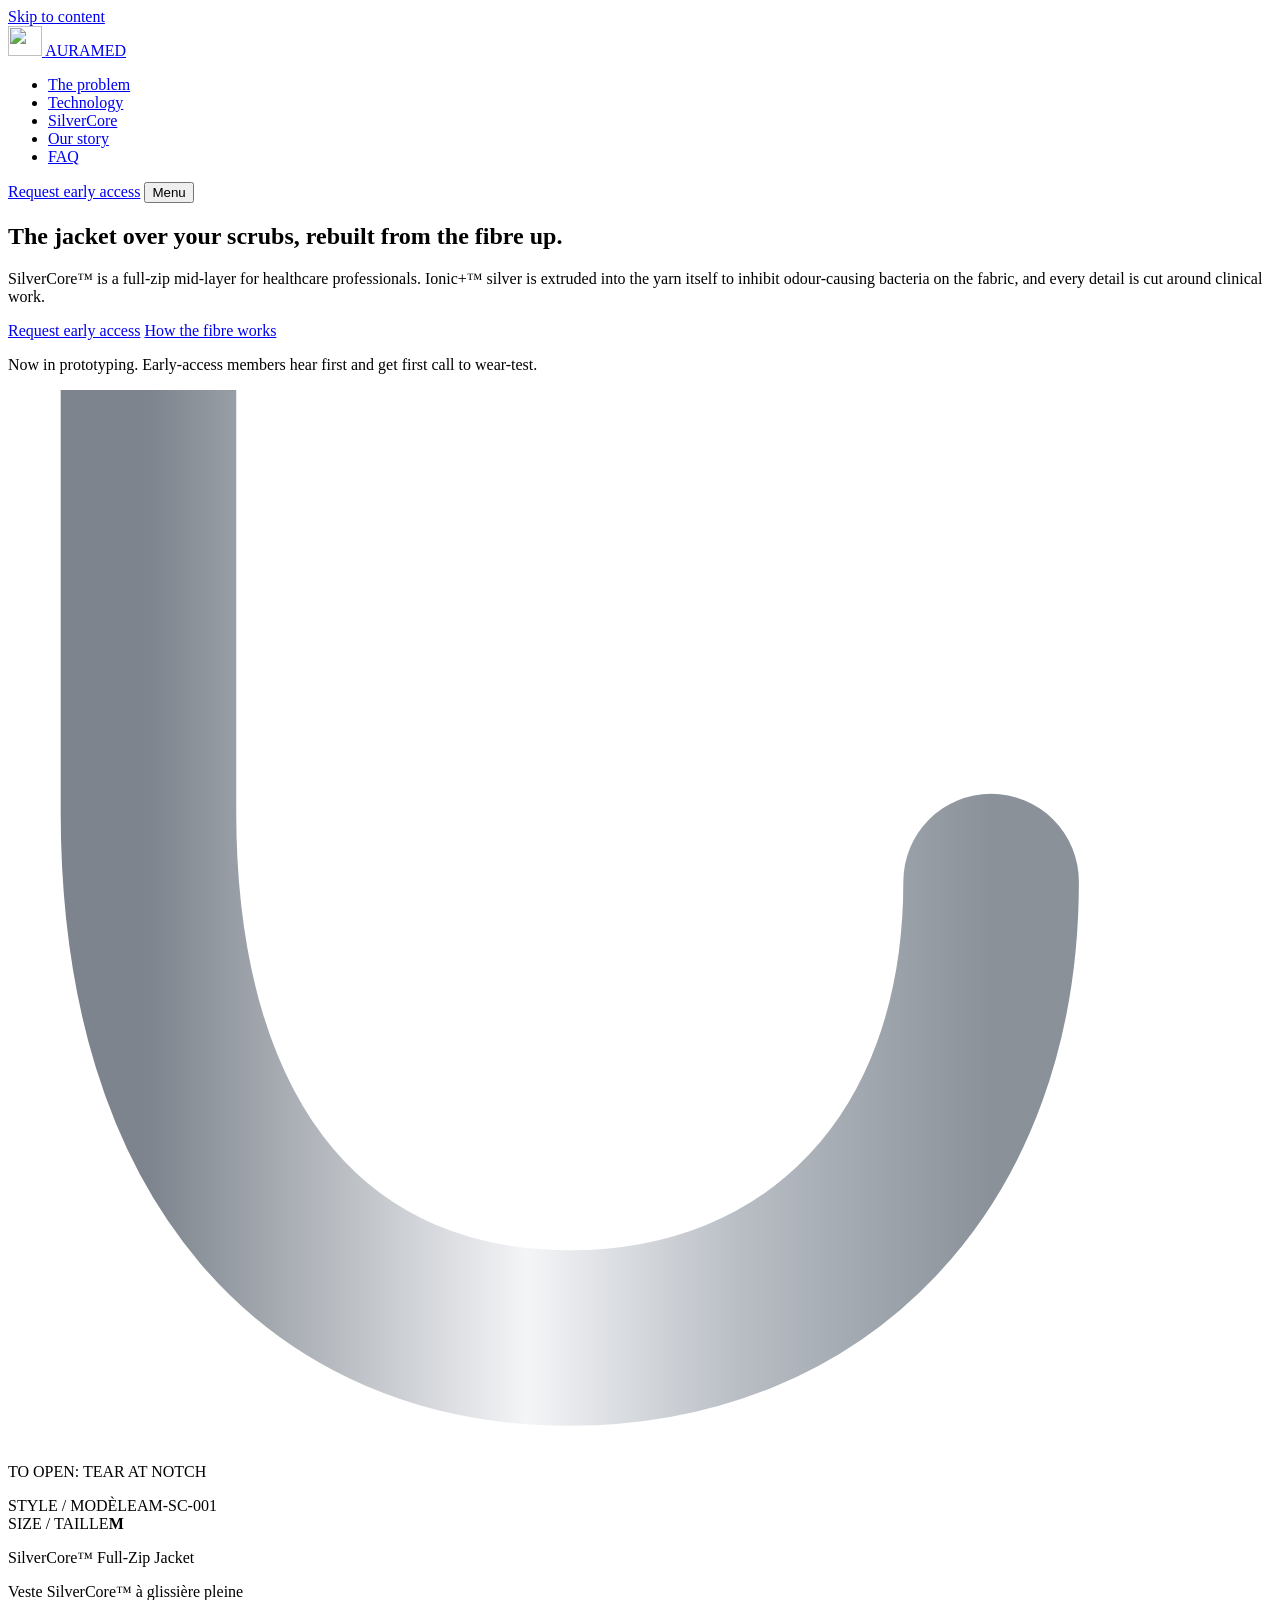
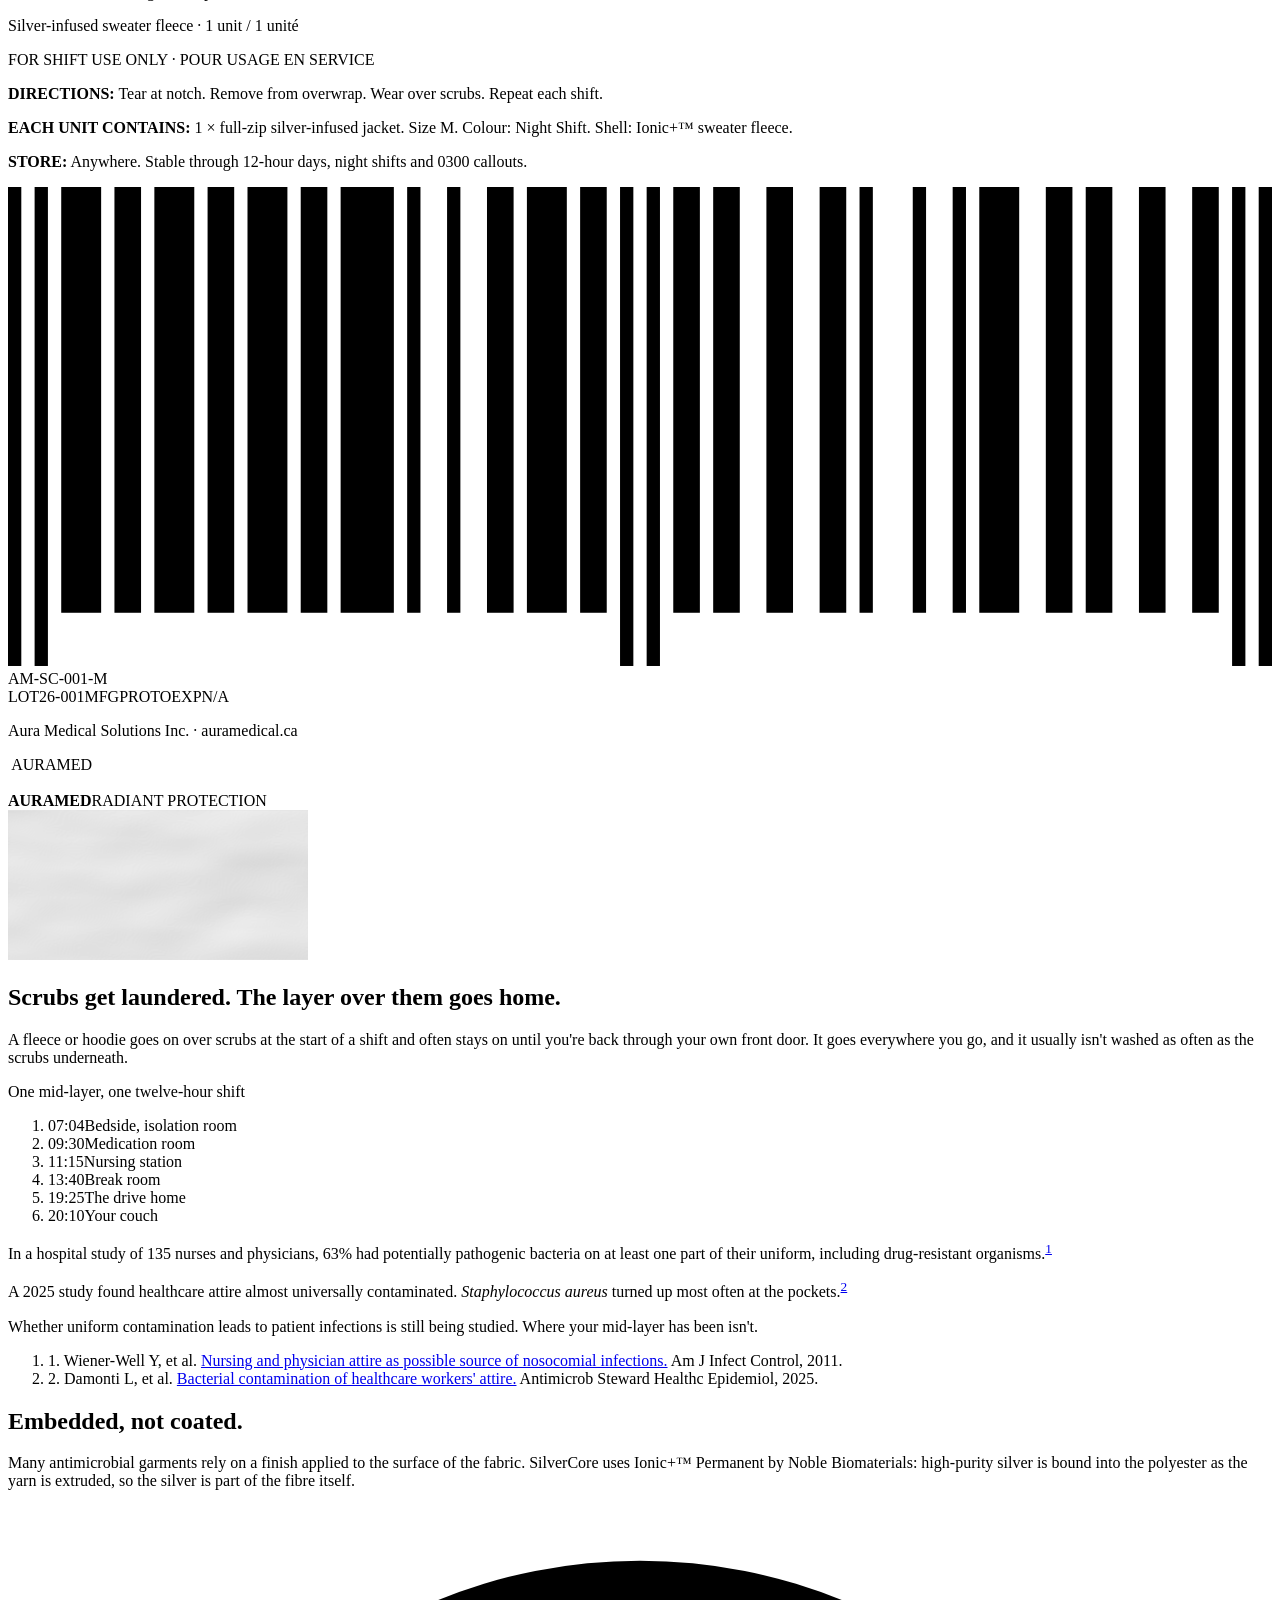
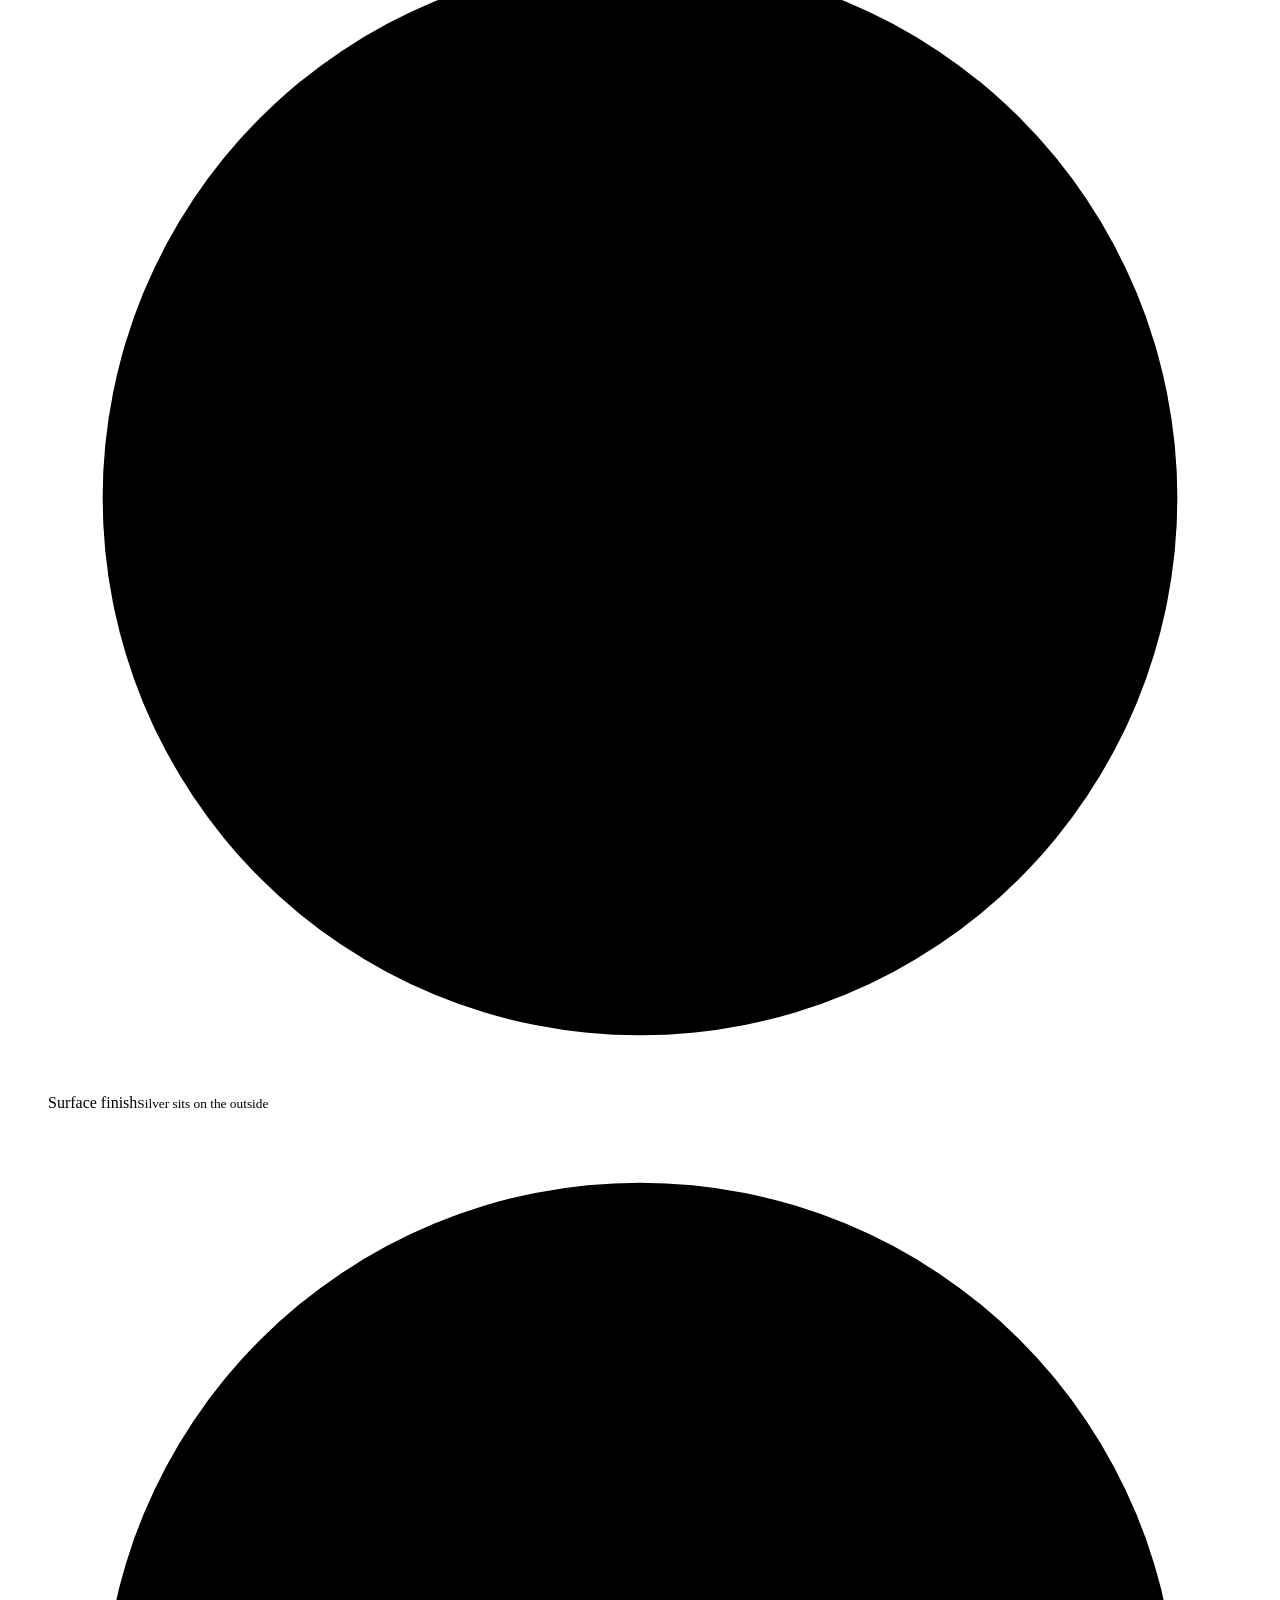
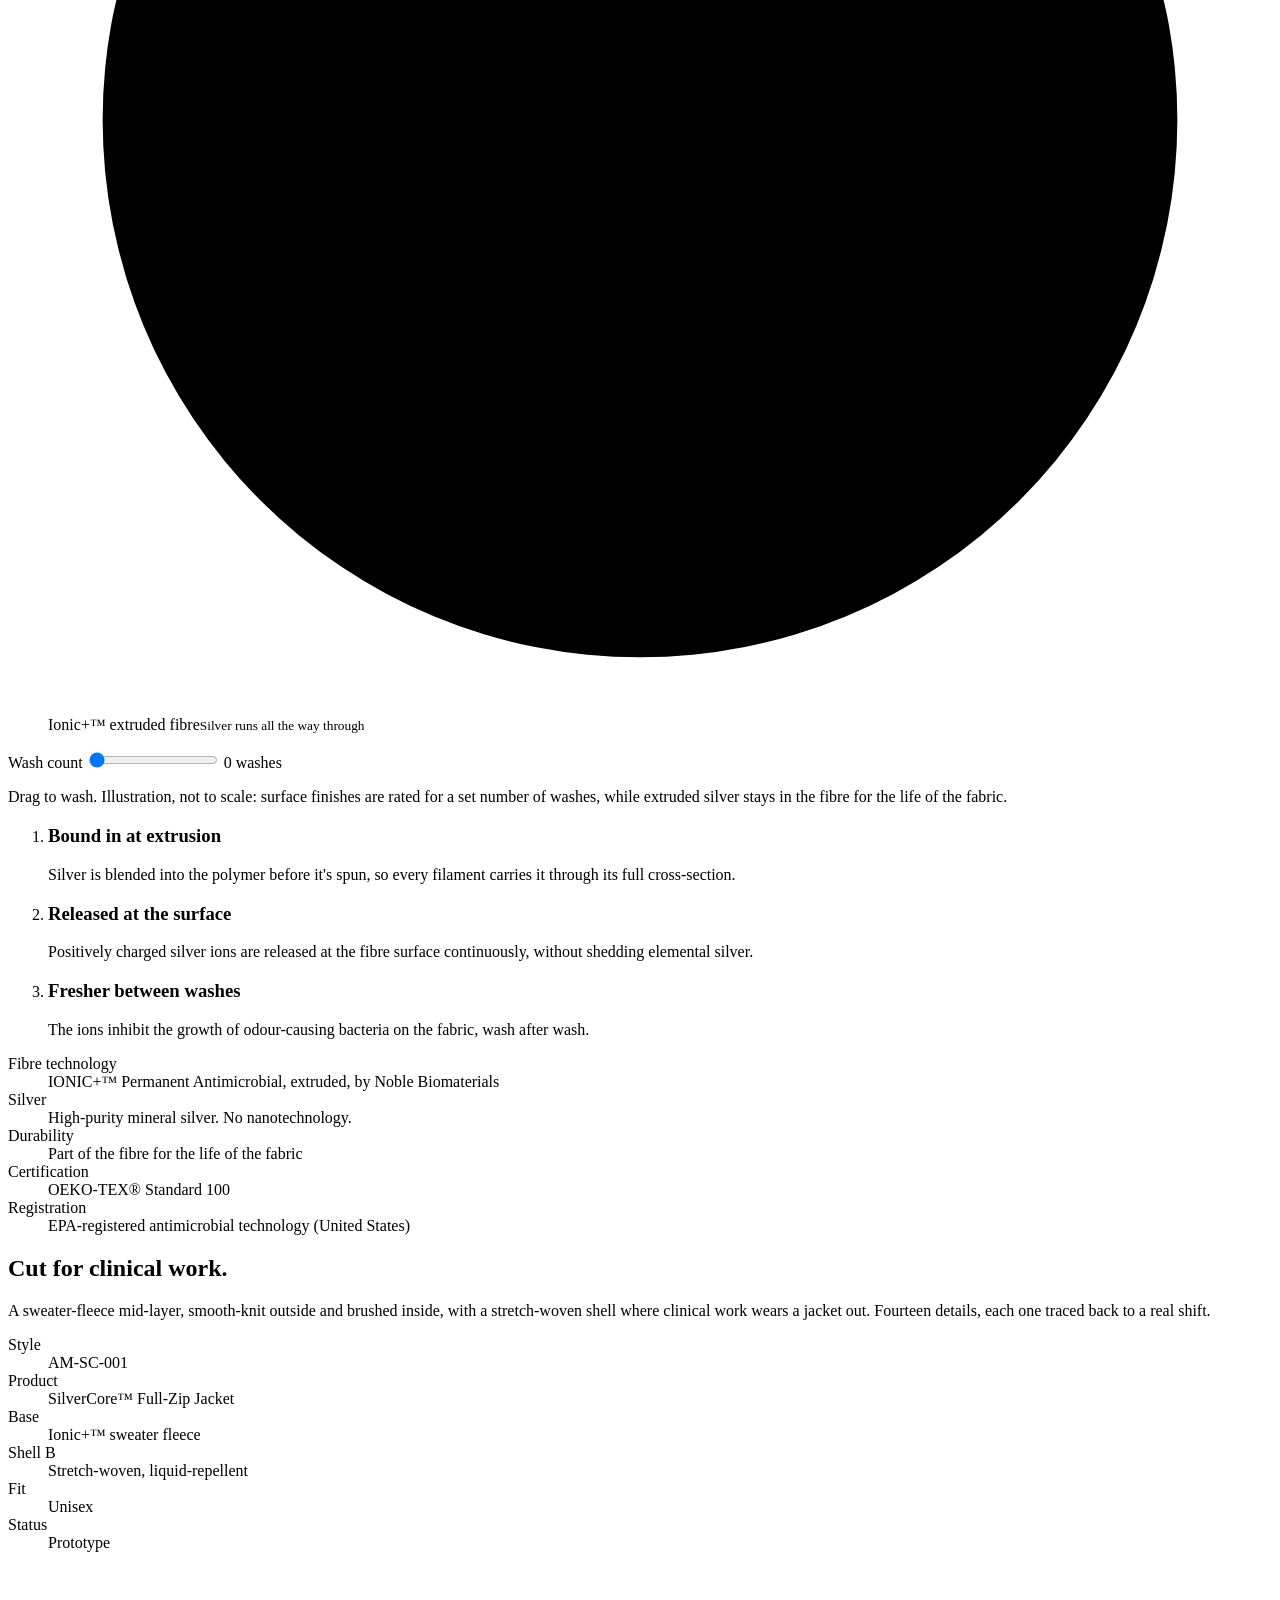
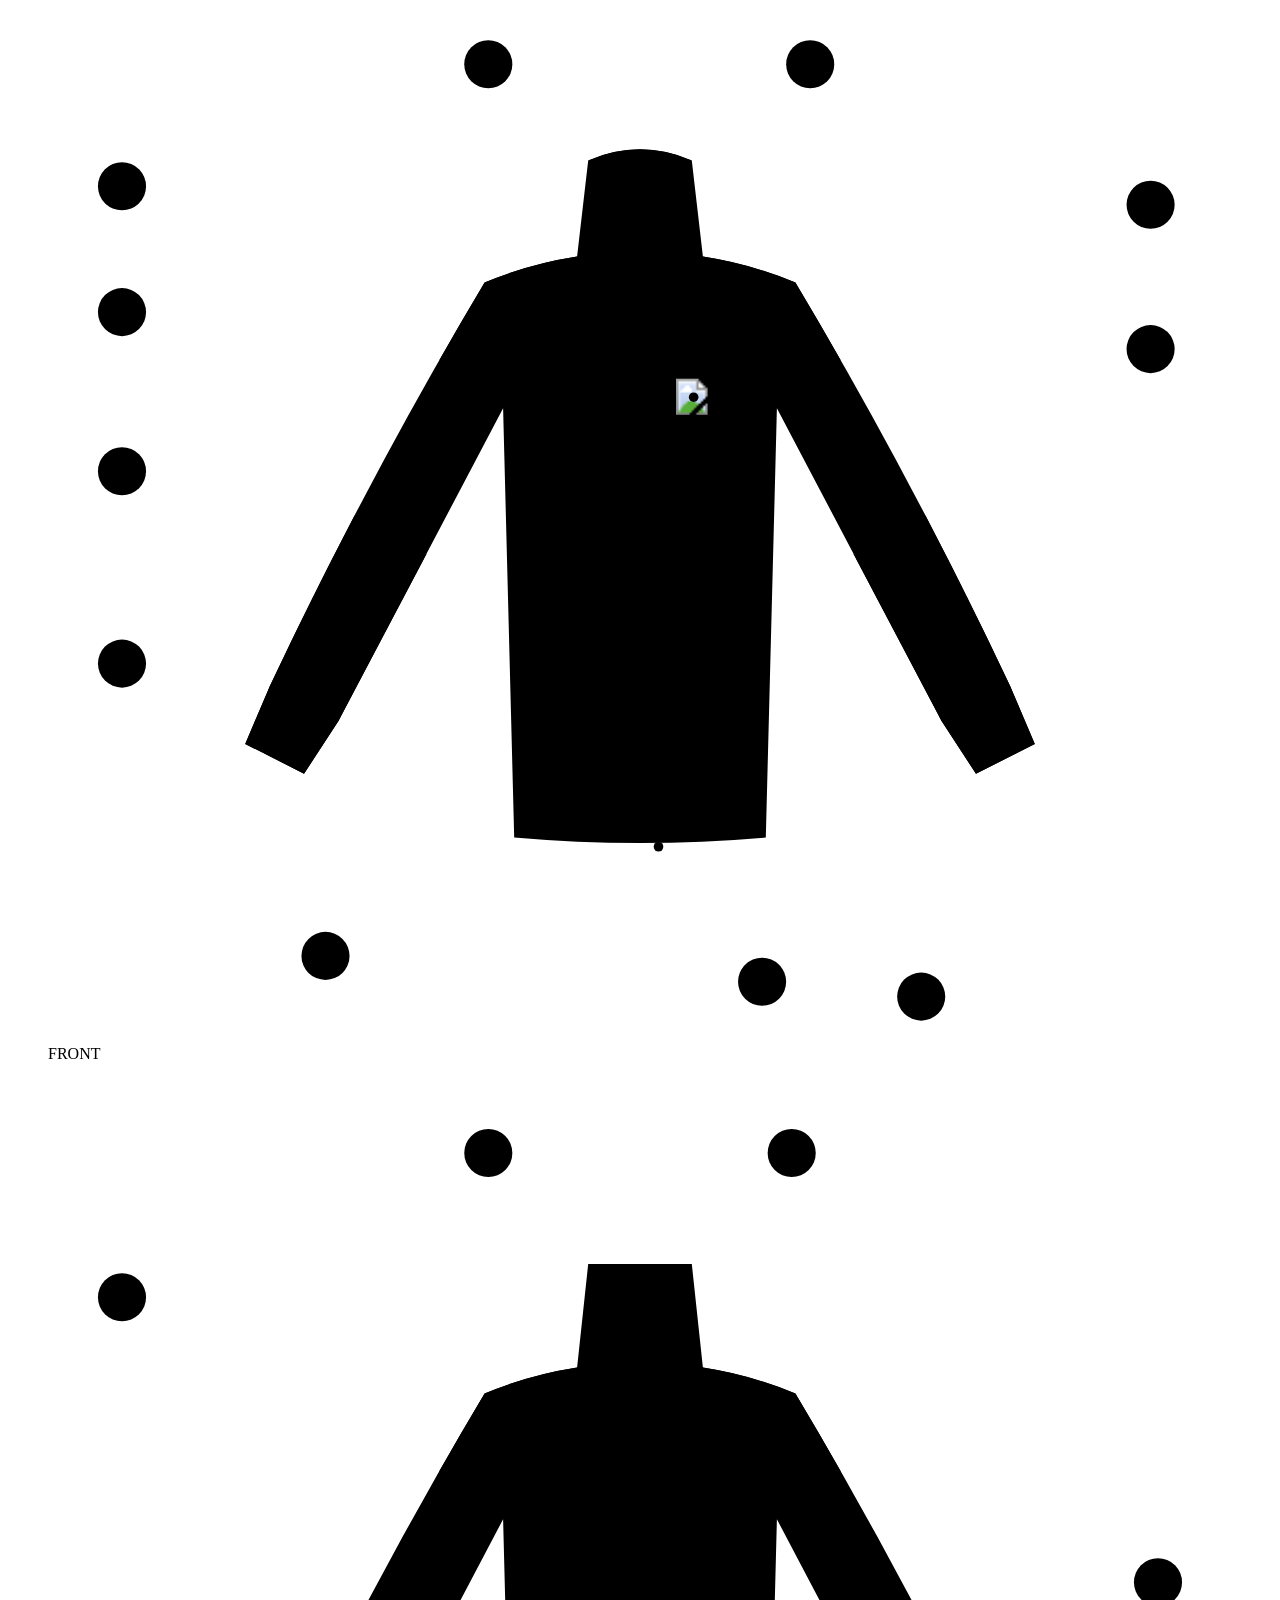
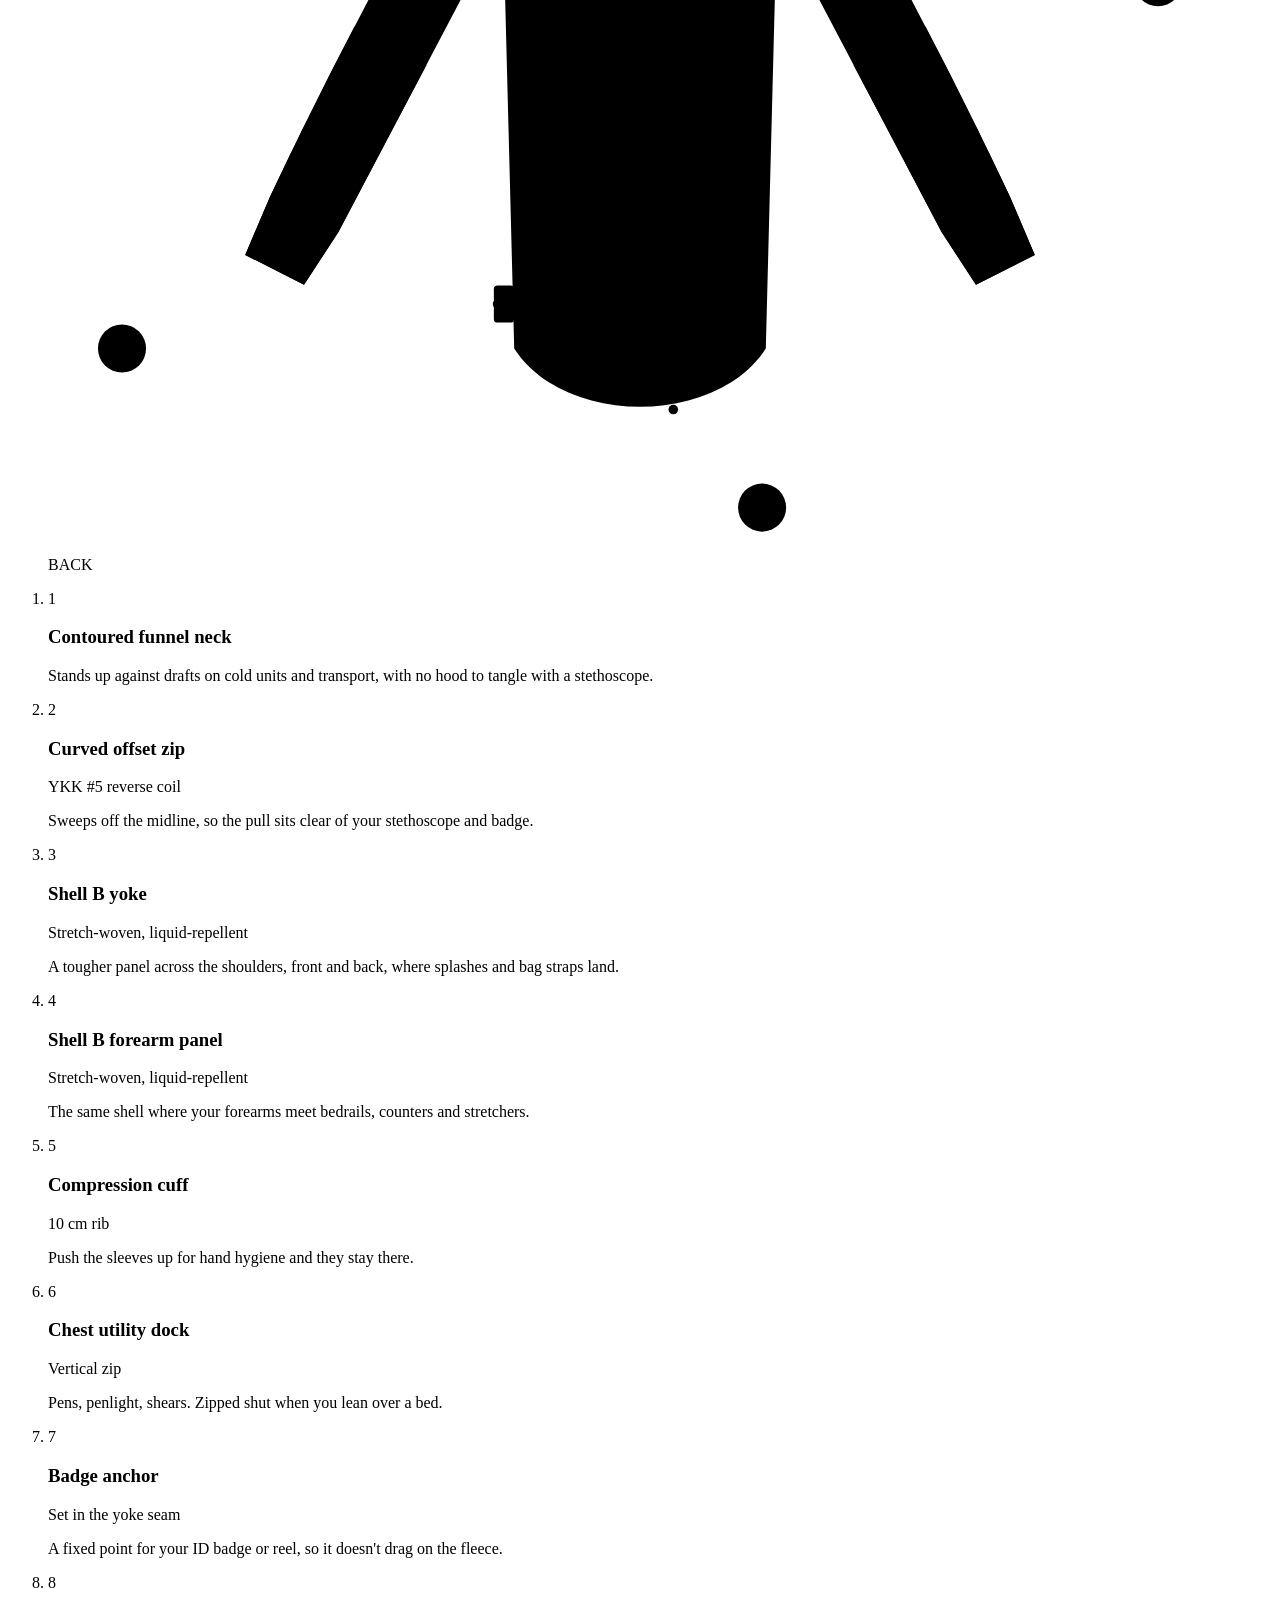
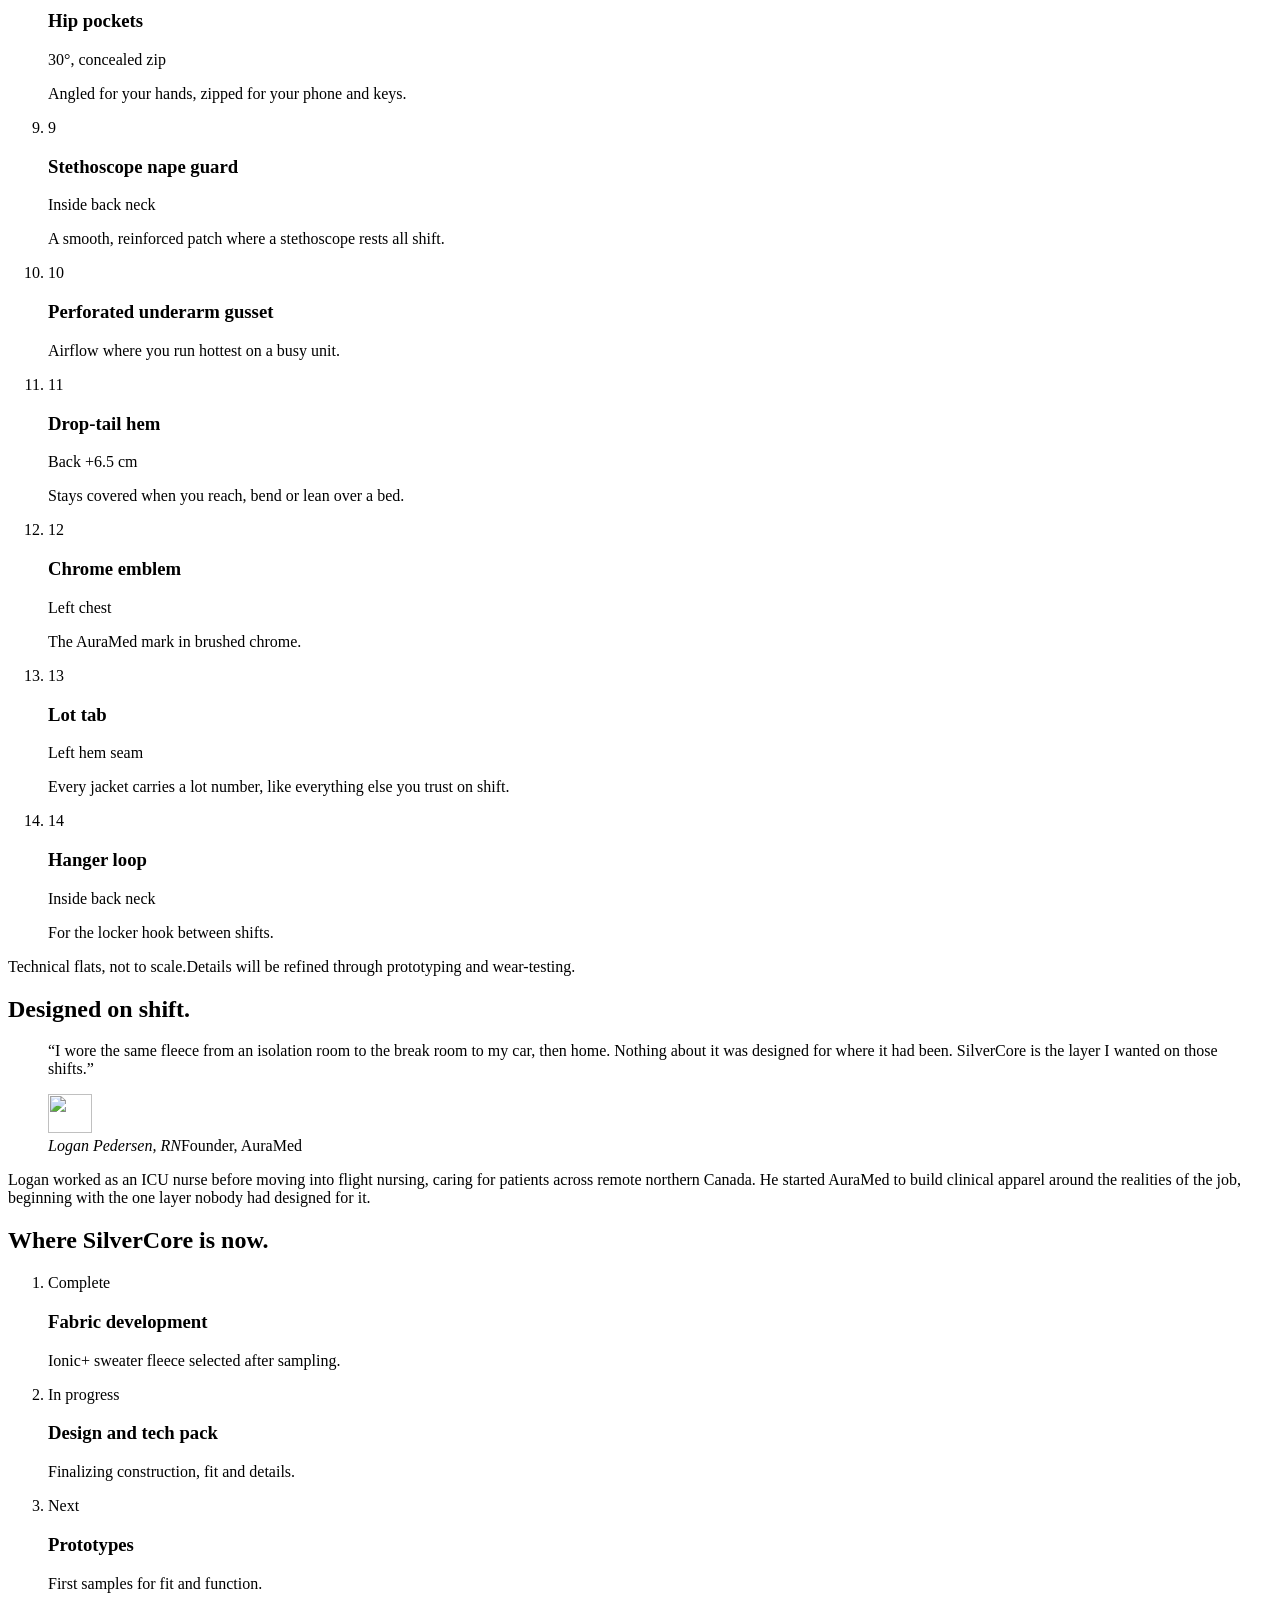
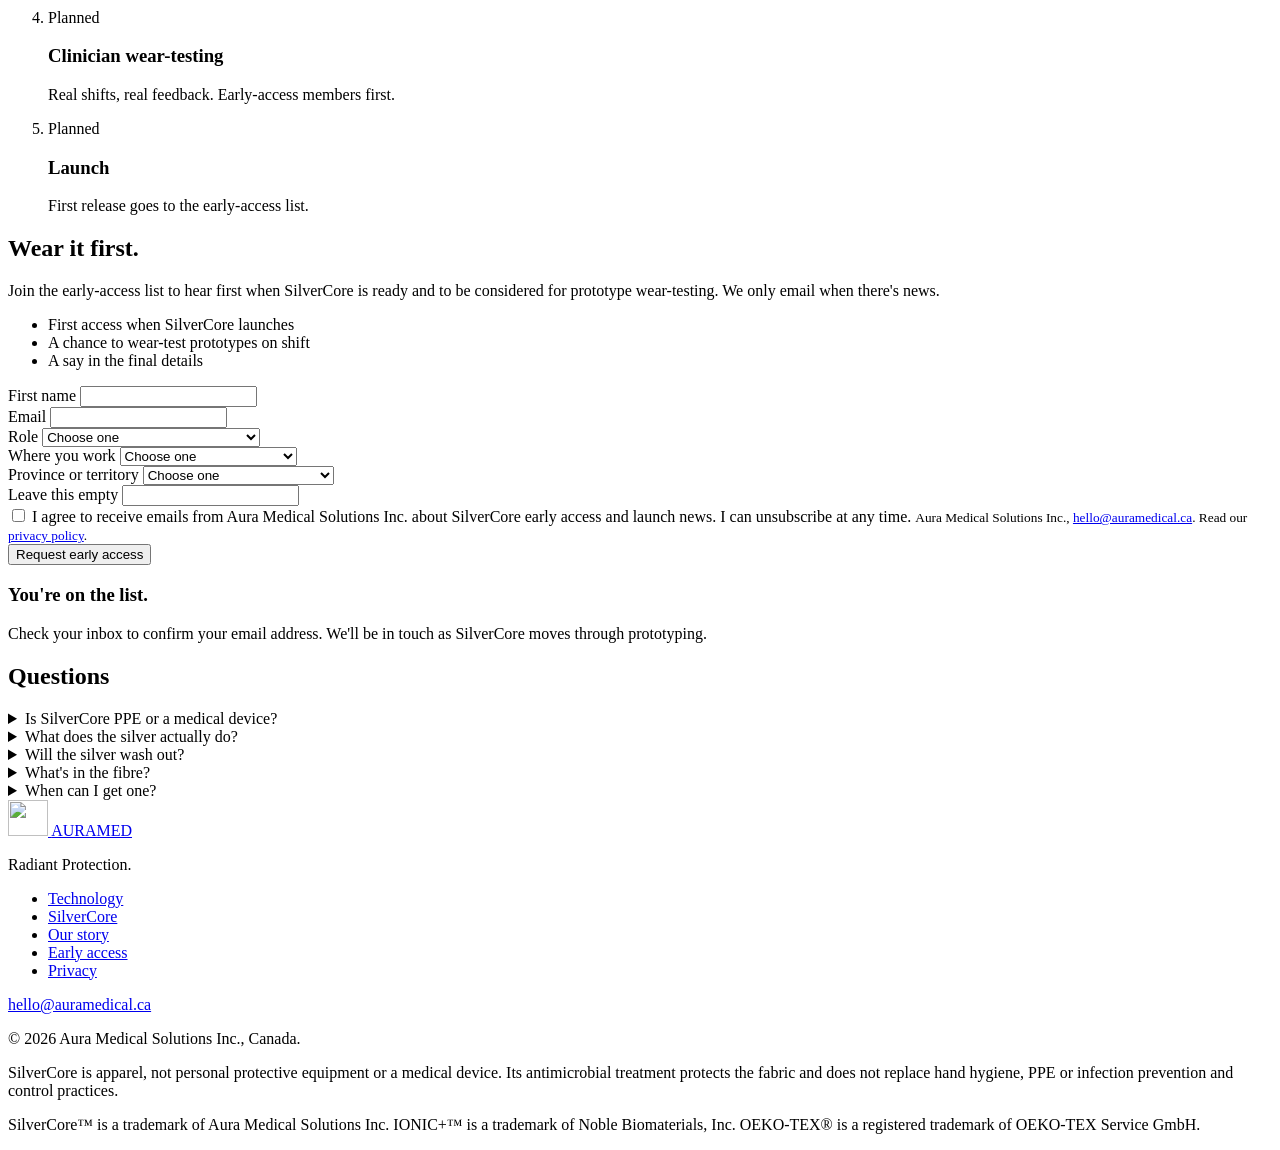
==== auramedical-site/index.html @ 03254296 "Add files via upload" ====
<!doctype html>
<html lang="en-CA">
<head>
  <meta charset="utf-8">
  <meta name="viewport" content="width=device-width, initial-scale=1">
  <title>SilverCore™ by AuraMed | The clinical mid-layer with silver in the fibre</title>
  <meta name="description" content="SilverCore™ is a full-zip mid-layer for healthcare professionals, with Ionic+™ silver extruded into the fibre. Join the early-access list.">
  <link rel="canonical" href="https://auramedical.ca/">
  <meta name="theme-color" content="#eff1f2">

  <meta property="og:type" content="website">
  <meta property="og:site_name" content="AuraMed">
  <meta property="og:title" content="SilverCore™ by AuraMed">
  <meta property="og:description" content="The jacket over your scrubs, rebuilt from the fibre up. Join the early-access list.">
  <meta property="og:url" content="https://auramedical.ca/">
  <meta property="og:image" content="https://auramedical.ca/assets/img/og-image.png">
  <meta property="og:image:width" content="1200">
  <meta property="og:image:height" content="630">
  <meta name="twitter:card" content="summary_large_image">

  <link rel="icon" type="image/png" sizes="32x32" href="/assets/img/favicon-32.png">
  <link rel="apple-touch-icon" href="/assets/img/apple-touch-icon.png">
  <link rel="preload" href="/assets/fonts/archivo-variable.woff2" as="font" type="font/woff2" crossorigin>
  <link rel="stylesheet" href="/assets/css/site.css">
  <script>document.documentElement.classList.add("js");</script>
  <script type="application/ld+json">
  {
    "@context": "https://schema.org",
    "@type": "Organization",
    "name": "AuraMed",
    "legalName": "Aura Medical Solutions Inc.",
    "url": "https://auramedical.ca/",
    "logo": "https://auramedical.ca/assets/img/icon-512.png",
    "email": "hello@auramedical.ca",
    "slogan": "Radiant Protection."
  }
  </script>
</head>
<body>
  <a class="skip" href="#main">Skip to content</a>

  <!-- Shared drawing definitions -->
  <svg width="0" height="0" style="position:absolute" aria-hidden="true" focusable="false">
    <defs>
      <radialGradient id="fibreCore" cx="0.38" cy="0.32" r="0.8">
        <stop offset="0" stop-color="#4d5679"/>
        <stop offset="0.7" stop-color="#2f375a"/>
        <stop offset="1" stop-color="#262d4c"/>
      </radialGradient>
      <radialGradient id="silverDot" cx="0.35" cy="0.3" r="0.75">
        <stop offset="0" stop-color="#ffffff"/>
        <stop offset="0.55" stop-color="#d4d8dc"/>
        <stop offset="1" stop-color="#8e959c"/>
      </radialGradient>
      <filter id="crinkle" x="0" y="0" width="100%" height="100%" color-interpolation-filters="sRGB">
        <feTurbulence type="fractalNoise" baseFrequency="0.0042 0.0085" numOctaves="3" seed="8" result="n"/>
        <feDiffuseLighting in="n" surfaceScale="3.2" lighting-color="#ffffff" diffuseConstant="1.05" result="l">
          <feDistantLight azimuth="235" elevation="58"/>
        </feDiffuseLighting>
      </filter>
    </defs>
  </svg>

  <header class="nav">
    <div class="wrap">
      <a class="brand" href="/" aria-label="AuraMed home">
        <img src="/assets/img/auramed-mark-sm.png" width="34" height="30" alt="">
        <span>AURAMED</span>
      </a>
      <ul class="nav-links" id="nav-links">
        <li><a href="#problem">The problem</a></li>
        <li><a href="#technology">Technology</a></li>
        <li><a href="#silvercore">SilverCore</a></li>
        <li><a href="#story">Our story</a></li>
        <li><a href="#faq">FAQ</a></li>
      </ul>
      <a class="btn btn-primary nav-cta" href="#early-access">Request early access</a>
      <button class="nav-toggle" type="button" aria-controls="nav-links" aria-expanded="false">
        <span></span><span class="visually-hidden">Menu</span>
      </button>
    </div>
  </header>

  <main id="main">

    <!-- Hero -->
    <section class="hero" aria-labelledby="hero-title">
      <div class="wrap">
        <div>
          <h1 class="display" id="hero-title">The jacket over your scrubs, rebuilt from the fibre&nbsp;up.</h1>
          <p class="lede">SilverCore<span class="tm">™</span> is a full-zip mid-layer for healthcare professionals. Ionic+<span class="tm">™</span> silver is extruded into the yarn itself to inhibit odour-causing bacteria on the fabric, and every detail is cut around clinical work.</p>
          <div class="hero-actions">
            <a class="btn btn-primary" href="#early-access">Request early access</a>
            <a class="btn btn-quiet" href="#technology">How the fibre works</a>
          </div>
          <p class="hero-note">Now in prototyping. Early-access members hear first and get first call to wear-test.</p>
        </div>

        <div class="pouch-stage">
          <div class="iv-hook" aria-hidden="true">
            <svg viewBox="0 0 36 30"><defs><linearGradient id="hookChrome" x1="0" x2="1"><stop offset="0" stop-color="#7d848d"/><stop offset=".45" stop-color="#f4f5f7"/><stop offset=".7" stop-color="#b9bec5"/><stop offset="1" stop-color="#8a9199"/></linearGradient></defs>
              <path d="M4 0 V12 C4 22 9 27 16 27 C23 27 28 22 28 14" fill="none" stroke="url(#hookChrome)" stroke-width="5" stroke-linecap="round"/></svg>
          </div>
          <div class="pouch-swing">
            <div class="pouch" role="img" aria-label="SilverCore Full-Zip Jacket in a silver foil overwrap pouch with a pharmaceutical-style label, hanging from an IV pole hook">
              <div class="pouch-crimp top"></div>
              <span class="pouch-slot"></span>
              <p class="pouch-tear" aria-hidden="true">TO OPEN: TEAR AT NOTCH</p>

              <div class="plabel" aria-hidden="true">
                <div class="plabel-main">
                  <div class="plabel-row">
                    <div><span class="p-kicker">STYLE / MODÈLE</span><span class="p-style">AM-SC-001</span></div>
                    <div class="p-size"><span class="p-kicker">SIZE / TAILLE</span><b>M</b></div>
                  </div>
                  <p class="p-title">SilverCore™ Full-Zip Jacket</p>
                  <p class="p-sub">Veste SilverCore™ à glissière pleine</p>
                  <p class="p-strong">Silver-infused sweater fleece · 1 unit / 1 unité</p>
                  <p class="p-band">FOR SHIFT USE ONLY · POUR USAGE EN SERVICE</p>
                  <p class="p-copy"><b>DIRECTIONS:</b> Tear at notch. Remove from overwrap. Wear over scrubs. Repeat each shift.</p>
                  <p class="p-copy"><b>EACH UNIT CONTAINS:</b> 1 × full-zip silver-infused jacket. Size M. Colour: Night Shift. Shell: Ionic+™ sweater fleece.</p>
                  <p class="p-copy"><b>STORE:</b> Anywhere. Stable through 12-hour days, night shifts and 0300 callouts.</p>
                  <div class="p-foot">
                    <div><svg class="p-barcode" viewBox="0 0 95 36" preserveAspectRatio="none" aria-hidden="true"><rect x="0" y="0" width="1" height="36"/><rect x="2" y="0" width="1" height="36"/><rect x="4" y="0" width="3" height="32"/><rect x="8" y="0" width="2" height="32"/><rect x="11" y="0" width="3" height="32"/><rect x="15" y="0" width="2" height="32"/><rect x="18" y="0" width="3" height="32"/><rect x="22" y="0" width="2" height="32"/><rect x="25" y="0" width="4" height="32"/><rect x="30" y="0" width="1" height="32"/><rect x="33" y="0" width="1" height="32"/><rect x="36" y="0" width="2" height="32"/><rect x="39" y="0" width="3" height="32"/><rect x="43" y="0" width="2" height="32"/><rect x="46" y="0" width="1" height="36"/><rect x="48" y="0" width="1" height="36"/><rect x="50" y="0" width="2" height="32"/><rect x="53" y="0" width="2" height="32"/><rect x="57" y="0" width="2" height="32"/><rect x="61" y="0" width="2" height="32"/><rect x="64" y="0" width="1" height="32"/><rect x="68" y="0" width="1" height="32"/><rect x="71" y="0" width="1" height="32"/><rect x="73" y="0" width="3" height="32"/><rect x="78" y="0" width="2" height="32"/><rect x="81" y="0" width="2" height="32"/><rect x="85" y="0" width="2" height="32"/><rect x="89" y="0" width="2" height="32"/><rect x="92" y="0" width="1" height="36"/><rect x="94" y="0" width="1" height="36"/></svg><span class="p-code">AM-SC-001-M</span></div>
                    <div class="p-lot"><span>LOT</span><span>26-001</span><span>MFG</span><span>PROTO</span><span>EXP</span><span>N/A</span></div>
                  </div>
                  <p class="p-address">Aura Medical Solutions Inc. · auramedical.ca</p>
                </div>
                <div class="plabel-strip">
                  <img src="/assets/img/auramed-mark-navy.png" alt="">
                  <span>AURAMED</span>
                </div>
              </div>

              <div class="p-lockup" aria-hidden="true">
                <img src="/assets/img/auramed-mark.png" alt="">
                <div><b>AURAMED</b><span>RADIANT PROTECTION</span></div>
              </div>

              <div class="pouch-crimp bottom"></div>
              <svg class="pouch-crinkle" aria-hidden="true"><rect width="100%" height="100%" filter="url(#crinkle)"/></svg>
              <div class="pouch-glint"></div>
            </div>
          </div>
        </div>
      </div>
    </section>

    <!-- The problem -->
    <section class="section problem" id="problem" aria-labelledby="problem-title">
      <div class="wrap">
        <div class="problem-intro">
          <h2 class="display" id="problem-title">Scrubs get laundered. The layer over them goes home.</h2>
          <p>A fleece or hoodie goes on over scrubs at the start of a shift and often stays on until you're back through your own front door. It goes everywhere you go, and it usually isn't washed as often as the scrubs underneath.</p>
        </div>

        <div class="shift">
          <p class="shift-caption">One mid-layer, one twelve-hour shift</p>
          <ol>
            <li><time>07:04</time><span>Bedside, isolation room</span></li>
            <li><time>09:30</time><span>Medication room</span></li>
            <li><time>11:15</time><span>Nursing station</span></li>
            <li><time>13:40</time><span>Break room</span></li>
            <li><time>19:25</time><span>The drive home</span></li>
            <li><time>20:10</time><span>Your couch</span></li>
          </ol>
        </div>

        <div class="evidence">
          <p>In a hospital study of 135 nurses and physicians, 63% had potentially pathogenic bacteria on at least one part of their uniform, including drug-resistant organisms.<sup><a href="#source-1" aria-label="Source 1">1</a></sup></p>
          <p>A 2025 study found healthcare attire almost universally contaminated. <i>Staphylococcus aureus</i> turned up most often at the pockets.<sup><a href="#source-2" aria-label="Source 2">2</a></sup></p>
          <div class="evidence-close">
            <p>Whether uniform contamination leads to patient infections is still being studied. Where your mid-layer has been isn't.</p>
            <ol class="sources">
              <li id="source-1">1. Wiener-Well Y, et al. <a href="https://pubmed.ncbi.nlm.nih.gov/21864762/" rel="noopener" target="_blank">Nursing and physician attire as possible source of nosocomial infections.</a> Am J Infect Control, 2011.</li>
              <li id="source-2">2. Damonti L, et al. <a href="https://www.ncbi.nlm.nih.gov/pmc/articles/PMC12722543/" rel="noopener" target="_blank">Bacterial contamination of healthcare workers' attire.</a> Antimicrob Steward Healthc Epidemiol, 2025.</li>
            </ol>
          </div>
        </div>
      </div>
    </section>

    <!-- Technology -->
    <section class="section tech" id="technology" aria-labelledby="tech-title">
      <div class="wrap">
        <div class="tech-top">
          <div>
            <h2 class="display" id="tech-title">Embedded, not coated.</h2>
            <p class="lede">Many antimicrobial garments rely on a finish applied to the surface of the fabric. SilverCore uses Ionic+<span class="tm">™</span> Permanent by Noble Biomaterials: high-purity silver is bound into the polyester as the yarn is extruded, so the silver is part of the fibre itself.</p>
          </div>

          <div class="fibres">
            <div class="fibre-pair">
              <figure class="fibre">
                <svg viewBox="0 0 260 260" role="img" aria-label="Cross-section of a fibre with silver only on its outer surface">
                  <circle class="fibre-core" cx="130" cy="130" r="118"/>
                  <circle class="ag ag-surface" data-life="95" cx="240" cy="128.8" r="2.3"/>
<circle class="ag ag-surface" data-life="86" cx="239.4" cy="142.9" r="2.3"/>
<circle class="ag ag-surface" data-life="67" cx="238.2" cy="151.6" r="2.7"/>
<circle class="ag ag-surface" data-life="19" cx="234.4" cy="159.9" r="3.2"/>
<circle class="ag ag-surface" data-life="92" cx="232.3" cy="169.7" r="2.9"/>
<circle class="ag ag-surface" data-life="18" cx="227" cy="178.6" r="3.4"/>
<circle class="ag ag-surface" data-life="49" cx="221" cy="187.3" r="2.7"/>
<circle class="ag ag-surface" data-life="83" cx="213.7" cy="199" r="3.2"/>
<circle class="ag ag-surface" data-life="93" cx="208.2" cy="205.2" r="2.4"/>
<circle class="ag ag-surface" data-life="84" cx="200.5" cy="211.8" r="2.3"/>
<circle class="ag ag-surface" data-life="66" cx="191.6" cy="218.8" r="3.1"/>
<circle class="ag ag-surface" data-life="58" cx="180.8" cy="224.5" r="2.6"/>
<circle class="ag ag-surface" data-life="43" cx="169.6" cy="230.5" r="2.3"/>
<circle class="ag ag-surface" data-life="55" cx="162.8" cy="233.7" r="3.1"/>
<circle class="ag ag-surface" data-life="27" cx="152.2" cy="234.7" r="2.8"/>
<circle class="ag ag-surface" data-life="74" cx="142.9" cy="238.5" r="2.7"/>
<circle class="ag ag-surface" data-life="83" cx="126.9" cy="240.2" r="2.9"/>
<circle class="ag ag-surface" data-life="100" cx="116.8" cy="238.6" r="2.6"/>
<circle class="ag ag-surface" data-life="20" cx="109" cy="235.6" r="3.2"/>
<circle class="ag ag-surface" data-life="97" cx="95.6" cy="233.3" r="2.3"/>
<circle class="ag ag-surface" data-life="85" cx="86.7" cy="230.5" r="3.4"/>
<circle class="ag ag-surface" data-life="61" cx="76.5" cy="225.6" r="3.3"/>
<circle class="ag ag-surface" data-life="57" cx="71.3" cy="219.7" r="2.4"/>
<circle class="ag ag-surface" data-life="48" cx="62" cy="216.8" r="2.4"/>
<circle class="ag ag-surface" data-life="75" cx="54" cy="208.3" r="2.3"/>
<circle class="ag ag-surface" data-life="29" cx="46.3" cy="199.1" r="3.2"/>
<circle class="ag ag-surface" data-life="65" cx="37.6" cy="188.8" r="3.4"/>
<circle class="ag ag-surface" data-life="41" cx="33.2" cy="180.4" r="2.4"/>
<circle class="ag ag-surface" data-life="41" cx="29.5" cy="173.9" r="2.2"/>
<circle class="ag ag-surface" data-life="48" cx="24.3" cy="159.8" r="2.2"/>
<circle class="ag ag-surface" data-life="84" cx="23" cy="151.8" r="2.6"/>
<circle class="ag ag-surface" data-life="91" cx="23.3" cy="142.9" r="3"/>
<circle class="ag ag-surface" data-life="99" cx="21.1" cy="128.4" r="3.2"/>
<circle class="ag ag-surface" data-life="25" cx="21.4" cy="120" r="2.8"/>
<circle class="ag ag-surface" data-life="38" cx="22.2" cy="109.2" r="2.7"/>
<circle class="ag ag-surface" data-life="25" cx="25.6" cy="101" r="2.2"/>
<circle class="ag ag-surface" data-life="58" cx="27.4" cy="90" r="2.9"/>
<circle class="ag ag-surface" data-life="60" cx="31.9" cy="80.8" r="2.4"/>
<circle class="ag ag-surface" data-life="58" cx="38.2" cy="70.6" r="2.8"/>
<circle class="ag ag-surface" data-life="71" cx="44.3" cy="62.9" r="2.8"/>
<circle class="ag ag-surface" data-life="55" cx="51.3" cy="53.1" r="3.1"/>
<circle class="ag ag-surface" data-life="78" cx="61.3" cy="46.5" r="2.2"/>
<circle class="ag ag-surface" data-life="30" cx="72.1" cy="38.1" r="3"/>
<circle class="ag ag-surface" data-life="50" cx="81.5" cy="33.7" r="3.4"/>
<circle class="ag ag-surface" data-life="45" cx="90.8" cy="29.3" r="2.8"/>
<circle class="ag ag-surface" data-life="40" cx="100.9" cy="24.7" r="2.8"/>
<circle class="ag ag-surface" data-life="40" cx="110.5" cy="22.4" r="2.9"/>
<circle class="ag ag-surface" data-life="36" cx="121.3" cy="22.5" r="3.2"/>
<circle class="ag ag-surface" data-life="41" cx="132.1" cy="22.1" r="2.4"/>
<circle class="ag ag-surface" data-life="15" cx="140.5" cy="22.6" r="3.1"/>
<circle class="ag ag-surface" data-life="89" cx="151.2" cy="22.3" r="3.3"/>
<circle class="ag ag-surface" data-life="56" cx="160.8" cy="27.3" r="3.3"/>
<circle class="ag ag-surface" data-life="41" cx="171.2" cy="28.3" r="2.8"/>
<circle class="ag ag-surface" data-life="90" cx="180.4" cy="33.5" r="3.2"/>
<circle class="ag ag-surface" data-life="94" cx="190" cy="39.9" r="2.3"/>
<circle class="ag ag-surface" data-life="37" cx="198.9" cy="47.7" r="2.8"/>
<circle class="ag ag-surface" data-life="54" cx="204.7" cy="52.4" r="2.3"/>
<circle class="ag ag-surface" data-life="71" cx="215.3" cy="63.8" r="2.7"/>
<circle class="ag ag-surface" data-life="33" cx="221.3" cy="72.4" r="3.4"/>
<circle class="ag ag-surface" data-life="71" cx="224.1" cy="76.2" r="3.2"/>
<circle class="ag ag-surface" data-life="72" cx="228.5" cy="86.7" r="3"/>
<circle class="ag ag-surface" data-life="28" cx="233.6" cy="97.5" r="2.2"/>
<circle class="ag ag-surface" data-life="25" cx="236.2" cy="110.8" r="2.8"/>
<circle class="ag ag-surface" data-life="36" cx="238.7" cy="122.1" r="3.2"/>
                </svg>
                <figcaption>Surface finish<small>Silver sits on the outside</small></figcaption>
              </figure>
              <figure class="fibre">
                <svg viewBox="0 0 260 260" role="img" aria-label="Cross-section of a fibre with silver distributed all the way through it">
                  <circle class="fibre-core" cx="130" cy="130" r="118"/>
                  <circle class="ag" cx="129.4" cy="179.9" r="2.9"/>
<circle class="ag" cx="125.1" cy="213.1" r="2.8"/>
<circle class="ag" cx="177.8" cy="181.6" r="2.8"/>
<circle class="ag" cx="67.1" cy="212.4" r="3"/>
<circle class="ag" cx="66.3" cy="93.2" r="2.1"/>
<circle class="ag" cx="39.3" cy="179.4" r="1.9"/>
<circle class="ag" cx="25.9" cy="128.9" r="2"/>
<circle class="ag" cx="51.6" cy="118.3" r="2.4"/>
<circle class="ag" cx="116.2" cy="135.5" r="2.6"/>
<circle class="ag" cx="176.5" cy="131.1" r="2.9"/>
<circle class="ag" cx="175.5" cy="215.8" r="2.7"/>
<circle class="ag" cx="118.4" cy="56.2" r="2.6"/>
<circle class="ag" cx="92.8" cy="202" r="2.7"/>
<circle class="ag" cx="56.5" cy="103.3" r="2.3"/>
<circle class="ag" cx="205.6" cy="189.5" r="2.5"/>
<circle class="ag" cx="138" cy="73.4" r="1.8"/>
<circle class="ag" cx="210.7" cy="80.5" r="2.7"/>
<circle class="ag" cx="75" cy="83" r="2.1"/>
<circle class="ag" cx="43.6" cy="156.7" r="2.9"/>
<circle class="ag" cx="51.4" cy="140.9" r="2.6"/>
<circle class="ag" cx="96.9" cy="29.9" r="2.2"/>
<circle class="ag" cx="225.1" cy="93.9" r="2"/>
<circle class="ag" cx="78.5" cy="109.8" r="2.1"/>
<circle class="ag" cx="186.5" cy="40.9" r="2.6"/>
<circle class="ag" cx="159" cy="157.8" r="2.6"/>
<circle class="ag" cx="194.9" cy="161.8" r="1.9"/>
<circle class="ag" cx="177.8" cy="153.6" r="1.9"/>
<circle class="ag" cx="148.8" cy="43.1" r="2.4"/>
<circle class="ag" cx="188.1" cy="214.9" r="2.5"/>
<circle class="ag" cx="80.9" cy="52.3" r="2.3"/>
<circle class="ag" cx="160.4" cy="102.4" r="2.1"/>
<circle class="ag" cx="150.3" cy="234.9" r="2.5"/>
<circle class="ag" cx="44.9" cy="193.3" r="1.8"/>
<circle class="ag" cx="205.7" cy="125.2" r="2.2"/>
<circle class="ag" cx="151.2" cy="189.6" r="2.4"/>
<circle class="ag" cx="119.3" cy="69.6" r="3"/>
<circle class="ag" cx="115.7" cy="124.9" r="2.6"/>
<circle class="ag" cx="201.6" cy="138.2" r="2.9"/>
<circle class="ag" cx="85.5" cy="86.1" r="2.4"/>
<circle class="ag" cx="155.7" cy="25.3" r="2.1"/>
<circle class="ag" cx="214.7" cy="195.5" r="2.1"/>
<circle class="ag" cx="184.3" cy="143.8" r="3"/>
<circle class="ag" cx="117.7" cy="225.1" r="2.6"/>
<circle class="ag" cx="95.5" cy="148.4" r="2.2"/>
<circle class="ag" cx="173.6" cy="35.9" r="1.8"/>
<circle class="ag" cx="162.7" cy="174.6" r="2.4"/>
<circle class="ag" cx="35.9" cy="85.3" r="2.6"/>
<circle class="ag" cx="206.9" cy="178.5" r="2.3"/>
<circle class="ag" cx="120.1" cy="105.9" r="2.1"/>
<circle class="ag" cx="60.1" cy="51.3" r="2.6"/>
<circle class="ag" cx="221.8" cy="170.9" r="2.9"/>
<circle class="ag" cx="33.3" cy="158.9" r="2.1"/>
<circle class="ag" cx="91.5" cy="123.4" r="1.8"/>
<circle class="ag" cx="171" cy="163.7" r="2.2"/>
<circle class="ag" cx="171.5" cy="143.6" r="2.3"/>
<circle class="ag" cx="111.5" cy="175.1" r="2.6"/>
<circle class="ag" cx="71.5" cy="130" r="2"/>
<circle class="ag" cx="103.8" cy="167.6" r="2.8"/>
<circle class="ag" cx="130" cy="144.6" r="2.7"/>
<circle class="ag" cx="128.6" cy="116.6" r="2.4"/>
<circle class="ag" cx="159.9" cy="204.9" r="2"/>
<circle class="ag" cx="198.6" cy="100.1" r="3"/>
<circle class="ag" cx="144.9" cy="97.9" r="2.2"/>
<circle class="ag" cx="58.6" cy="132.2" r="2.8"/>
<circle class="ag" cx="100.5" cy="58.5" r="2.1"/>
<circle class="ag" cx="58.4" cy="178.8" r="2.1"/>
<circle class="ag" cx="198.5" cy="57.6" r="2.7"/>
<circle class="ag" cx="170.4" cy="191.6" r="2.2"/>
<circle class="ag" cx="124" cy="202.3" r="2.9"/>
<circle class="ag" cx="235" cy="111.8" r="2.4"/>
<circle class="ag" cx="91" cy="229.4" r="2"/>
<circle class="ag" cx="194.9" cy="130.4" r="2.1"/>
<circle class="ag" cx="196.3" cy="147.8" r="2.3"/>
<circle class="ag" cx="130.3" cy="51" r="2.6"/>
<circle class="ag" cx="111.3" cy="43.9" r="2.9"/>
<circle class="ag" cx="123.2" cy="88.6" r="2"/>
<circle class="ag" cx="213.9" cy="153.7" r="2.3"/>
<circle class="ag" cx="207.3" cy="67.6" r="2.1"/>
<circle class="ag" cx="192.7" cy="205.2" r="3"/>
<circle class="ag" cx="163.4" cy="36.5" r="2"/>
<circle class="ag" cx="44.7" cy="80.2" r="1.9"/>
<circle class="ag" cx="88" cy="36.3" r="1.9"/>
<circle class="ag" cx="141.4" cy="219.7" r="2.3"/>
<circle class="ag" cx="142.9" cy="144.2" r="2.9"/>
<circle class="ag" cx="181.6" cy="170" r="2.9"/>
<circle class="ag" cx="69.6" cy="68.7" r="2.7"/>
<circle class="ag" cx="40.6" cy="136" r="3"/>
<circle class="ag" cx="87.1" cy="63.1" r="2.9"/>
<circle class="ag" cx="148.2" cy="154.2" r="2.2"/>
<circle class="ag" cx="127.7" cy="75.3" r="2"/>
<circle class="ag" cx="103.5" cy="80.3" r="2.9"/>
<circle class="ag" cx="234.5" cy="141.5" r="2.7"/>
<circle class="ag" cx="161.3" cy="63.4" r="1.8"/>
<circle class="ag" cx="182.1" cy="194.4" r="2.6"/>
<circle class="ag" cx="188.7" cy="79.4" r="2.3"/>
<circle class="ag" cx="27.5" cy="139" r="2.2"/>
<circle class="ag" cx="147.1" cy="130.4" r="2.2"/>
<circle class="ag" cx="57.4" cy="153.2" r="2"/>
<circle class="ag" cx="104.3" cy="188.3" r="1.8"/>
<circle class="ag" cx="229.6" cy="131.1" r="2.1"/>
<circle class="ag" cx="180" cy="50.2" r="2.2"/>
<circle class="ag" cx="163.7" cy="113.2" r="2.9"/>
<circle class="ag" cx="89.4" cy="172.1" r="1.9"/>
<circle class="ag" cx="76.6" cy="194" r="3"/>
<circle class="ag" cx="130.4" cy="235.1" r="2"/>
<circle class="ag" cx="110.3" cy="215" r="2.2"/>
<circle class="ag" cx="151.5" cy="119.3" r="2.8"/>
<circle class="ag" cx="91.8" cy="136.7" r="2.8"/>
<circle class="ag" cx="222.4" cy="116.1" r="2.3"/>
<circle class="ag" cx="141.4" cy="172.2" r="1.9"/>
<circle class="ag" cx="172.4" cy="101.7" r="2.4"/>
<circle class="ag" cx="112.1" cy="157.4" r="2.2"/>
<circle class="ag" cx="132.2" cy="162.7" r="2.9"/>
<circle class="ag" cx="129.8" cy="27.7" r="2"/>
<circle class="ag" cx="70.2" cy="166" r="2.2"/>
<circle class="ag" cx="188.4" cy="154" r="2.9"/>
<circle class="ag" cx="186.1" cy="118.5" r="1.8"/>
<circle class="ag" cx="186.1" cy="64.6" r="2.3"/>
<circle class="ag" cx="86.2" cy="161.9" r="2.8"/>
<circle class="ag" cx="128.9" cy="130.9" r="2.7"/>
                </svg>
                <figcaption>Ionic+™ extruded fibre<small>Silver runs all the way through</small></figcaption>
              </figure>
            </div>
            <div class="wash">
              <label for="wash-range">Wash count</label>
              <input id="wash-range" type="range" min="0" max="100" step="1" value="0" aria-describedby="fibre-note">
              <output for="wash-range" id="wash-out" aria-live="polite">0 washes</output>
            </div>
            <p class="fibre-note" id="fibre-note">Drag to wash. Illustration, not to scale: surface finishes are rated for a set number of washes, while extruded silver stays in the fibre for the life of the fabric.</p>
          </div>
        </div>

        <ol class="steps">
          <li>
            <h3>Bound in at extrusion</h3>
            <p>Silver is blended into the polymer before it's spun, so every filament carries it through its full cross-section.</p>
          </li>
          <li>
            <h3>Released at the surface</h3>
            <p>Positively charged silver ions are released at the fibre surface continuously, without shedding elemental silver.</p>
          </li>
          <li>
            <h3>Fresher between washes</h3>
            <p>The ions inhibit the growth of odour-causing bacteria on the fabric, wash after wash.</p>
          </li>
        </ol>

        <dl class="specs">
          <dt>Fibre technology</dt><dd>IONIC+™ Permanent Antimicrobial, extruded, by Noble Biomaterials</dd>
          <dt>Silver</dt><dd>High-purity mineral silver. No nanotechnology.</dd>
          <dt>Durability</dt><dd>Part of the fibre for the life of the fabric</dd>
          <dt>Certification</dt><dd>OEKO-TEX® Standard 100</dd>
          <dt>Registration</dt><dd>EPA-registered antimicrobial technology (United States)</dd>
        </dl>
      </div>
    </section>

    <!-- SilverCore -->
    <section class="section product" id="silvercore" aria-labelledby="product-title">
      <div class="wrap">
        <div class="product-head">
          <h2 class="display" id="product-title">Cut for clinical work.</h2>
          <p>A sweater-fleece mid-layer, smooth-knit outside and brushed inside, with a stretch-woven shell where clinical work wears a jacket out. Fourteen details, each one traced back to a real shift.</p>
        </div>

        <div class="sheet">
          <dl class="sheet-head">
            <div><dt>Style</dt><dd class="p-mono">AM-SC-001</dd></div>
            <div class="sheet-name"><dt>Product</dt><dd>SilverCore™ Full-Zip Jacket</dd></div>
            <div><dt>Base</dt><dd>Ionic+™ sweater fleece</dd></div>
            <div><dt>Shell B</dt><dd>Stretch-woven, liquid-repellent</dd></div>
            <div><dt>Fit</dt><dd>Unisex</dd></div>
            <div><dt>Status</dt><dd>Prototype</dd></div>
          </dl>

          <div class="flats" id="flats">
            <figure class="flat">
              <svg viewBox="0 0 640 580" role="group" aria-label="Front technical flat of the SilverCore Full-Zip Jacket with numbered callouts">
<path class="f-body" d="M292 104 Q320 92 348 104 L354 156 Q380 160 404 170 Q467.3 276.2 520 388 L533.4 419.4 L501.6 435.6 L483 407 L394 238 L388 470 Q320 476 252 470 L246 238 L157 407 L138.4 435.6 L106.6 419.4 L120 388 Q172.7 276.2 236 170 Q260 160 286 156 Z"/>
<path class="f-panel" d="M286 156 Q260 160 236 170 Q223.5 190.9 211.5 212 L428.5 212 Q416.5 190.9 404 170 Q380 160 354 156 Q320 166 286 156 Z"/>
<path class="f-panel" d="M165.7 296 L204.6 316.7 L157 407 L120 388 Q141.9 341.5 165.7 296 Z"/>
<path class="f-panel" d="M474.3 296 L435.4 316.7 L483 407 L520 388 Q498.1 341.5 474.3 296 Z"/>
<path class="f-cuff" d="M120 388 L157 407 L138.4 435.6 L106.6 419.4 Z"/>
<path class="f-cuff" d="M520 388 L483 407 L501.6 435.6 L533.4 419.4 Z"/>
<path class="f-rib" d="M124.1 390.1 L110.1 421.2 M128.2 392.2 L113.7 423 M132.3 394.3 L117.2 424.8 M136.4 396.4 L120.7 426.6 M140.6 398.6 L124.3 428.4 M144.7 400.7 L127.8 430.2 M148.8 402.8 L131.3 432 M152.9 404.9 L134.9 433.8 M515.9 390.1 L529.9 421.2 M511.8 392.2 L526.3 423 M507.7 394.3 L522.8 424.8 M503.6 396.4 L519.3 426.6 M499.4 398.6 L515.7 428.4 M495.3 400.7 L512.2 430.2 M491.2 402.8 L508.7 432 M487.1 404.9 L505.1 433.8"/>
<path class="f-inside" d="M292 104 Q320 92 348 104 Q320 116 292 104 Z"/>
<path class="f-seam" d="M286 156 Q320 166 354 156"/>
<path class="f-stitch" d="M289 150 Q320 159 351 150"/>
<path class="f-seam" d="M211.5 212 L428.5 212"/>
<path class="f-stitch" d="M209.5 217 L430.5 217"/>
<path class="f-seam" d="M238 172 C241 196 245 216 246 238 M402 172 C399 196 395 216 394 238"/>
<path class="f-seam" d="M165.7 296 L204.6 316.7 M474.3 296 L435.4 316.7"/>
<path class="f-seam" d="M256 246 Q258 290 256.5 334 L248.6 336 M384 246 Q382 290 383.5 334 L391.4 336"/>
<g class="f-perf"><circle cx="251.6" cy="252" r="1.25"/><circle cx="251.6" cy="259" r="1.25"/><circle cx="251.6" cy="266" r="1.25"/><circle cx="251.6" cy="273" r="1.25"/><circle cx="251.6" cy="280" r="1.25"/><circle cx="251.6" cy="287" r="1.25"/><circle cx="251.6" cy="294" r="1.25"/><circle cx="251.6" cy="301" r="1.25"/><circle cx="251.6" cy="308" r="1.25"/><circle cx="251.6" cy="315" r="1.25"/><circle cx="251.6" cy="322" r="1.25"/><circle cx="251.6" cy="329" r="1.25"/><circle cx="388.4" cy="252" r="1.25"/><circle cx="388.4" cy="259" r="1.25"/><circle cx="388.4" cy="266" r="1.25"/><circle cx="388.4" cy="273" r="1.25"/><circle cx="388.4" cy="280" r="1.25"/><circle cx="388.4" cy="287" r="1.25"/><circle cx="388.4" cy="294" r="1.25"/><circle cx="388.4" cy="301" r="1.25"/><circle cx="388.4" cy="308" r="1.25"/><circle cx="388.4" cy="315" r="1.25"/><circle cx="388.4" cy="322" r="1.25"/><circle cx="388.4" cy="329" r="1.25"/></g>
<path class="f-stitch" d="M252.4 464 Q320 470 387.6 464"/>
<path class="f-stitch" d="M312.5 470 L312.5 228 C312.5 196 321.5 174 326.5 150 L328.5 111"/>
<path class="f-zip" d="M318 472 L318 228 C318 198 327 176 332 152 L334 110"/>
<path class="f-zipline" d="M318 472 L318 228 C318 198 327 176 332 152 L334 110"/>
<rect class="f-garage" x="328.5" y="105" width="11" height="12" rx="2"/>
<rect class="f-pull" x="331.6" y="118" width="5" height="13" rx="2"/>
<rect class="f-welt" x="365" y="234" width="6" height="66" rx="1.5"/>
<path class="f-zip f-zip-sm" d="M368 236 L368 298"/>
<rect class="f-pull" x="365.8" y="236" width="4.4" height="11" rx="1.6"/>
<image href="/assets/img/auramed-mark-sm.png" x="337" y="222" width="22" height="19.5"/>
<rect class="f-pull" x="259.5" y="204" width="6" height="16" rx="1.5"/>
<path class="f-seam" d="M270 356 L302 414 M370 356 L338 414"/>
<path class="f-stitch" d="M266.1 358.2 L298.1 416.2 M373.9 358.2 L341.9 416.2"/>
<path class="f-seam" d="M264.7 358.9 L271.8 355 M296.7 416.9 L303.8 413 M375.3 358.9 L368.2 355 M343.3 416.9 L336.2 413"/>
<g class="co" data-spot="1" tabindex="0" role="button" aria-label="1: Contoured funnel neck"><line x1="246" y1="63.5" x2="294" y2="132"/><circle class="co-dot" cx="294" cy="132" r="2.6"/><circle class="co-num" cx="238" cy="52" r="13"/><text x="238" y="56.3" text-anchor="middle">1</text></g>
<g class="co" data-spot="2" tabindex="0" role="button" aria-label="2: Curved offset zip"><line x1="404.4" y1="63.8" x2="326" y2="186"/><circle class="co-dot" cx="326" cy="186" r="2.6"/><circle class="co-num" cx="412" cy="52" r="13"/><text x="412" y="56.3" text-anchor="middle">2</text></g>
<g class="co" data-spot="12" tabindex="0" role="button" aria-label="12: Chrome emblem"><line x1="583.1" y1="133.4" x2="349" y2="232"/><circle class="co-dot" cx="349" cy="232" r="2.6"/><circle class="co-num" cx="596" cy="128" r="13"/><text x="596" y="132.3" text-anchor="middle">12</text></g>
<g class="co" data-spot="6" tabindex="0" role="button" aria-label="6: Chest utility dock"><line x1="582.5" y1="209.8" x2="368" y2="270"/><circle class="co-dot" cx="368" cy="270" r="2.6"/><circle class="co-num" cx="596" cy="206" r="13"/><text x="596" y="210.3" text-anchor="middle">6</text></g>
<g class="co" data-spot="10" tabindex="0" role="button" aria-label="10: Perforated underarm gusset"><line x1="467.7" y1="542.7" x2="389" y2="300"/><circle class="co-dot" cx="389" cy="300" r="2.6"/><circle class="co-num" cx="472" cy="556" r="13"/><text x="472" y="560.3" text-anchor="middle">10</text></g>
<g class="co" data-spot="3" tabindex="0" role="button" aria-label="3: Shell B yoke"><line x1="53.4" y1="122.1" x2="272" y2="190"/><circle class="co-dot" cx="272" cy="190" r="2.6"/><circle class="co-num" cx="40" cy="118" r="13"/><text x="40" y="122.3" text-anchor="middle">3</text></g>
<g class="co" data-spot="7" tabindex="0" role="button" aria-label="7: Badge anchor"><line x1="53.9" y1="187.8" x2="262" y2="214"/><circle class="co-dot" cx="262" cy="214" r="2.6"/><circle class="co-num" cx="40" cy="186" r="13"/><text x="40" y="190.3" text-anchor="middle">7</text></g>
<g class="co" data-spot="4" tabindex="0" role="button" aria-label="4: Shell B forearm panel"><line x1="52" y1="279.2" x2="150" y2="338"/><circle class="co-dot" cx="150" cy="338" r="2.6"/><circle class="co-num" cx="40" cy="272" r="13"/><text x="40" y="276.3" text-anchor="middle">4</text></g>
<g class="co" data-spot="5" tabindex="0" role="button" aria-label="5: 10 cm compression cuff"><line x1="52.7" y1="381.9" x2="118" y2="412"/><circle class="co-dot" cx="118" cy="412" r="2.6"/><circle class="co-num" cx="40" cy="376" r="13"/><text x="40" y="380.3" text-anchor="middle">5</text></g>
<g class="co" data-spot="8" tabindex="0" role="button" aria-label="8: 30-degree hip pockets"><line x1="159.3" y1="523.6" x2="284" y2="384"/><circle class="co-dot" cx="284" cy="384" r="2.6"/><circle class="co-num" cx="150" cy="534" r="13"/><text x="150" y="538.3" text-anchor="middle">8</text></g>
<g class="co" data-spot="11" tabindex="0" role="button" aria-label="11: Drop-tail hem"><line x1="377.5" y1="536.9" x2="330" y2="475"/><circle class="co-dot" cx="330" cy="475" r="2.6"/><circle class="co-num" cx="386" cy="548" r="13"/><text x="386" y="552.3" text-anchor="middle">11</text></g>
              </svg>
              <figcaption>FRONT</figcaption>
            </figure>
            <figure class="flat">
              <svg viewBox="0 0 640 580" role="group" aria-label="Back technical flat of the SilverCore Full-Zip Jacket with numbered callouts">
<path class="f-body" d="M292 100 L348 100 L354 156 Q380 160 404 170 Q467.3 276.2 520 388 L533.4 419.4 L501.6 435.6 L483 407 L394 238 L388 470 C361 512 279 512 252 470 L246 238 L157 407 L138.4 435.6 L106.6 419.4 L120 388 Q172.7 276.2 236 170 Q260 160 286 156 Z"/>
<path class="f-panel" d="M286 156 Q260 160 236 170 Q223.5 190.9 211.5 212 Q320 258 428.5 212 Q416.5 190.9 404 170 Q380 160 354 156 Q320 150 286 156 Z"/>
<path class="f-panel" d="M165.7 296 L204.6 316.7 L157 407 L120 388 Q141.9 341.5 165.7 296 Z"/>
<path class="f-panel" d="M474.3 296 L435.4 316.7 L483 407 L520 388 Q498.1 341.5 474.3 296 Z"/>
<path class="f-cuff" d="M120 388 L157 407 L138.4 435.6 L106.6 419.4 Z"/>
<path class="f-cuff" d="M520 388 L483 407 L501.6 435.6 L533.4 419.4 Z"/>
<path class="f-rib" d="M124.1 390.1 L110.1 421.2 M128.2 392.2 L113.7 423 M132.3 394.3 L117.2 424.8 M136.4 396.4 L120.7 426.6 M140.6 398.6 L124.3 428.4 M144.7 400.7 L127.8 430.2 M148.8 402.8 L131.3 432 M152.9 404.9 L134.9 433.8 M515.9 390.1 L529.9 421.2 M511.8 392.2 L526.3 423 M507.7 394.3 L522.8 424.8 M503.6 396.4 L519.3 426.6 M499.4 398.6 L515.7 428.4 M495.3 400.7 L512.2 430.2 M491.2 402.8 L508.7 432 M487.1 404.9 L505.1 433.8"/>
<path class="f-seam" d="M286 156 Q320 150 354 156"/>
<path class="f-stitch" d="M292.4 106 L347.6 106"/>
<path class="f-seam" d="M211.5 212 Q320 258 428.5 212"/>
<path class="f-stitch" d="M210 217 Q320 268 430 217"/>
<path class="f-seam" d="M238 172 C241 196 245 216 246 238 M402 172 C399 196 395 216 394 238"/>
<path class="f-seam" d="M165.7 296 L204.6 316.7 M474.3 296 L435.4 316.7"/>
<path class="f-stitch" d="M252.4 464 C279 505 361 505 387.6 464"/>
<rect class="f-guard" x="300" y="115" width="40" height="26" rx="3"/>
<rect class="f-stitch" x="303" y="118" width="34" height="20" rx="2"/>
<path class="f-hidden" d="M313 150 Q313 168 320 168 Q327 168 327 150"/>
<rect class="f-tab" x="241" y="436" width="11" height="20" rx="2"/>
<g class="co" data-spot="14" tabindex="0" role="button" aria-label="14: Hanger loop"><line x1="245.5" y1="51.8" x2="318" y2="166"/><circle class="co-dot" cx="318" cy="166" r="2.6"/><circle class="co-num" cx="238" cy="40" r="13"/><text x="238" y="44.3" text-anchor="middle">14</text></g>
<g class="co" data-spot="9" tabindex="0" role="button" aria-label="9: Stethoscope nape guard"><line x1="393.3" y1="51" x2="332" y2="128"/><circle class="co-dot" cx="332" cy="128" r="2.6"/><circle class="co-num" cx="402" cy="40" r="13"/><text x="402" y="44.3" text-anchor="middle">9</text></g>
<g class="co" data-spot="3" tabindex="0" role="button" aria-label="3: Shell B yoke"><line x1="53.2" y1="122.5" x2="268" y2="196"/><circle class="co-dot" cx="268" cy="196" r="2.6"/><circle class="co-num" cx="40" cy="118" r="13"/><text x="40" y="122.3" text-anchor="middle">3</text></g>
<g class="co" data-spot="4" tabindex="0" role="button" aria-label="4: Shell B forearm panel"><line x1="588" y1="279.2" x2="490" y2="338"/><circle class="co-dot" cx="490" cy="338" r="2.6"/><circle class="co-num" cx="600" cy="272" r="13"/><text x="600" y="276.3" text-anchor="middle">4</text></g>
<g class="co" data-spot="13" tabindex="0" role="button" aria-label="13: Lot tab"><line x1="53.9" y1="468.4" x2="243" y2="446"/><circle class="co-dot" cx="243" cy="446" r="2.6"/><circle class="co-num" cx="40" cy="470" r="13"/><text x="40" y="474.3" text-anchor="middle">13</text></g>
<g class="co" data-spot="11" tabindex="0" role="button" aria-label="11: Drop-tail hem"><line x1="376.6" y1="545.6" x2="338" y2="503"/><circle class="co-dot" cx="338" cy="503" r="2.6"/><circle class="co-num" cx="386" cy="556" r="13"/><text x="386" y="560.3" text-anchor="middle">11</text></g>
              </svg>
              <figcaption>BACK</figcaption>
            </figure>
          </div>

          <ol class="spec-list">
            <li data-spot="1"><span class="n">1</span><h3>Contoured funnel neck</h3><p>Stands up against drafts on cold units and transport, with no hood to tangle with a stethoscope.</p></li>
            <li data-spot="2"><span class="n">2</span><h3>Curved offset zip</h3><span class="spec">YKK #5 reverse coil</span><p>Sweeps off the midline, so the pull sits clear of your stethoscope and badge.</p></li>
            <li data-spot="3"><span class="n">3</span><h3>Shell B yoke</h3><span class="spec">Stretch-woven, liquid-repellent</span><p>A tougher panel across the shoulders, front and back, where splashes and bag straps land.</p></li>
            <li data-spot="4"><span class="n">4</span><h3>Shell B forearm panel</h3><span class="spec">Stretch-woven, liquid-repellent</span><p>The same shell where your forearms meet bedrails, counters and stretchers.</p></li>
            <li data-spot="5"><span class="n">5</span><h3>Compression cuff</h3><span class="spec">10 cm rib</span><p>Push the sleeves up for hand hygiene and they stay there.</p></li>
            <li data-spot="6"><span class="n">6</span><h3>Chest utility dock</h3><span class="spec">Vertical zip</span><p>Pens, penlight, shears. Zipped shut when you lean over a bed.</p></li>
            <li data-spot="7"><span class="n">7</span><h3>Badge anchor</h3><span class="spec">Set in the yoke seam</span><p>A fixed point for your ID badge or reel, so it doesn't drag on the fleece.</p></li>
            <li data-spot="8"><span class="n">8</span><h3>Hip pockets</h3><span class="spec">30°, concealed zip</span><p>Angled for your hands, zipped for your phone and keys.</p></li>
            <li data-spot="9"><span class="n">9</span><h3>Stethoscope nape guard</h3><span class="spec">Inside back neck</span><p>A smooth, reinforced patch where a stethoscope rests all shift.</p></li>
            <li data-spot="10"><span class="n">10</span><h3>Perforated underarm gusset</h3><p>Airflow where you run hottest on a busy unit.</p></li>
            <li data-spot="11"><span class="n">11</span><h3>Drop-tail hem</h3><span class="spec">Back +6.5 cm</span><p>Stays covered when you reach, bend or lean over a bed.</p></li>
            <li data-spot="12"><span class="n">12</span><h3>Chrome emblem</h3><span class="spec">Left chest</span><p>The AuraMed mark in brushed chrome.</p></li>
            <li data-spot="13"><span class="n">13</span><h3>Lot tab</h3><span class="spec">Left hem seam</span><p>Every jacket carries a lot number, like everything else you trust on shift.</p></li>
            <li data-spot="14"><span class="n">14</span><h3>Hanger loop</h3><span class="spec">Inside back neck</span><p>For the locker hook between shifts.</p></li>
          </ol>
          <p class="sheet-note"><span>Technical flats, not to scale.</span><span>Details will be refined through prototyping and wear-testing.</span></p>
        </div>
      </div>
    </section>

    <!-- Founder -->
    <section class="section story" id="story" aria-labelledby="story-title">
      <div class="wrap">
        <h2 class="display" id="story-title">Designed on shift.</h2>
        <div>
          <blockquote class="story-quote">
            <p>“I wore the same fleece from an isolation room to the break room to my car, then home. Nothing about it was designed for where it had been. SilverCore is the layer I wanted on those shifts.”</p>
            <footer>
              <img src="/assets/img/auramed-mark-sm.png" width="44" height="39" alt="">
              <div><cite>Logan Pedersen, RN</cite><span>Founder, AuraMed</span></div>
            </footer>
          </blockquote>
          <p class="story-bio">Logan worked as an ICU nurse before moving into flight nursing, caring for patients across remote northern Canada. He started AuraMed to build clinical apparel around the realities of the job, beginning with the one layer nobody had designed for it.</p>
        </div>
      </div>
    </section>

    <!-- Roadmap -->
    <section class="section roadmap" aria-labelledby="roadmap-title">
      <div class="wrap">
        <h2 class="display" id="roadmap-title">Where SilverCore is now.</h2>
        <ol>
          <li data-status="done"><span class="status">Complete</span><h3>Fabric development</h3><p>Ionic+ sweater fleece selected after sampling.</p></li>
          <li data-status="now"><span class="status">In progress</span><h3>Design and tech pack</h3><p>Finalizing construction, fit and details.</p></li>
          <li><span class="status">Next</span><h3>Prototypes</h3><p>First samples for fit and function.</p></li>
          <li><span class="status">Planned</span><h3>Clinician wear-testing</h3><p>Real shifts, real feedback. Early-access members first.</p></li>
          <li><span class="status">Planned</span><h3>Launch</h3><p>First release goes to the early-access list.</p></li>
        </ol>
      </div>
    </section>

    <!-- Early access -->
    <section class="section access" id="early-access" aria-labelledby="access-title">
      <div class="wrap">
        <div>
          <h2 class="display" id="access-title">Wear it first.</h2>
          <p class="lede">Join the early-access list to hear first when SilverCore is ready and to be considered for prototype wear-testing. We only email when there's news.</p>
          <ul class="perks">
            <li>First access when SilverCore launches</li>
            <li>A chance to wear-test prototypes on shift</li>
            <li>A say in the final details</li>
          </ul>
        </div>

        <div class="form-panel">
          <form id="access-form" novalidate>
            <div class="form-grid">
              <div class="field">
                <label for="f-name">First name</label>
                <input id="f-name" name="fields[first_name]" type="text" autocomplete="given-name" required>
              </div>
              <div class="field">
                <label for="f-email">Email</label>
                <input id="f-email" name="email_address" type="email" autocomplete="email" inputmode="email" required>
              </div>
              <div class="field">
                <label for="f-role">Role</label>
                <select id="f-role" name="fields[role]" required>
                  <option value="" selected disabled>Choose one</option>
                  <option>Registered Nurse</option>
                  <option>Registered Practical Nurse / LPN</option>
                  <option>Nurse Practitioner</option>
                  <option>Physician</option>
                  <option>Paramedic</option>
                  <option>Respiratory Therapist</option>
                  <option>PSW / Health Care Aide</option>
                  <option>Student</option>
                  <option>Other healthcare role</option>
                </select>
              </div>
              <div class="field">
                <label for="f-setting">Where you work</label>
                <select id="f-setting" name="fields[work_setting]" required>
                  <option value="" selected disabled>Choose one</option>
                  <option>ICU / Critical care</option>
                  <option>Emergency</option>
                  <option>Inpatient unit</option>
                  <option>OR / Perioperative</option>
                  <option>Long-term care</option>
                  <option>Community / Primary care</option>
                  <option>Transport / Flight / EMS</option>
                  <option>Other</option>
                </select>
              </div>
              <div class="field field-full">
                <label for="f-province">Province or territory</label>
                <select id="f-province" name="fields[province]" required>
                  <option value="" selected disabled>Choose one</option>
                  <option>Alberta</option>
                  <option>British Columbia</option>
                  <option>Manitoba</option>
                  <option>New Brunswick</option>
                  <option>Newfoundland and Labrador</option>
                  <option>Northwest Territories</option>
                  <option>Nova Scotia</option>
                  <option>Nunavut</option>
                  <option>Ontario</option>
                  <option>Prince Edward Island</option>
                  <option>Québec</option>
                  <option>Saskatchewan</option>
                  <option>Yukon</option>
                  <option>Outside Canada</option>
                </select>
              </div>

              <div class="hp" aria-hidden="true">
                <label for="f-website">Leave this empty</label>
                <input id="f-website" name="company_website" type="text" tabindex="-1" autocomplete="off">
              </div>

              <div class="consent">
                <input id="consent" name="consent" type="checkbox" required>
                <label for="consent">
                  I agree to receive emails from Aura Medical Solutions Inc. about SilverCore early access and launch news. I can unsubscribe at any time.
                  <small>Aura Medical Solutions Inc., <a href="mailto:hello@auramedical.ca">hello@auramedical.ca</a>. Read our <a href="/privacy.html">privacy policy</a>.</small>
                </label>
              </div>

              <div class="form-actions">
                <button class="btn btn-primary" type="submit">Request early access</button>
                <p class="form-error" id="form-error" role="alert"></p>
              </div>
            </div>
          </form>

          <div class="form-done" aria-live="polite">
            <h3>You're on the list.</h3>
            <p>Check your inbox to confirm your email address. We'll be in touch as SilverCore moves through prototyping.</p>
          </div>
        </div>
      </div>
    </section>

    <!-- FAQ -->
    <section class="section faq" id="faq" aria-labelledby="faq-title">
      <div class="wrap">
        <h2 class="display" id="faq-title">Questions</h2>
        <div class="faq-list">
          <details>
            <summary>Is SilverCore PPE or a medical device?</summary>
            <p>No. SilverCore is clinical apparel. It isn't personal protective equipment, and it doesn't replace hand hygiene, PPE or your facility's infection prevention and control practices.</p>
          </details>
          <details>
            <summary>What does the silver actually do?</summary>
            <p>Ionic+ silver inhibits the growth of odour-causing bacteria on the fabric, so the jacket stays fresher between washes. The treatment protects the fabric itself.</p>
          </details>
          <details>
            <summary>Will the silver wash out?</summary>
            <p>No. The silver is extruded into the fibre rather than applied as a finish, so it stays for the life of the fabric.</p>
          </details>
          <details>
            <summary>What's in the fibre?</summary>
            <p>High-purity mineral silver bound into polyester, with no nanotechnology. Ionic+ is certified to OEKO-TEX® Standard 100, which tests textiles for harmful substances.</p>
          </details>
          <details>
            <summary>When can I get one?</summary>
            <p>We're in design and prototyping now. Join the early-access list and you'll hear first, before any public release.</p>
          </details>
        </div>
      </div>
    </section>

  </main>

  <footer class="footer">
    <div class="wrap">
      <div class="footer-top">
        <div>
          <a class="brand" href="/" aria-label="AuraMed home">
            <img src="/assets/img/auramed-mark-sm.png" width="40" height="36" alt="">
            <span>AURAMED</span>
          </a>
          <p class="footer-sign">Radiant Protection.</p>
        </div>
        <ul class="footer-links">
          <li><a href="#technology">Technology</a></li>
          <li><a href="#silvercore">SilverCore</a></li>
          <li><a href="#story">Our story</a></li>
          <li><a href="#early-access">Early access</a></li>
          <li><a href="/privacy.html">Privacy</a></li>
        </ul>
        <div class="footer-contact">
          <a href="mailto:hello@auramedical.ca">hello@auramedical.ca</a>
        </div>
      </div>
      <div class="footer-legal">
        <!-- TODO: add the company mailing address here before launch (required for CASL). -->
        <p>© <span data-year>2026</span> Aura Medical Solutions Inc., Canada.</p>
        <p>SilverCore is apparel, not personal protective equipment or a medical device. Its antimicrobial treatment protects the fabric and does not replace hand hygiene, PPE or infection prevention and control practices.</p>
        <p>SilverCore™ is a trademark of Aura Medical Solutions Inc. IONIC+™ is a trademark of Noble Biomaterials, Inc. OEKO-TEX® is a registered trademark of OEKO-TEX Service GmbH.</p>
      </div>
    </div>
  </footer>

  <script src="/assets/js/site.js" defer></script>
</body>
</html>
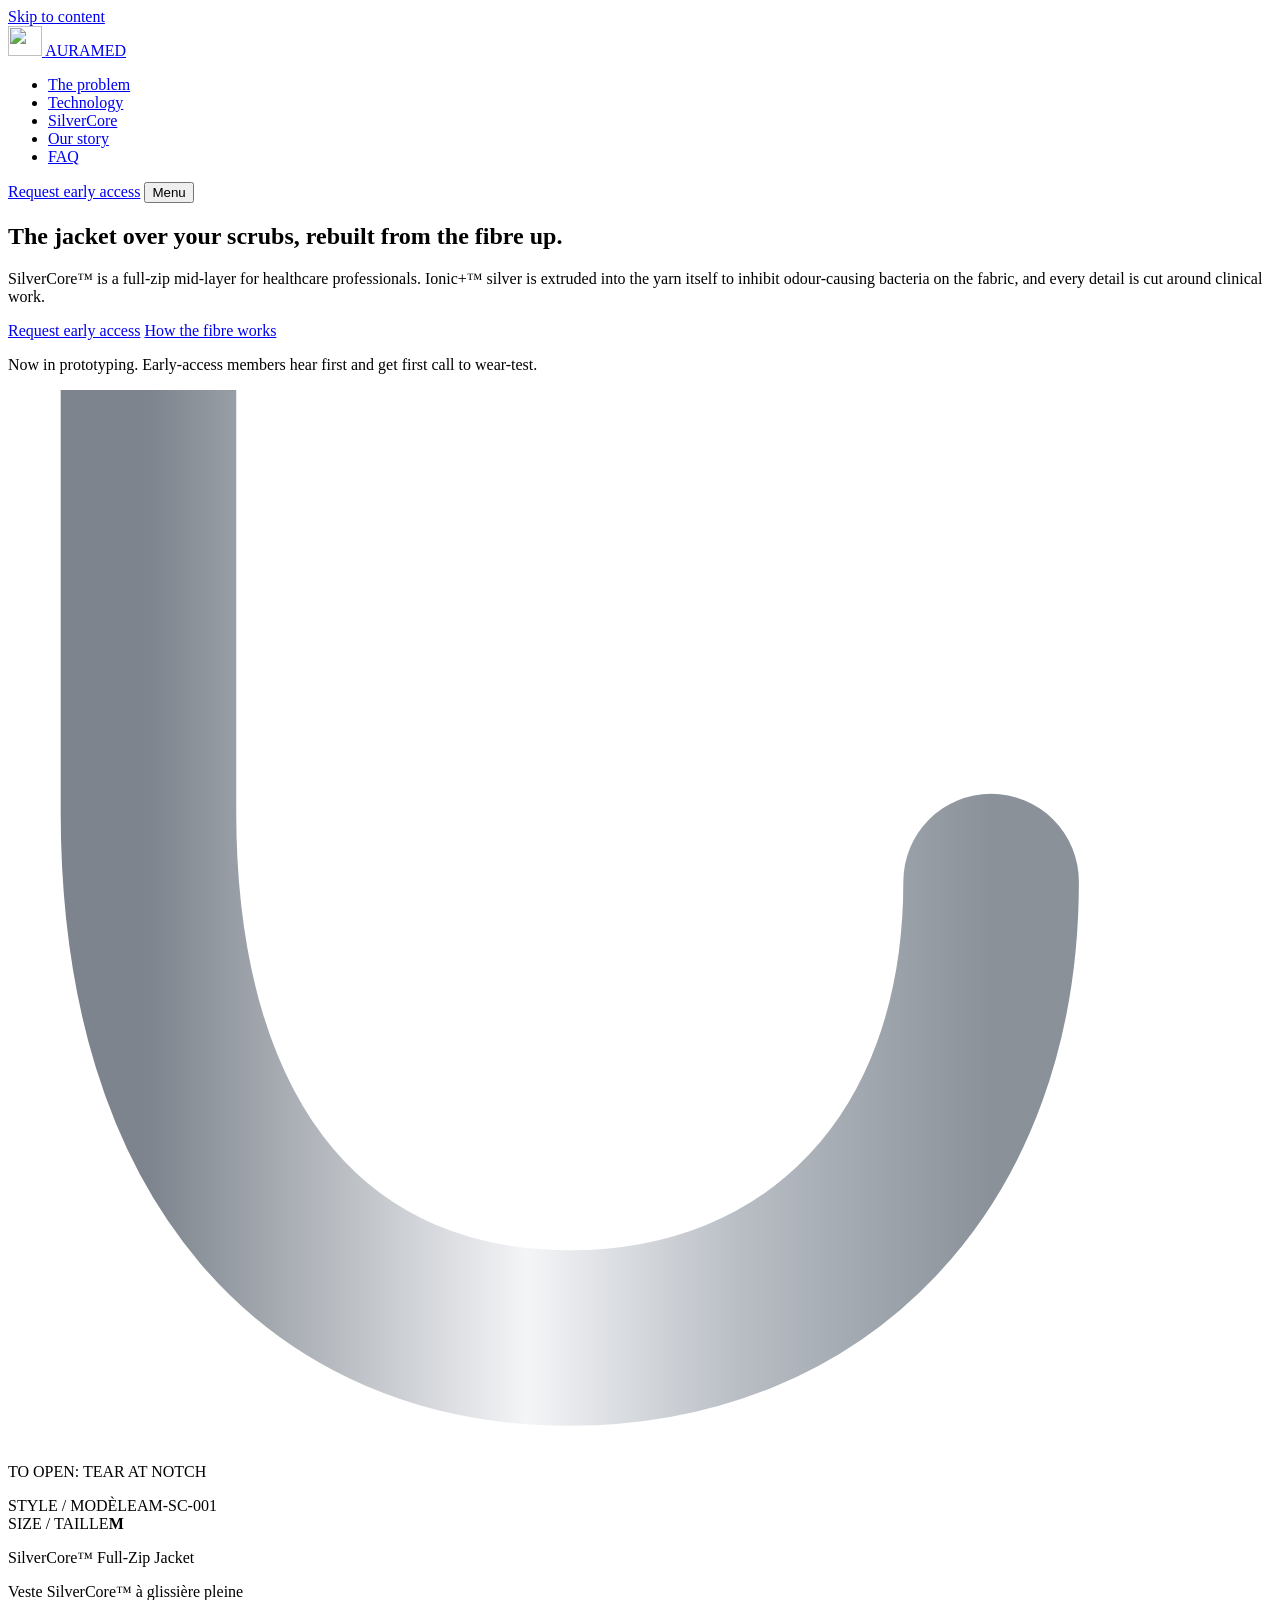
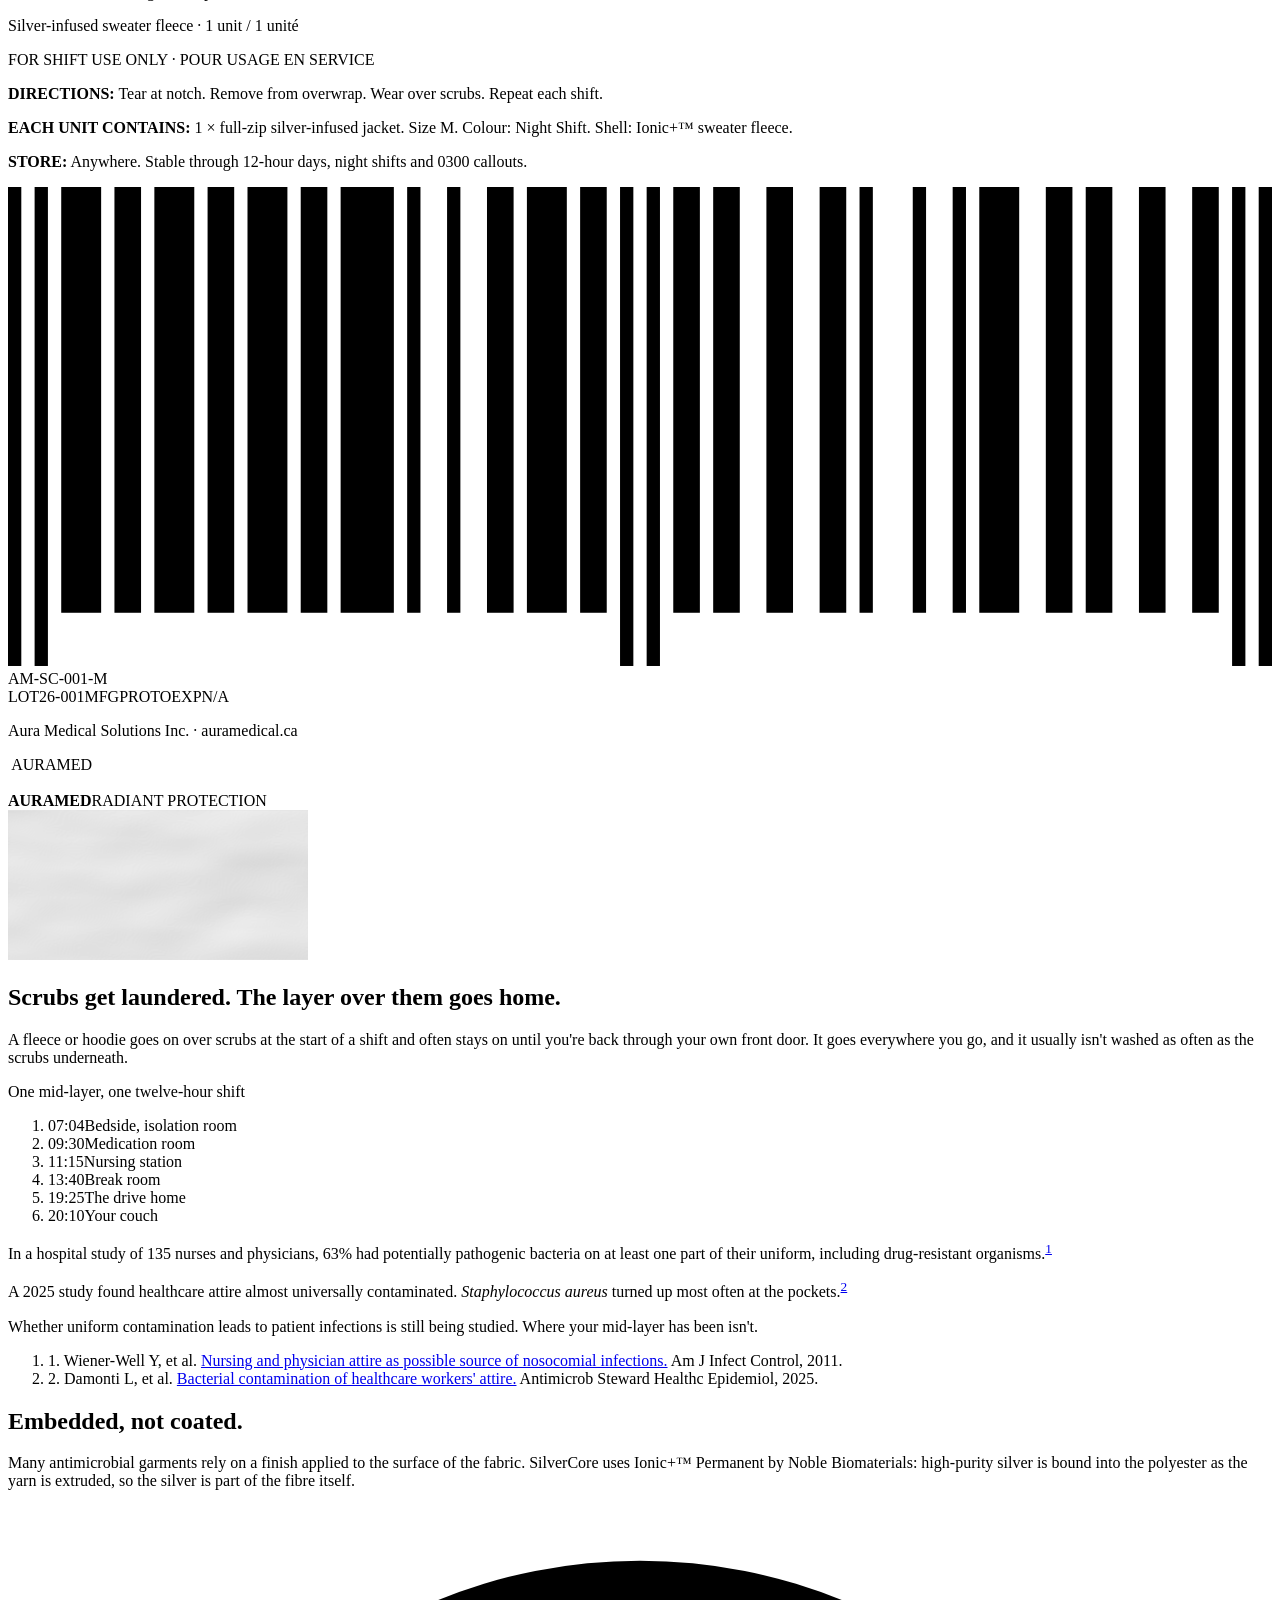
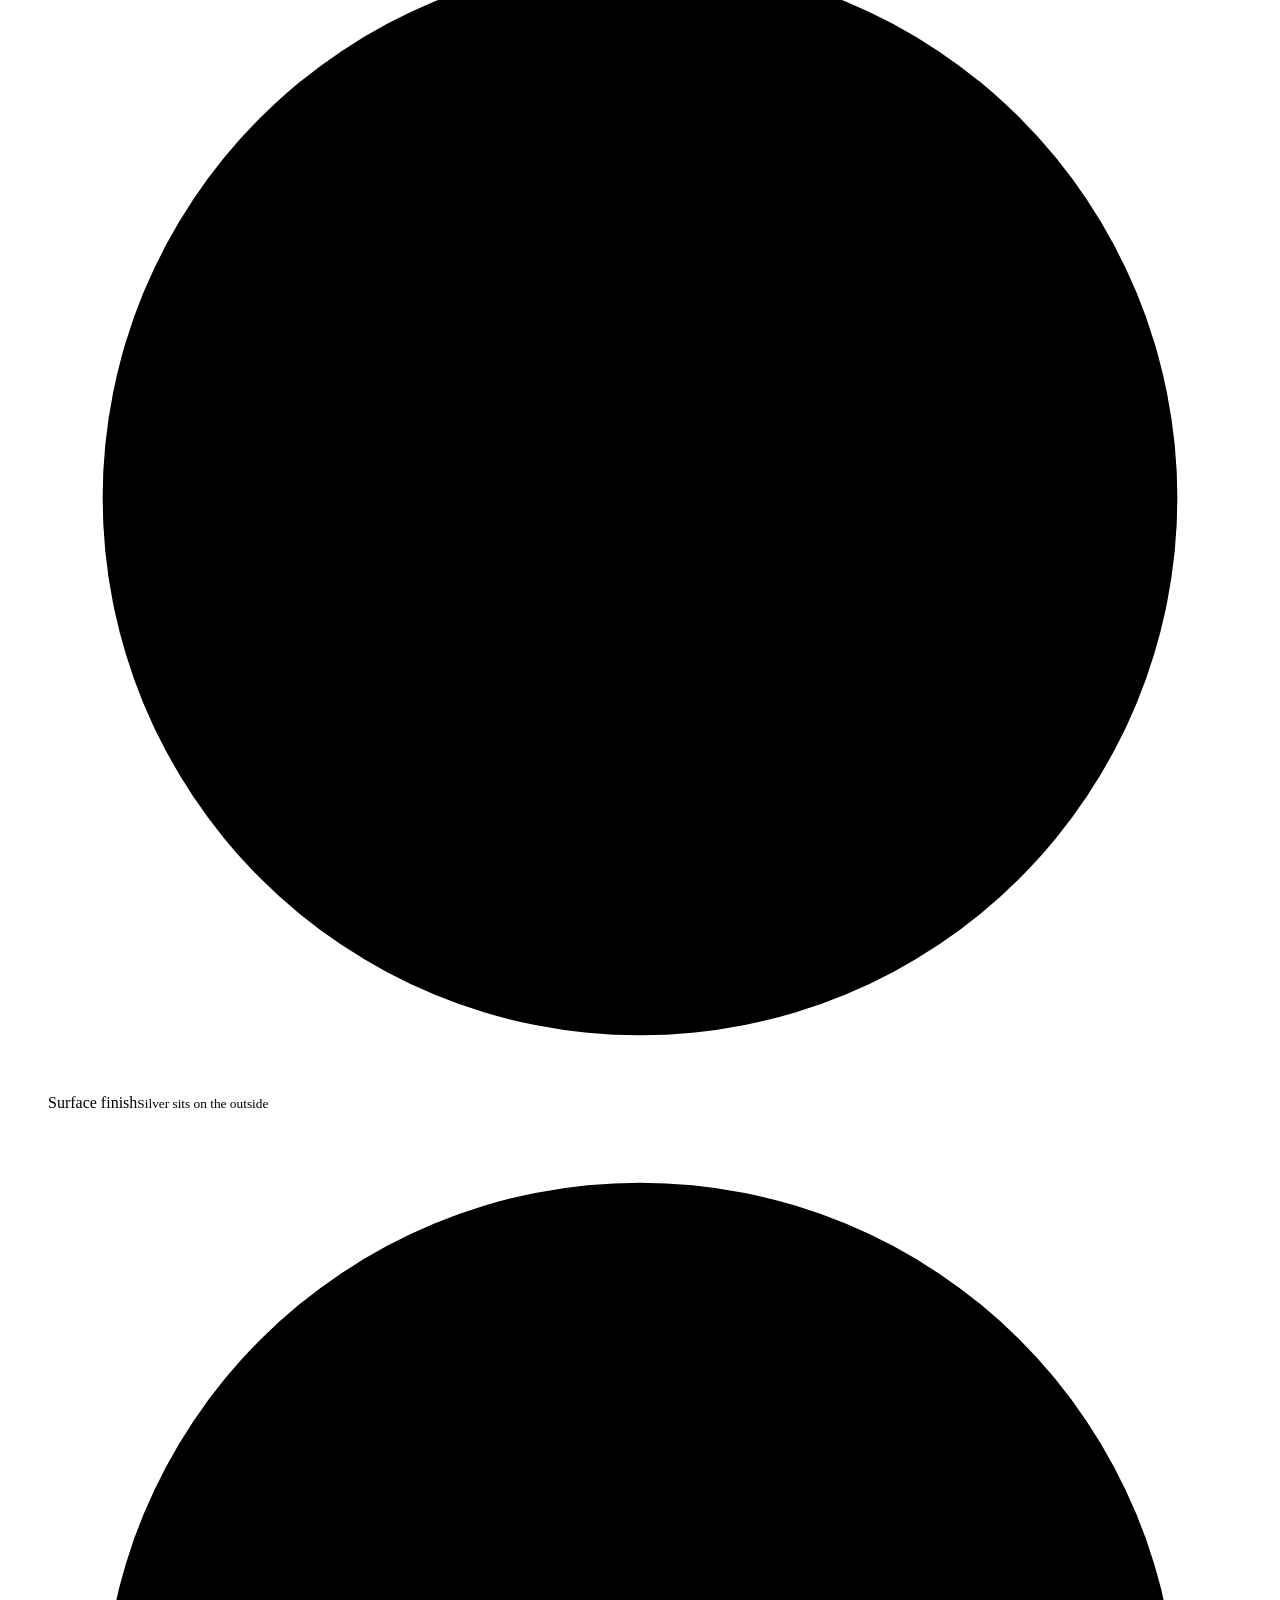
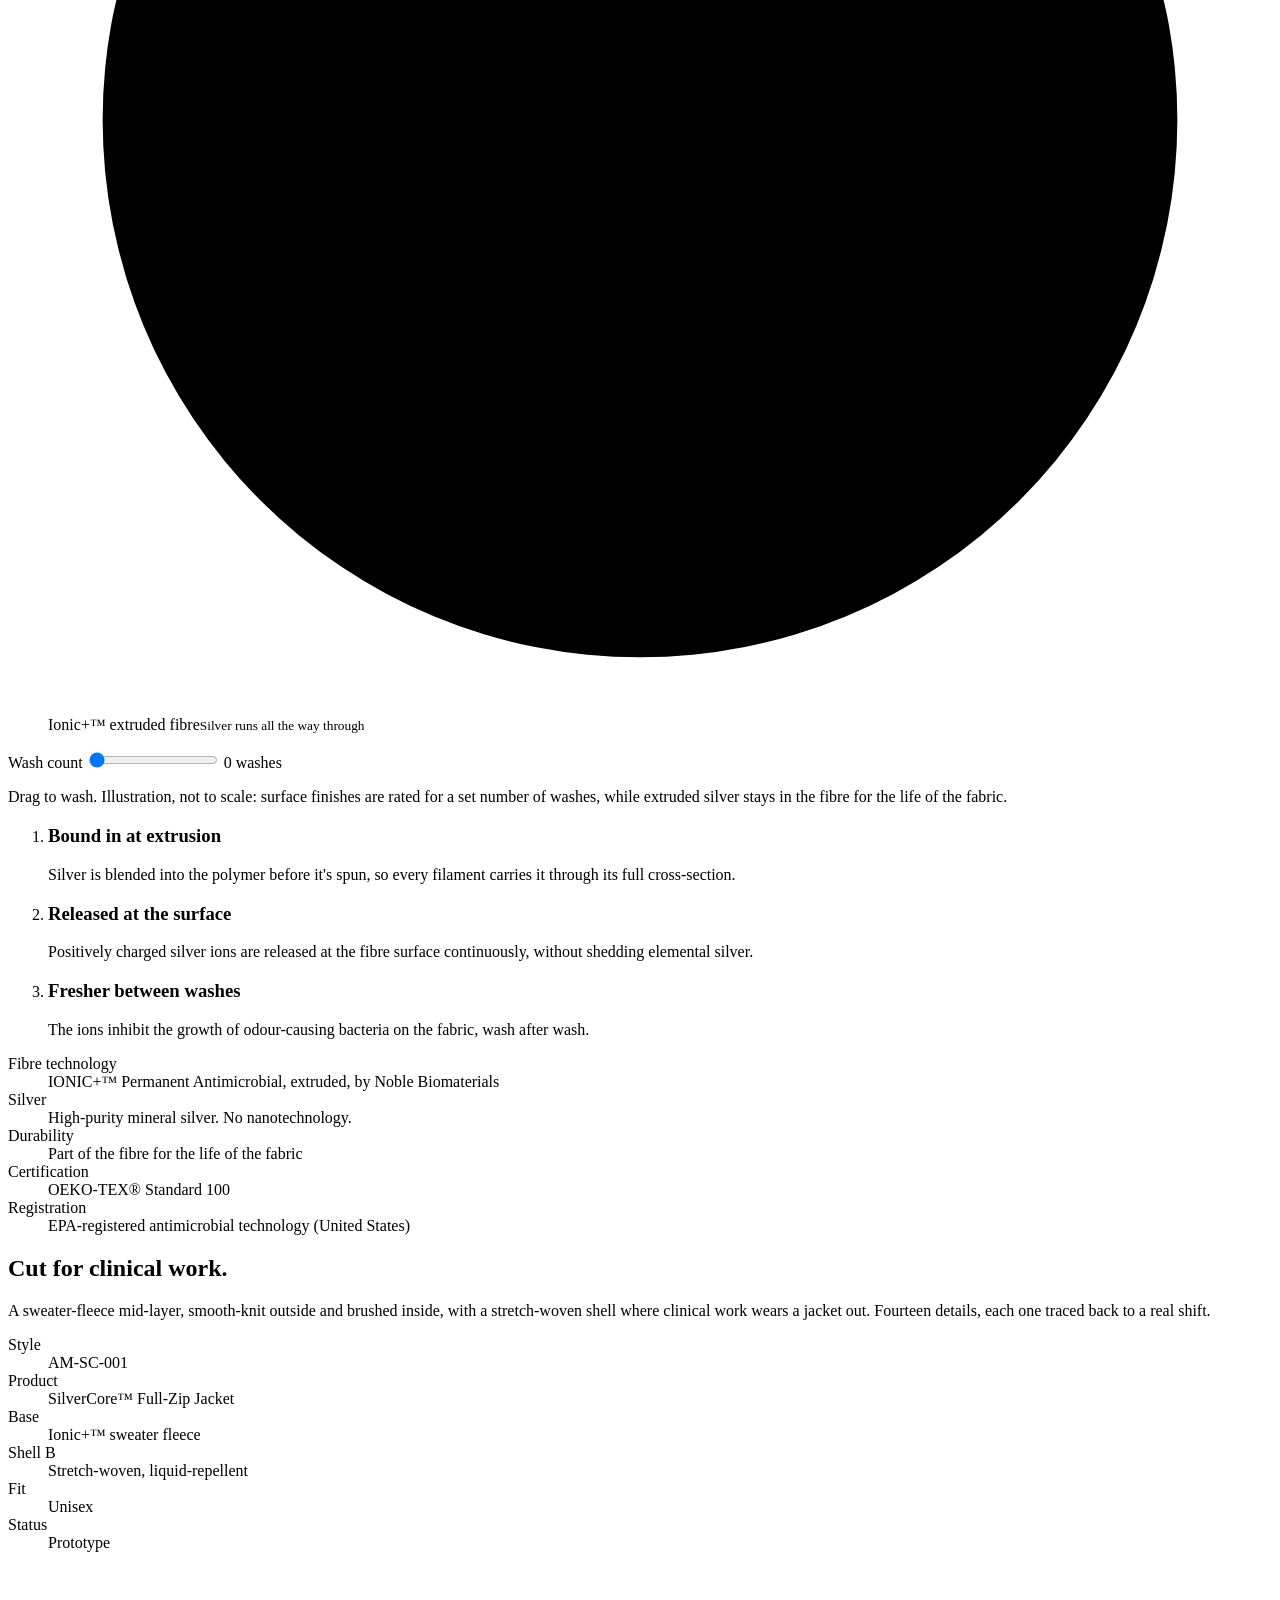
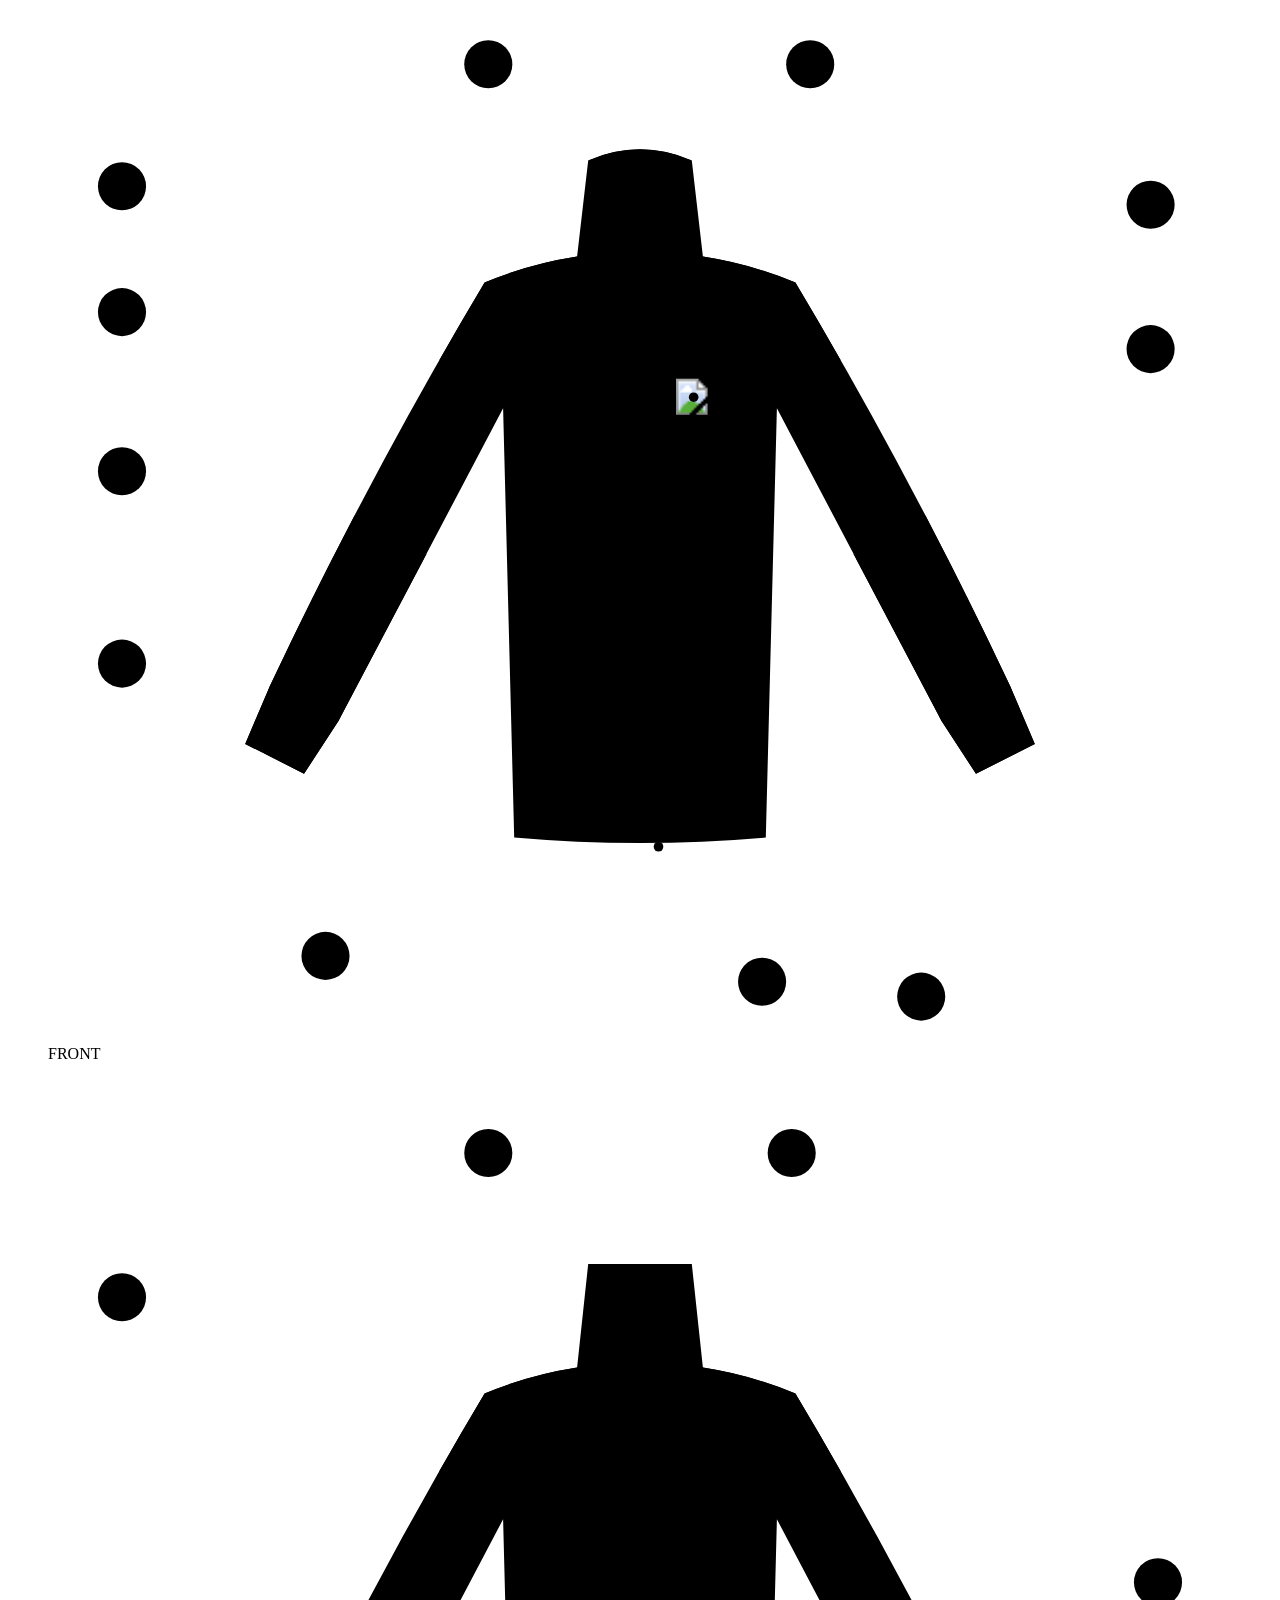
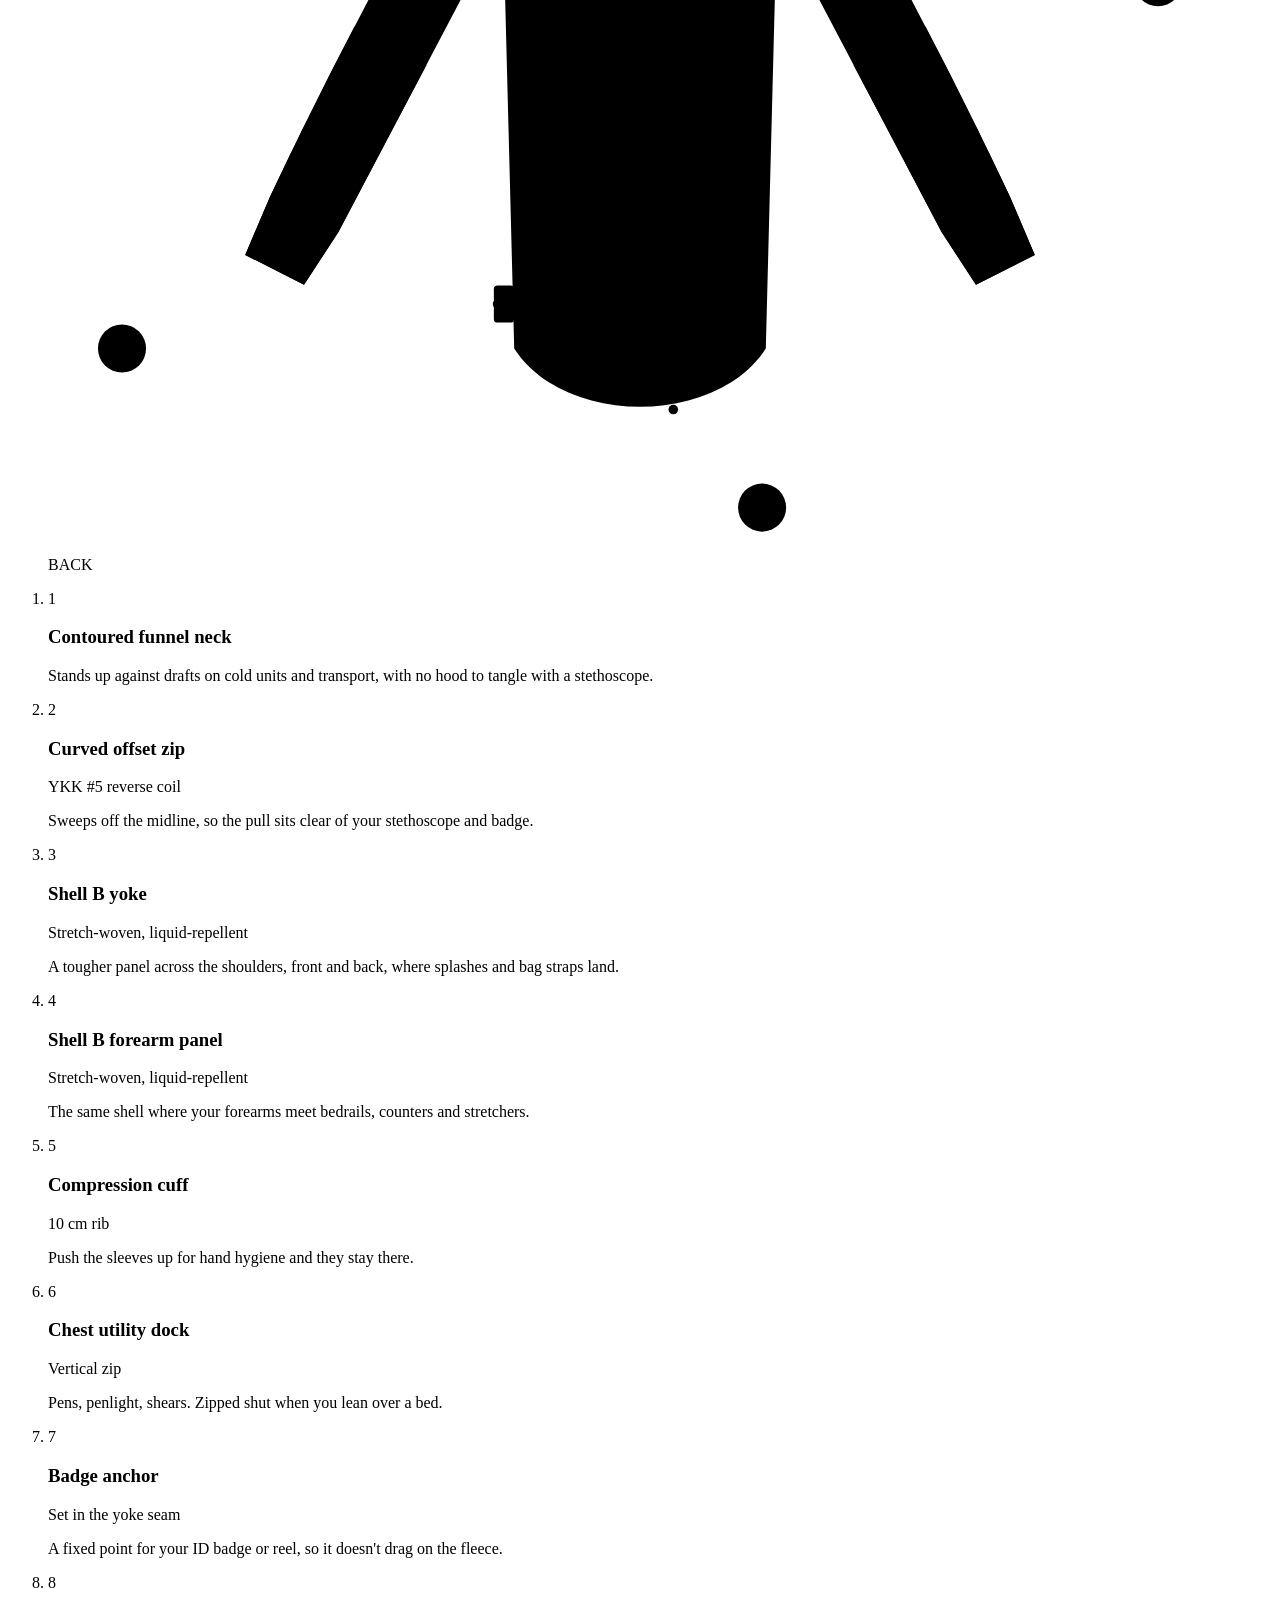
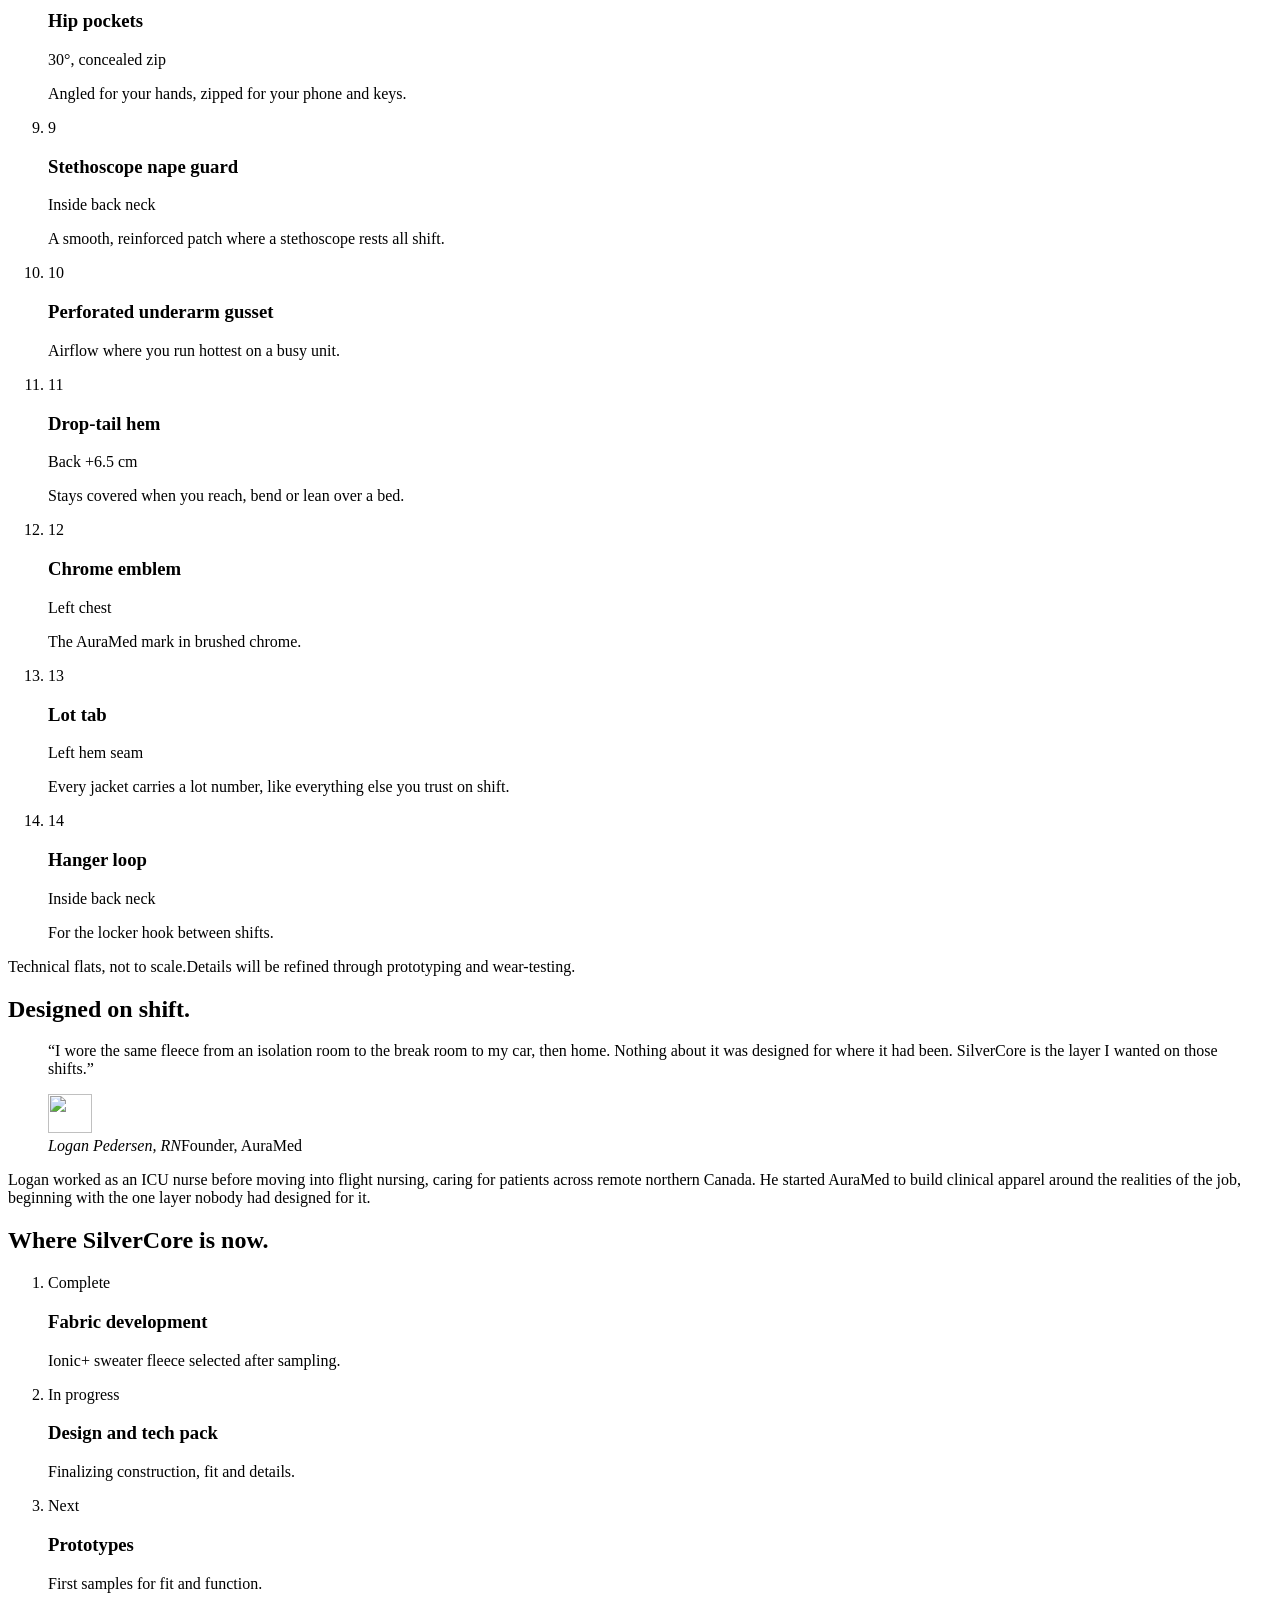
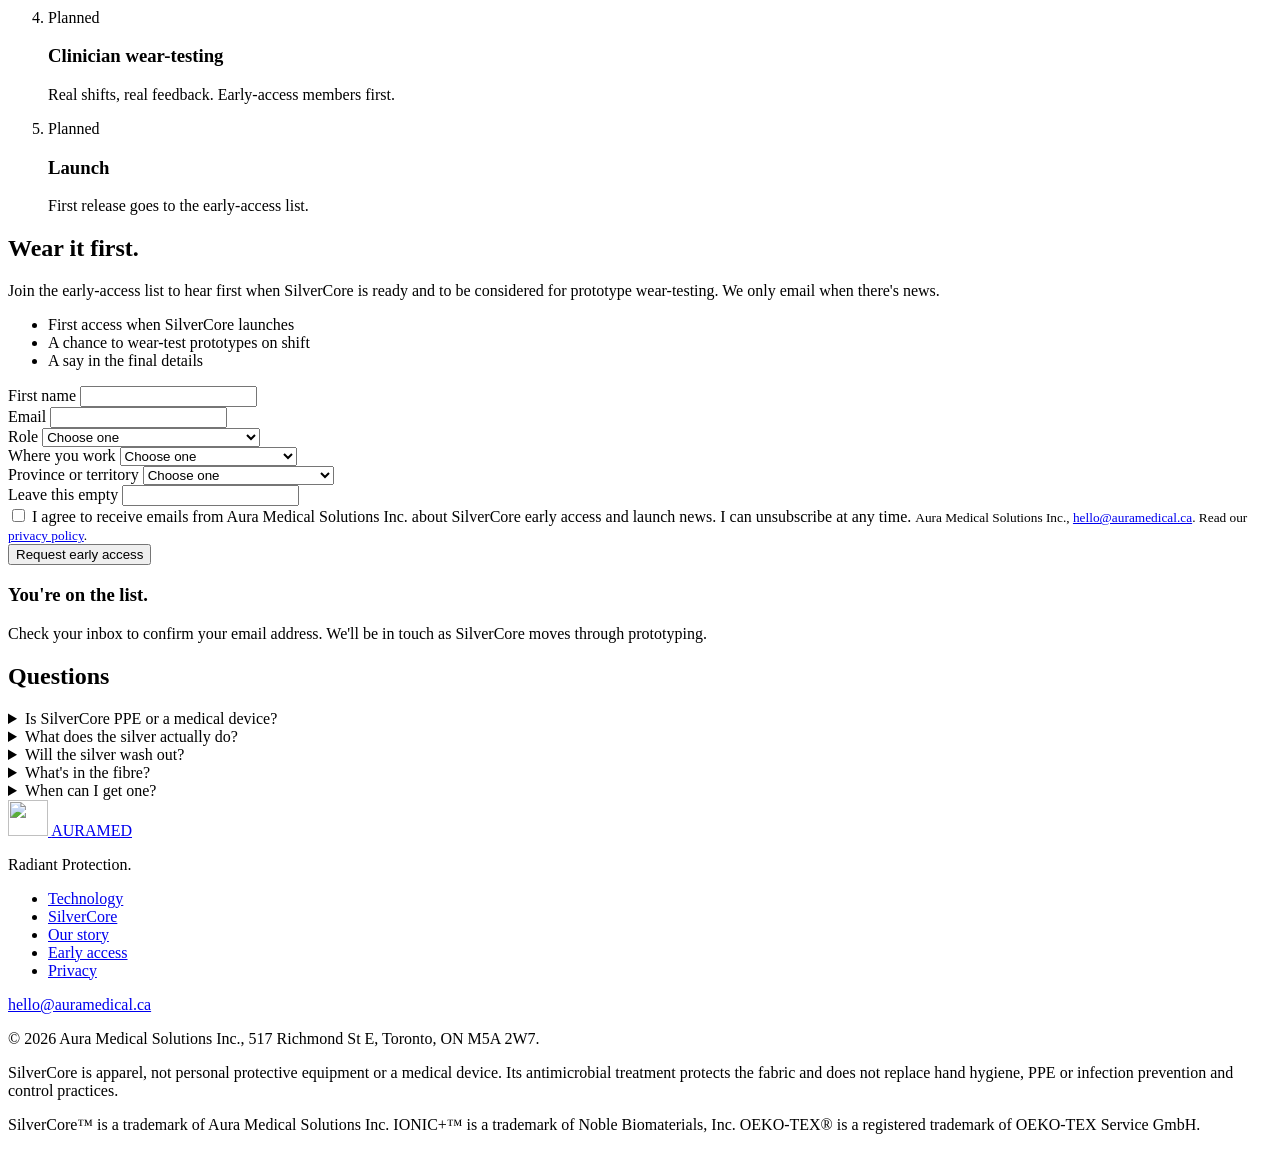
==== commit 3efbdde9: "Add files via upload" ====
--- a/auramedical-site/index.html
+++ b/auramedical-site/index.html
@@ -725,8 +725,7 @@
         </div>
       </div>
       <div class="footer-legal">
-        <!-- TODO: add the company mailing address here before launch (required for CASL). -->
-        <p>© <span data-year>2026</span> Aura Medical Solutions Inc., Canada.</p>
+        <p>© <span data-year>2026</span> Aura Medical Solutions Inc., 517 Richmond St E, Toronto, ON M5A 2W7.</p>
         <p>SilverCore is apparel, not personal protective equipment or a medical device. Its antimicrobial treatment protects the fabric and does not replace hand hygiene, PPE or infection prevention and control practices.</p>
         <p>SilverCore™ is a trademark of Aura Medical Solutions Inc. IONIC+™ is a trademark of Noble Biomaterials, Inc. OEKO-TEX® is a registered trademark of OEKO-TEX Service GmbH.</p>
       </div>
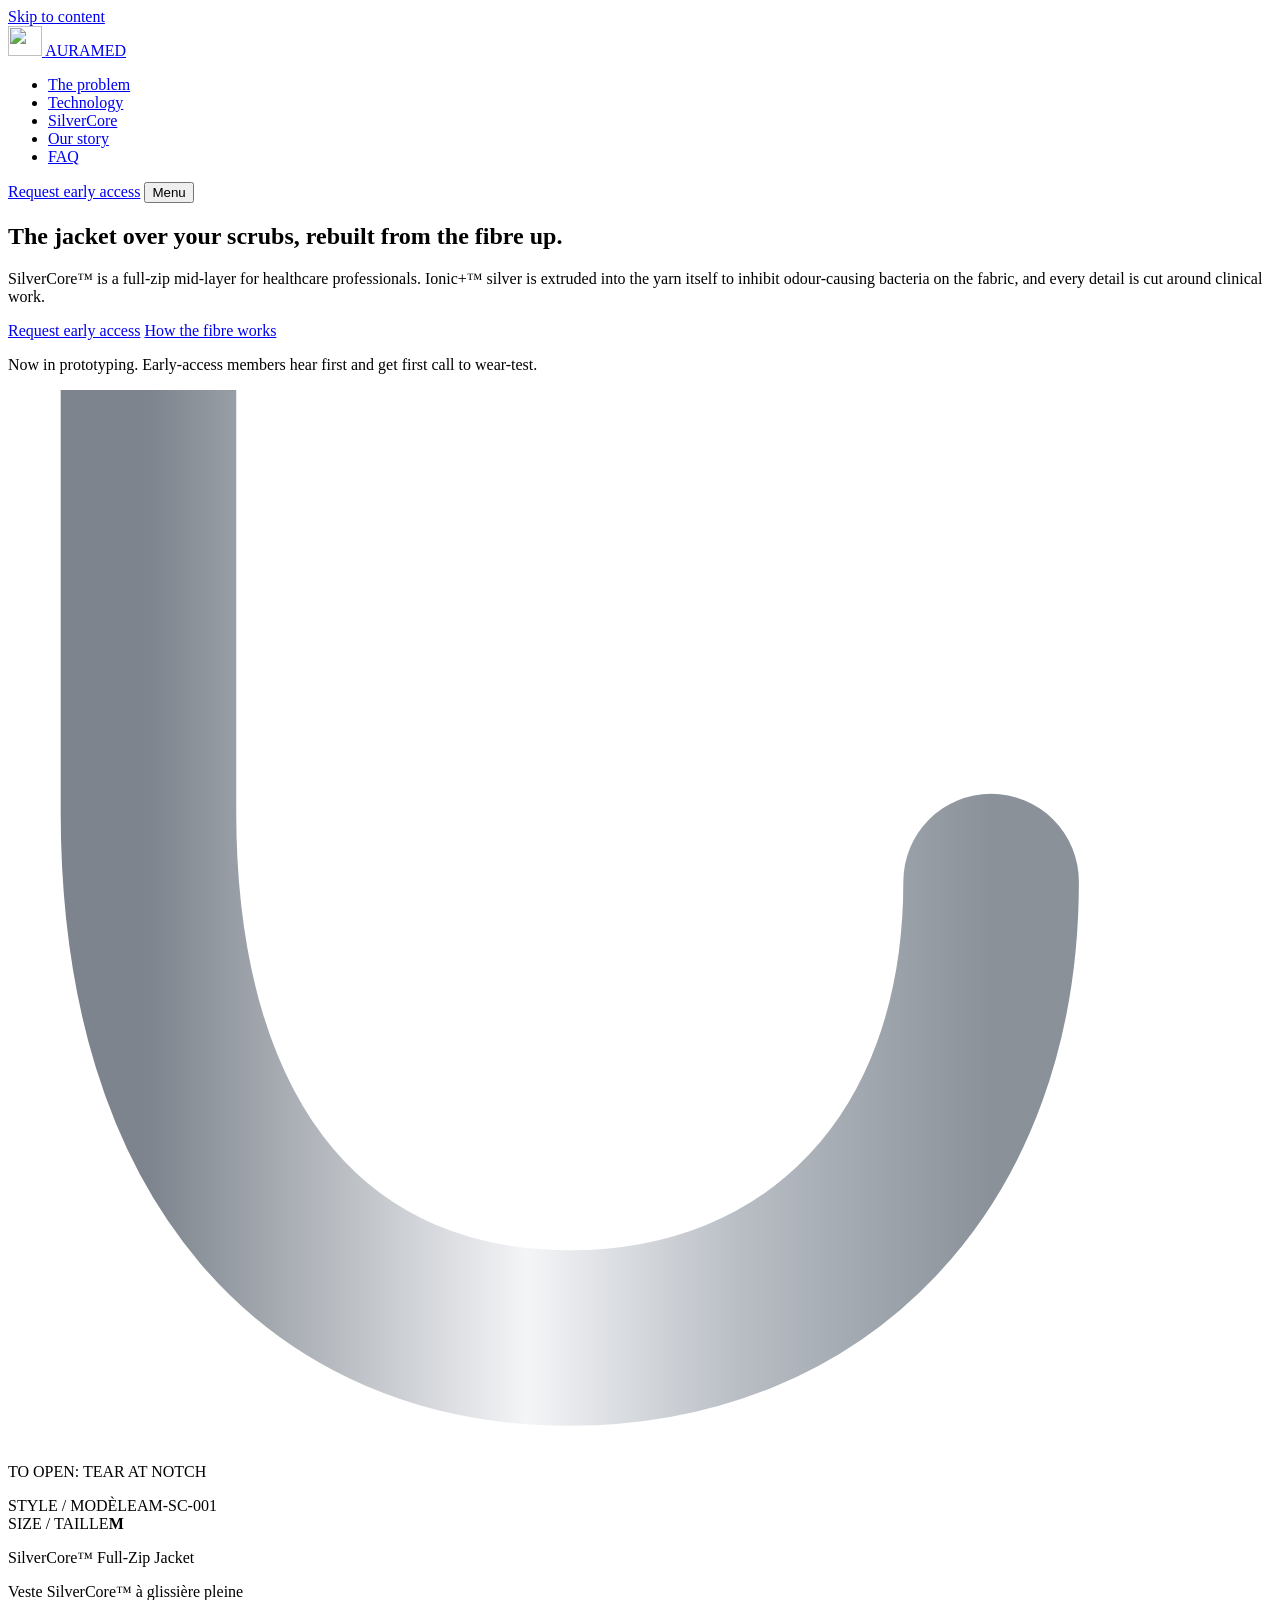
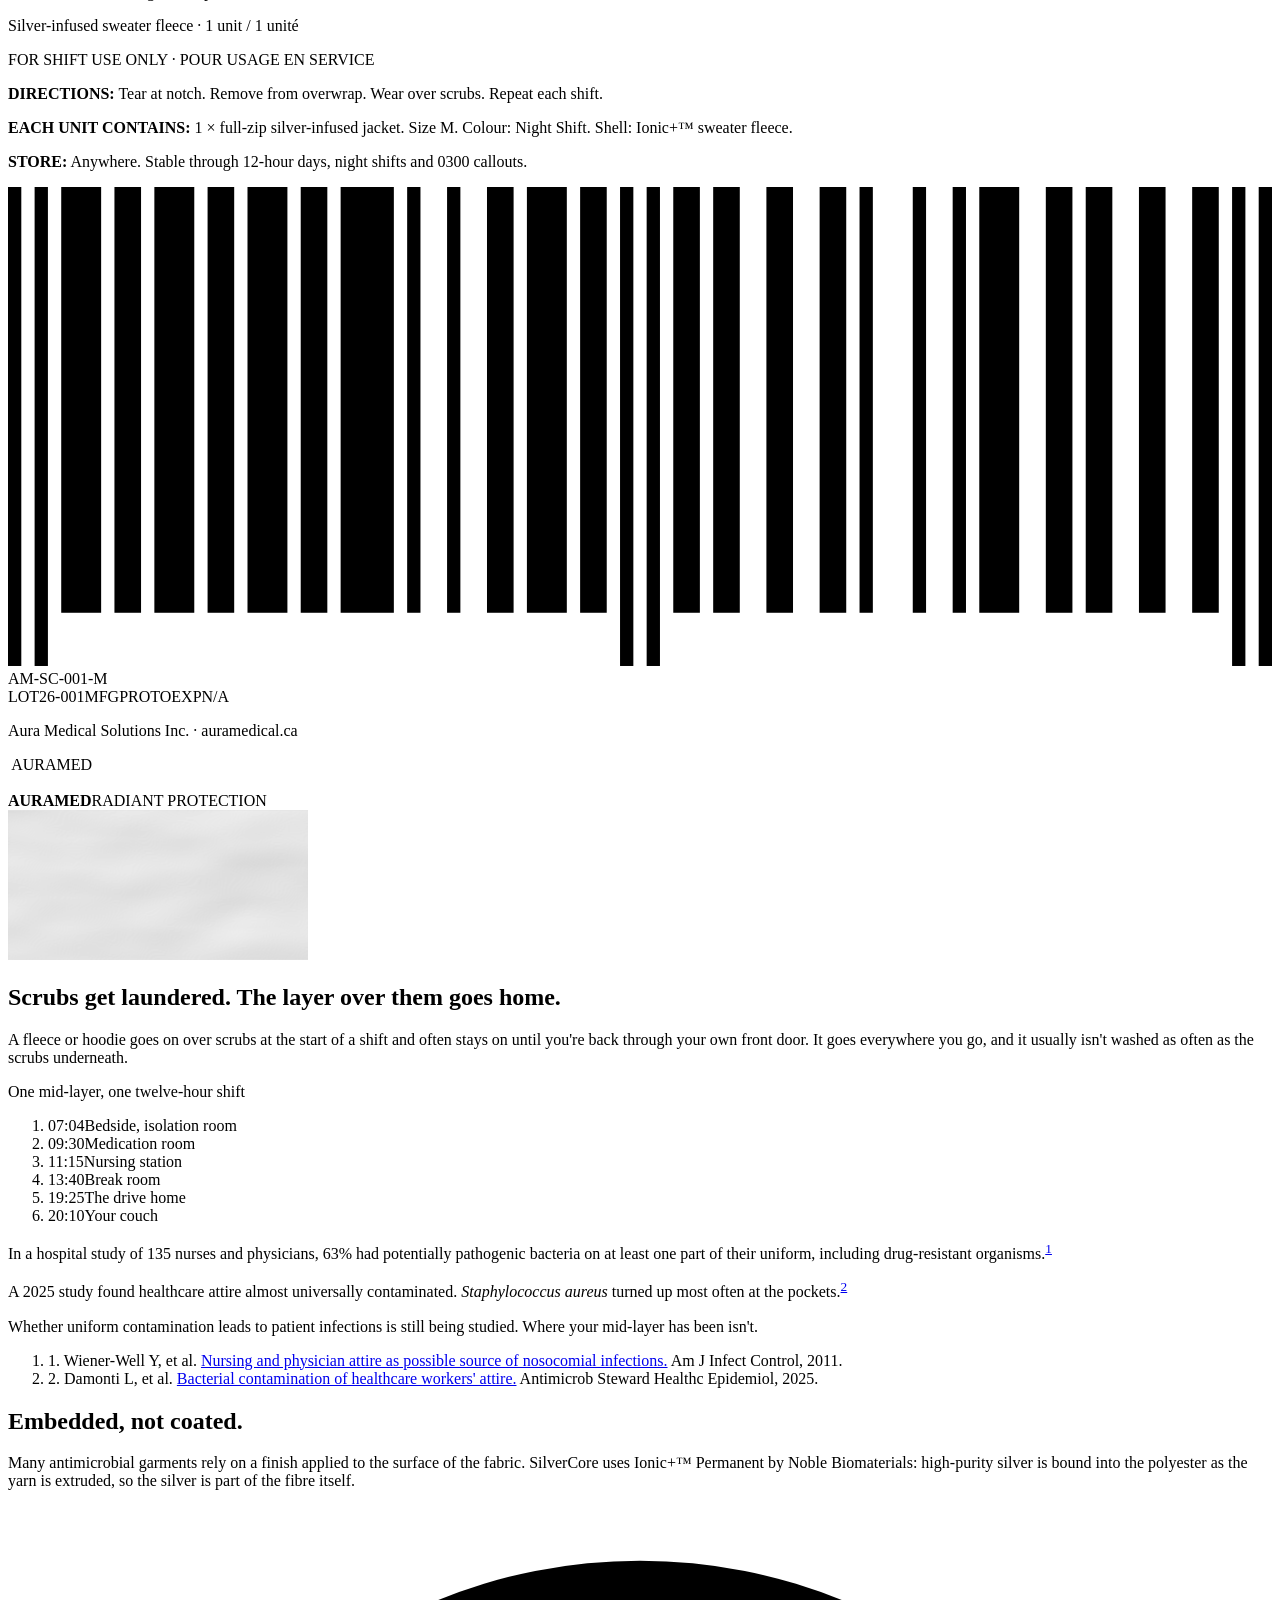
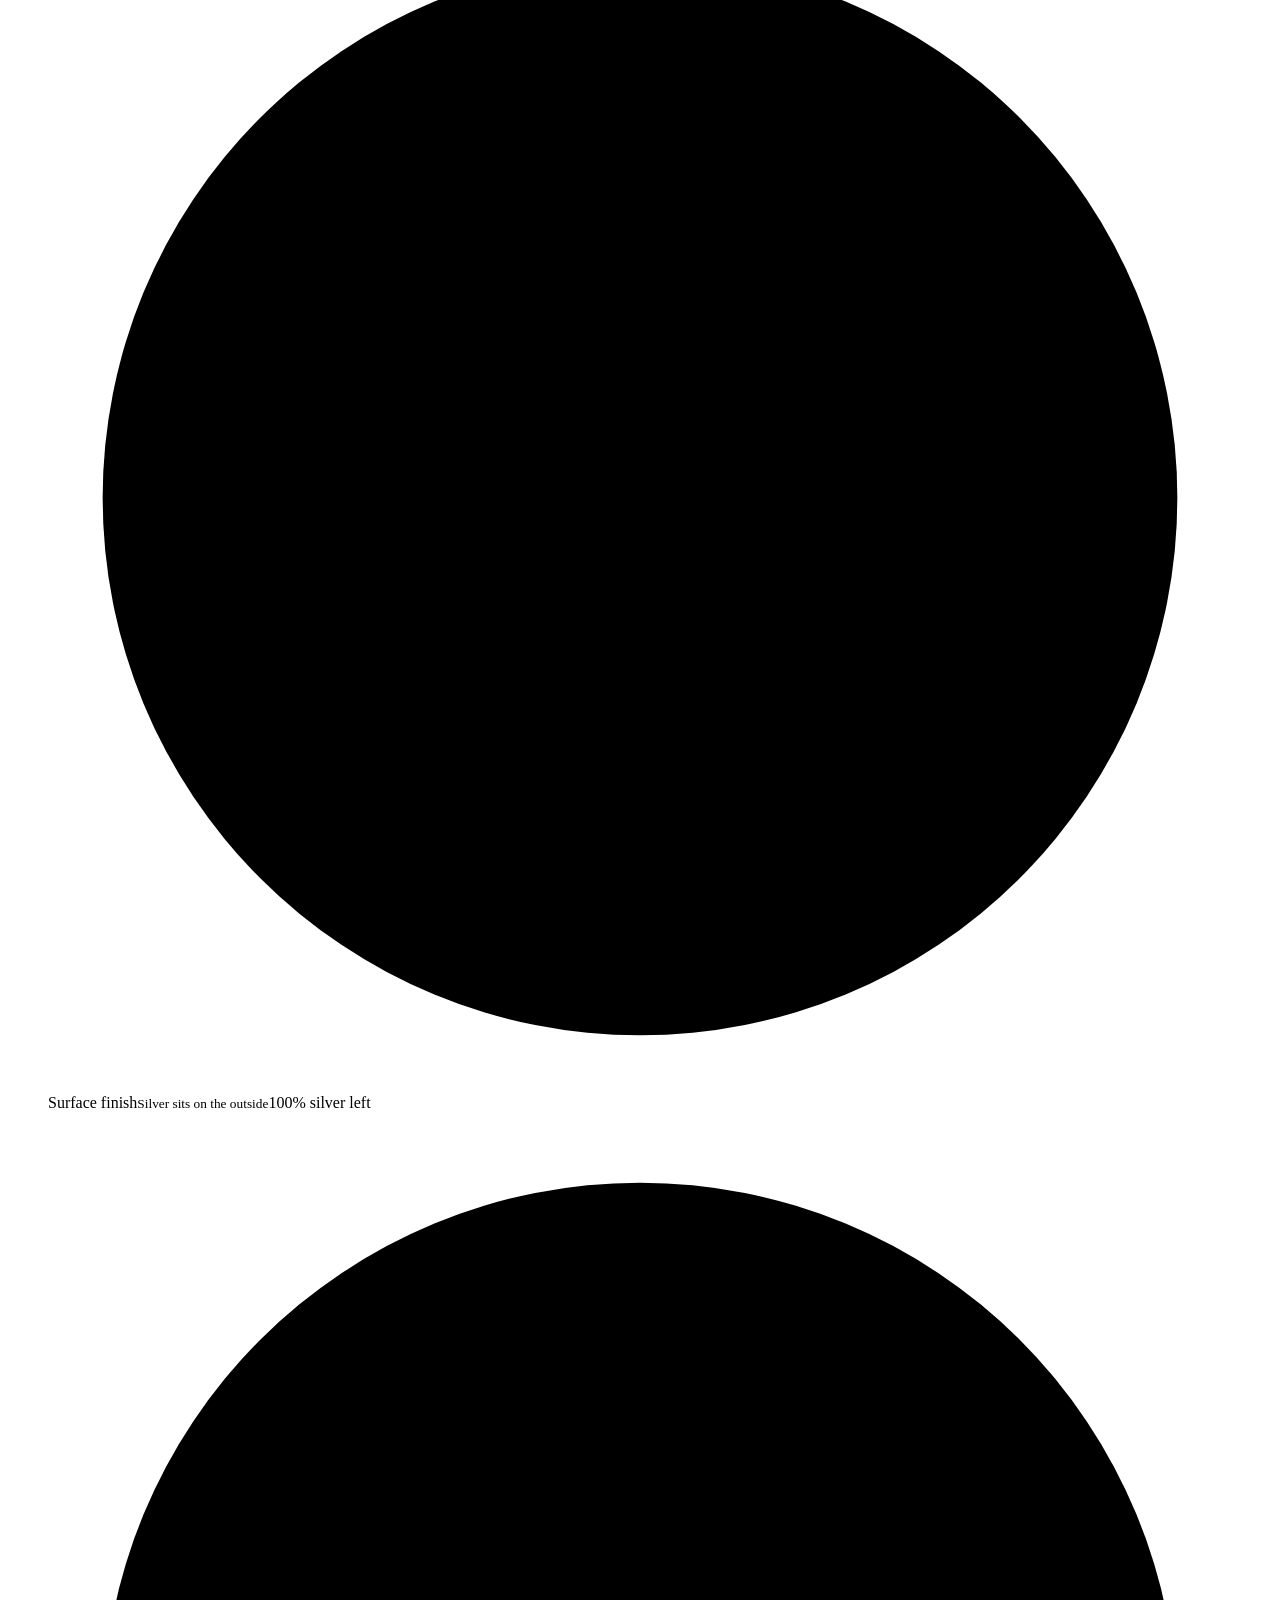
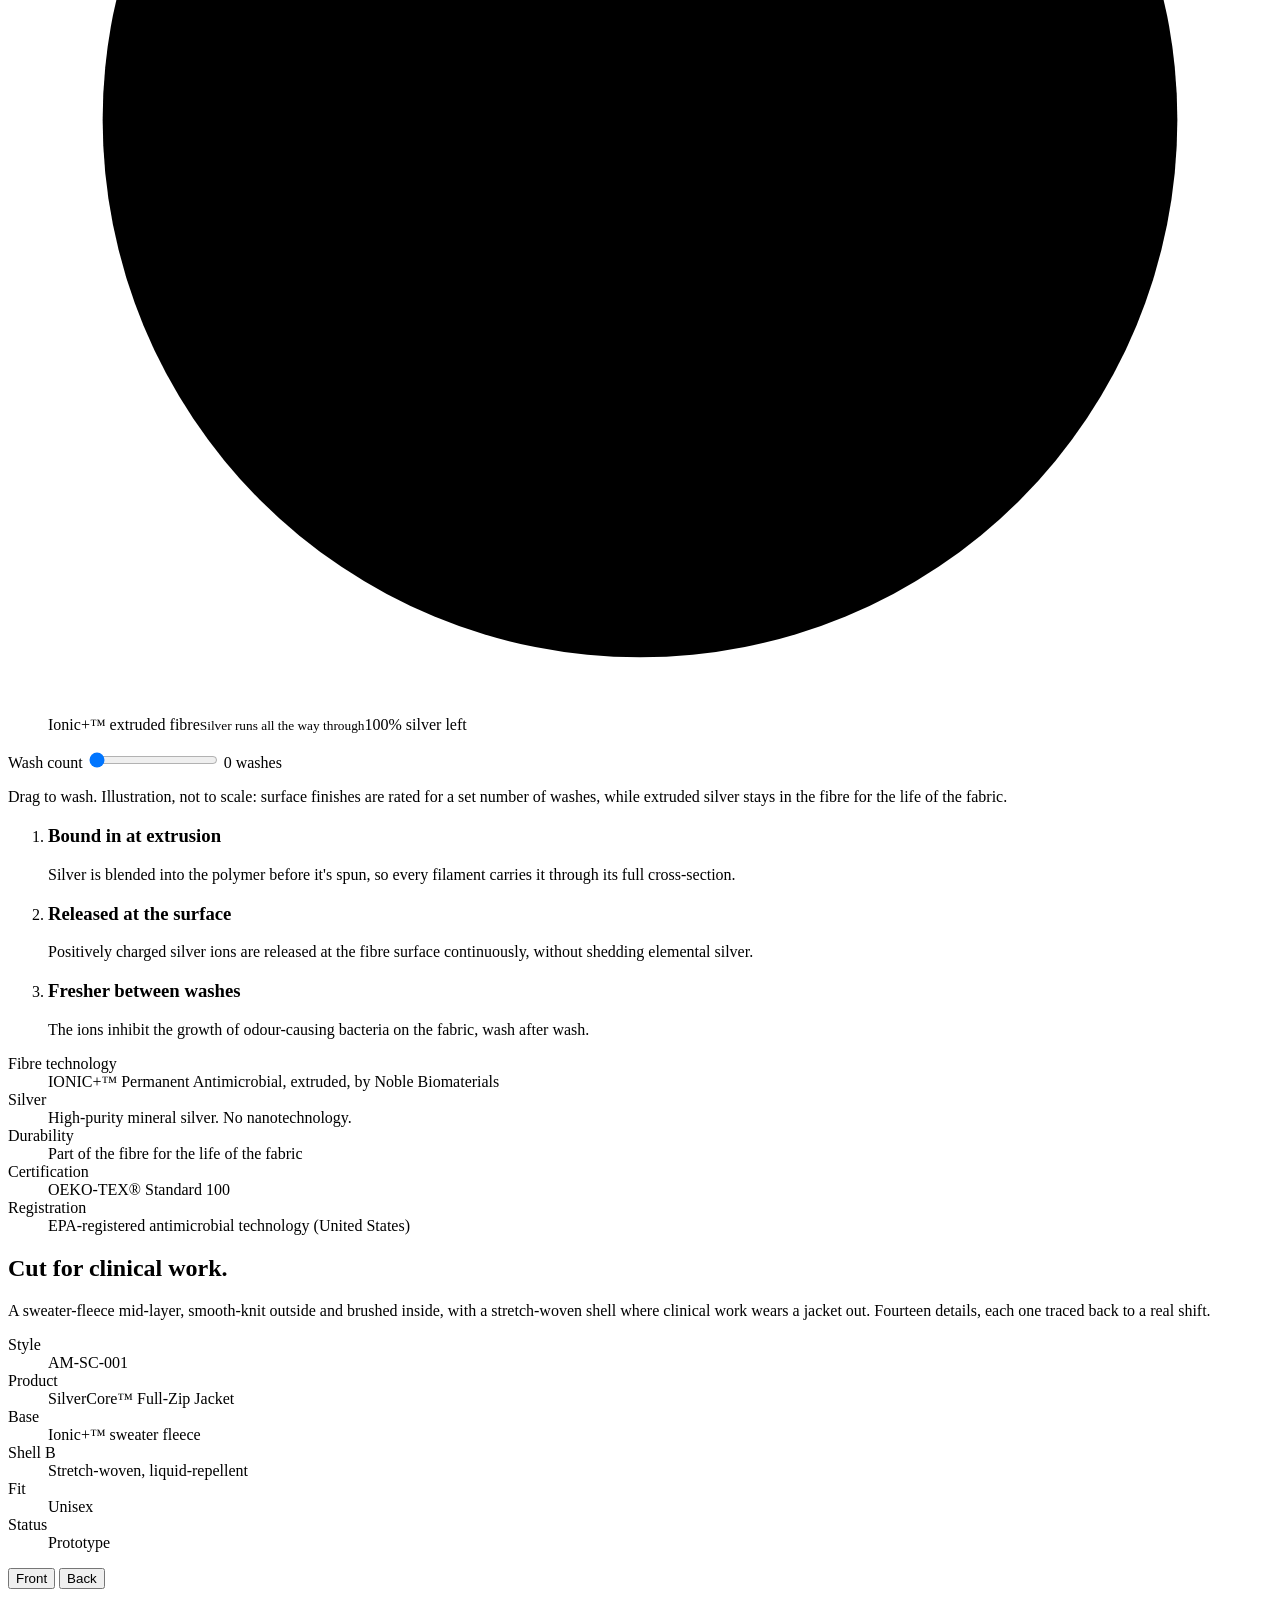
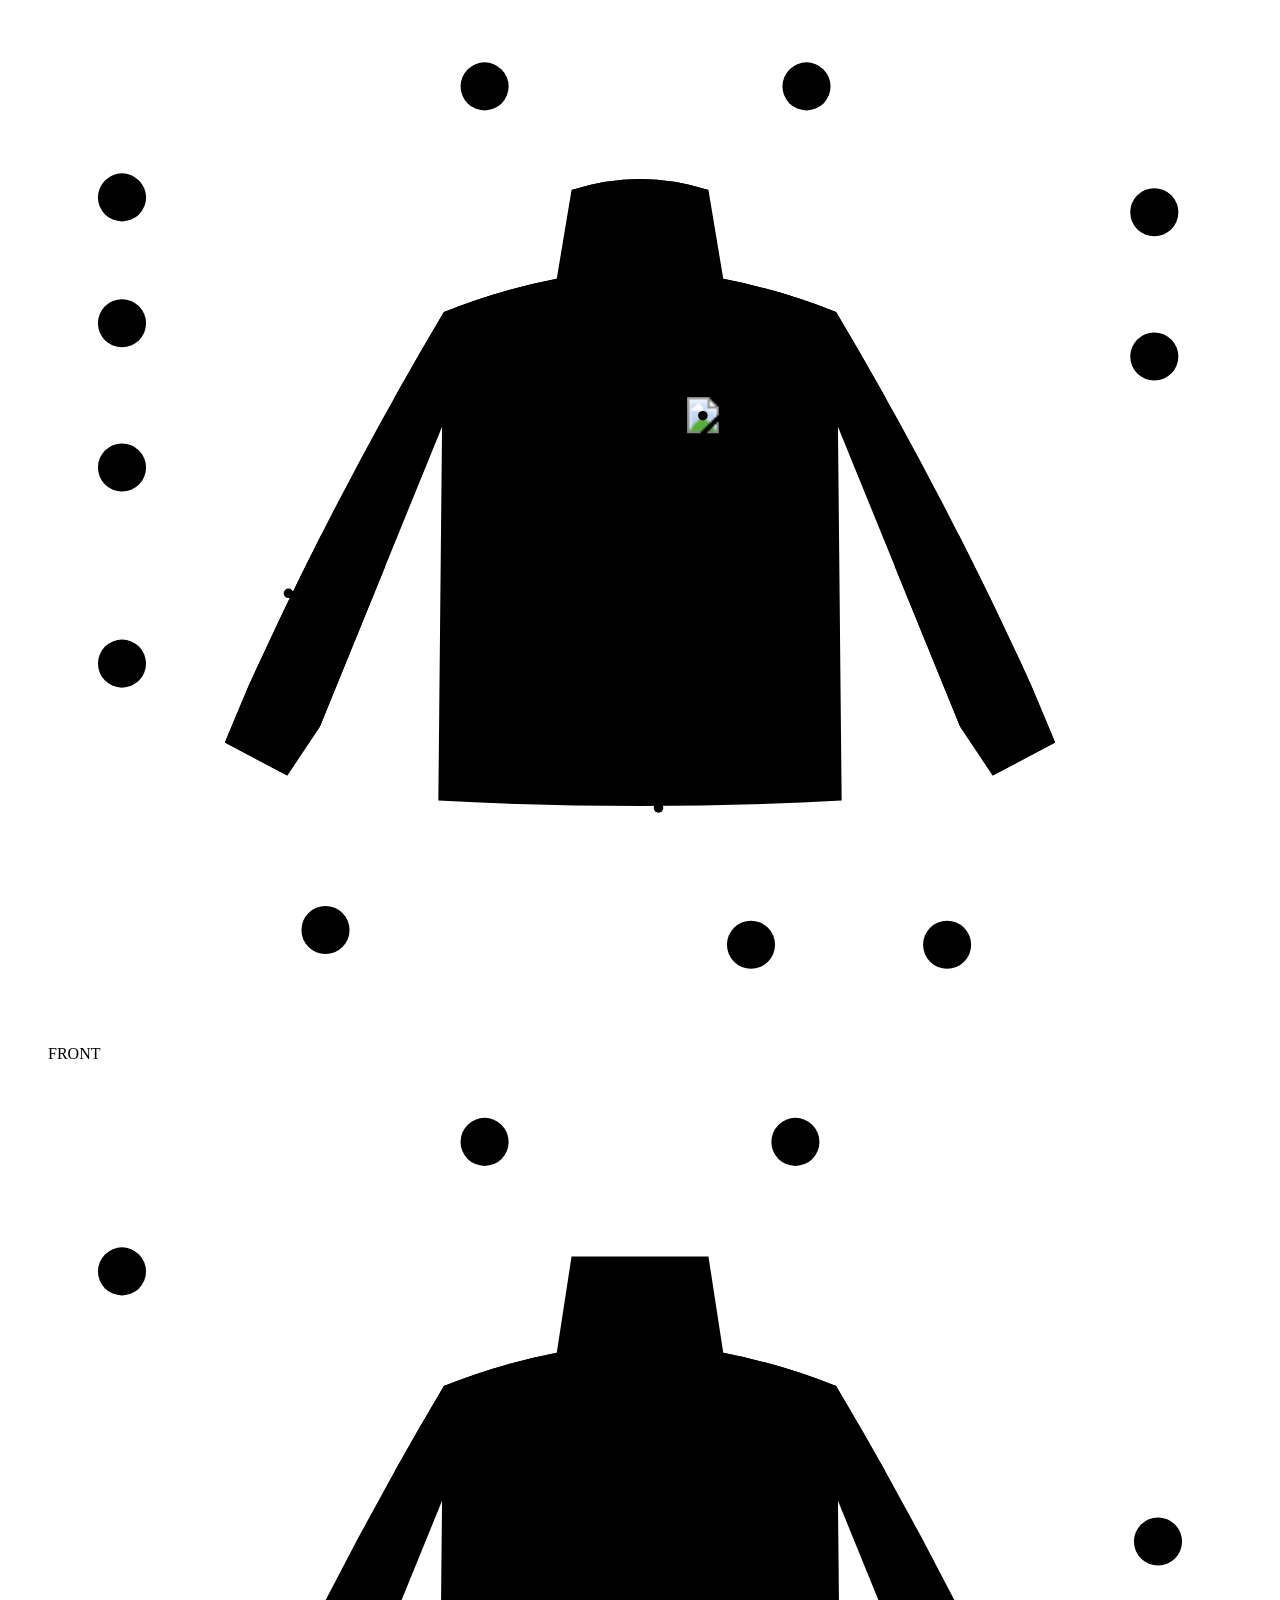
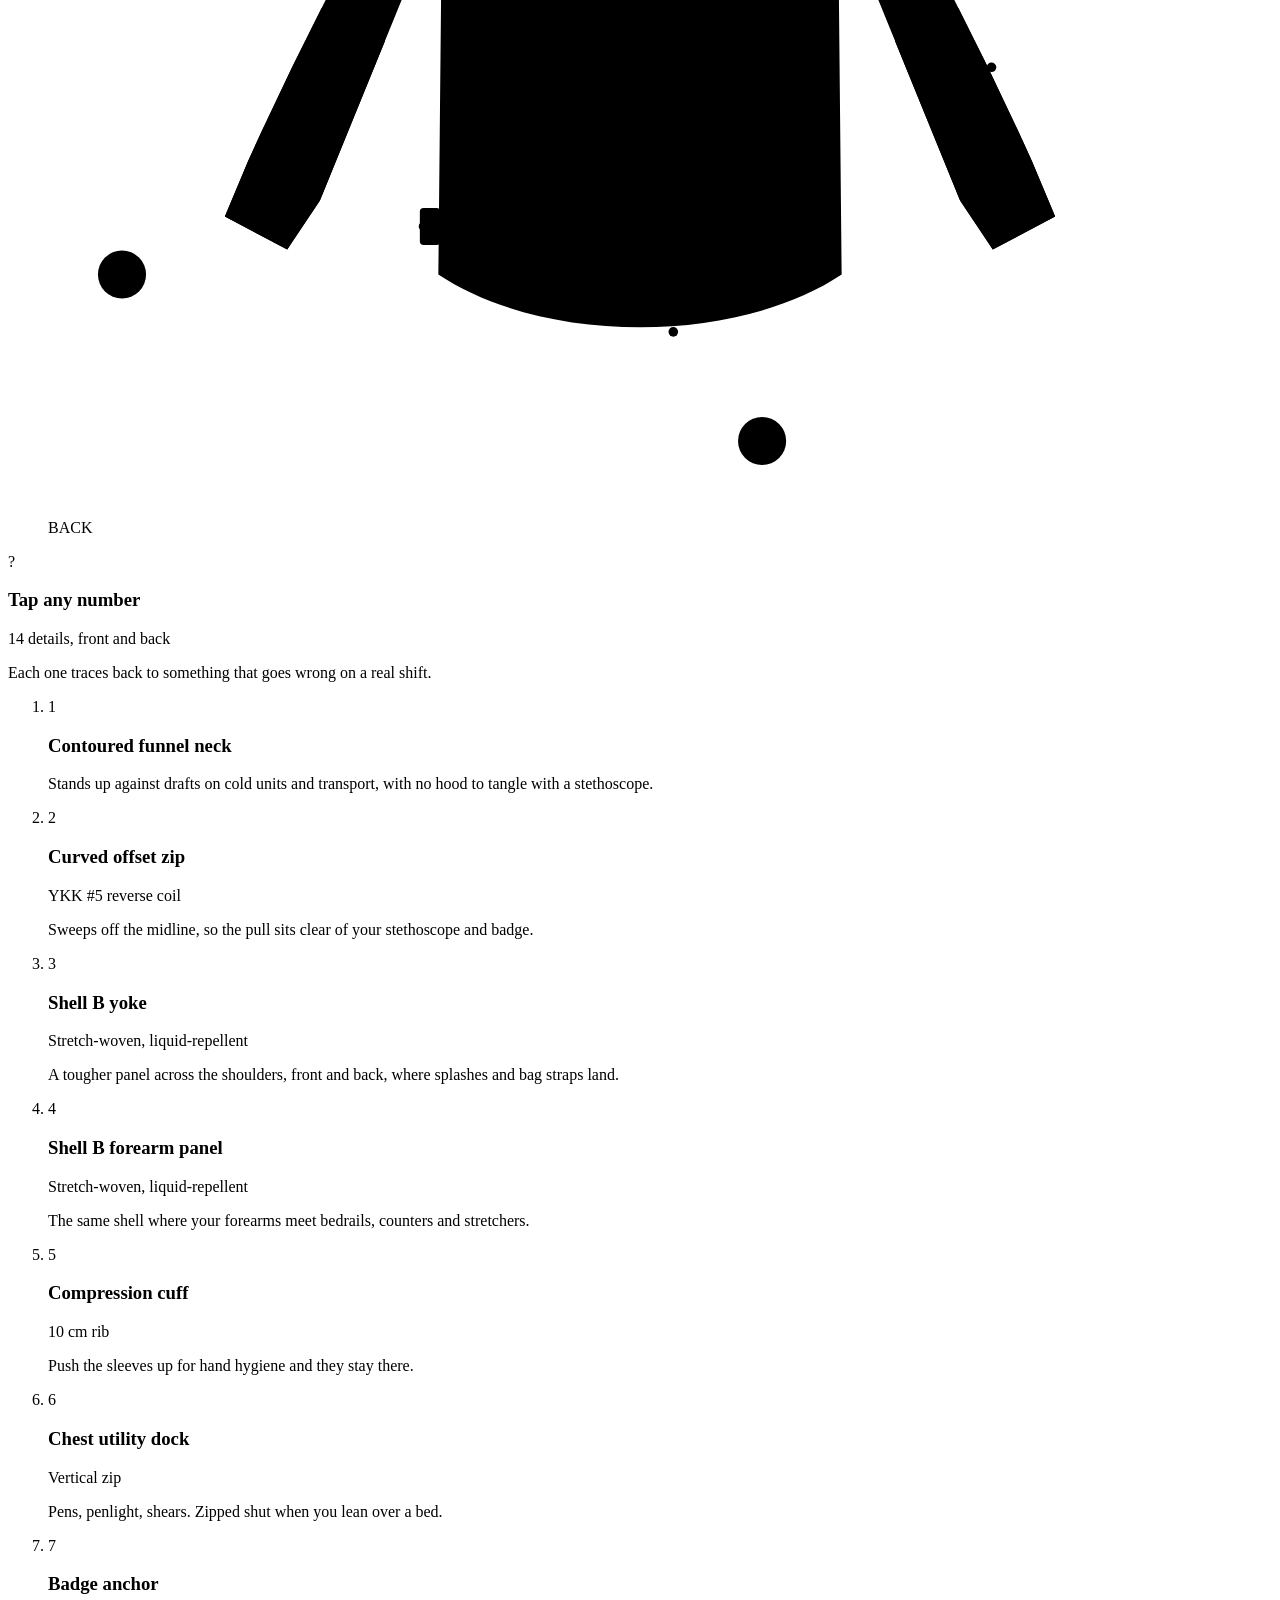
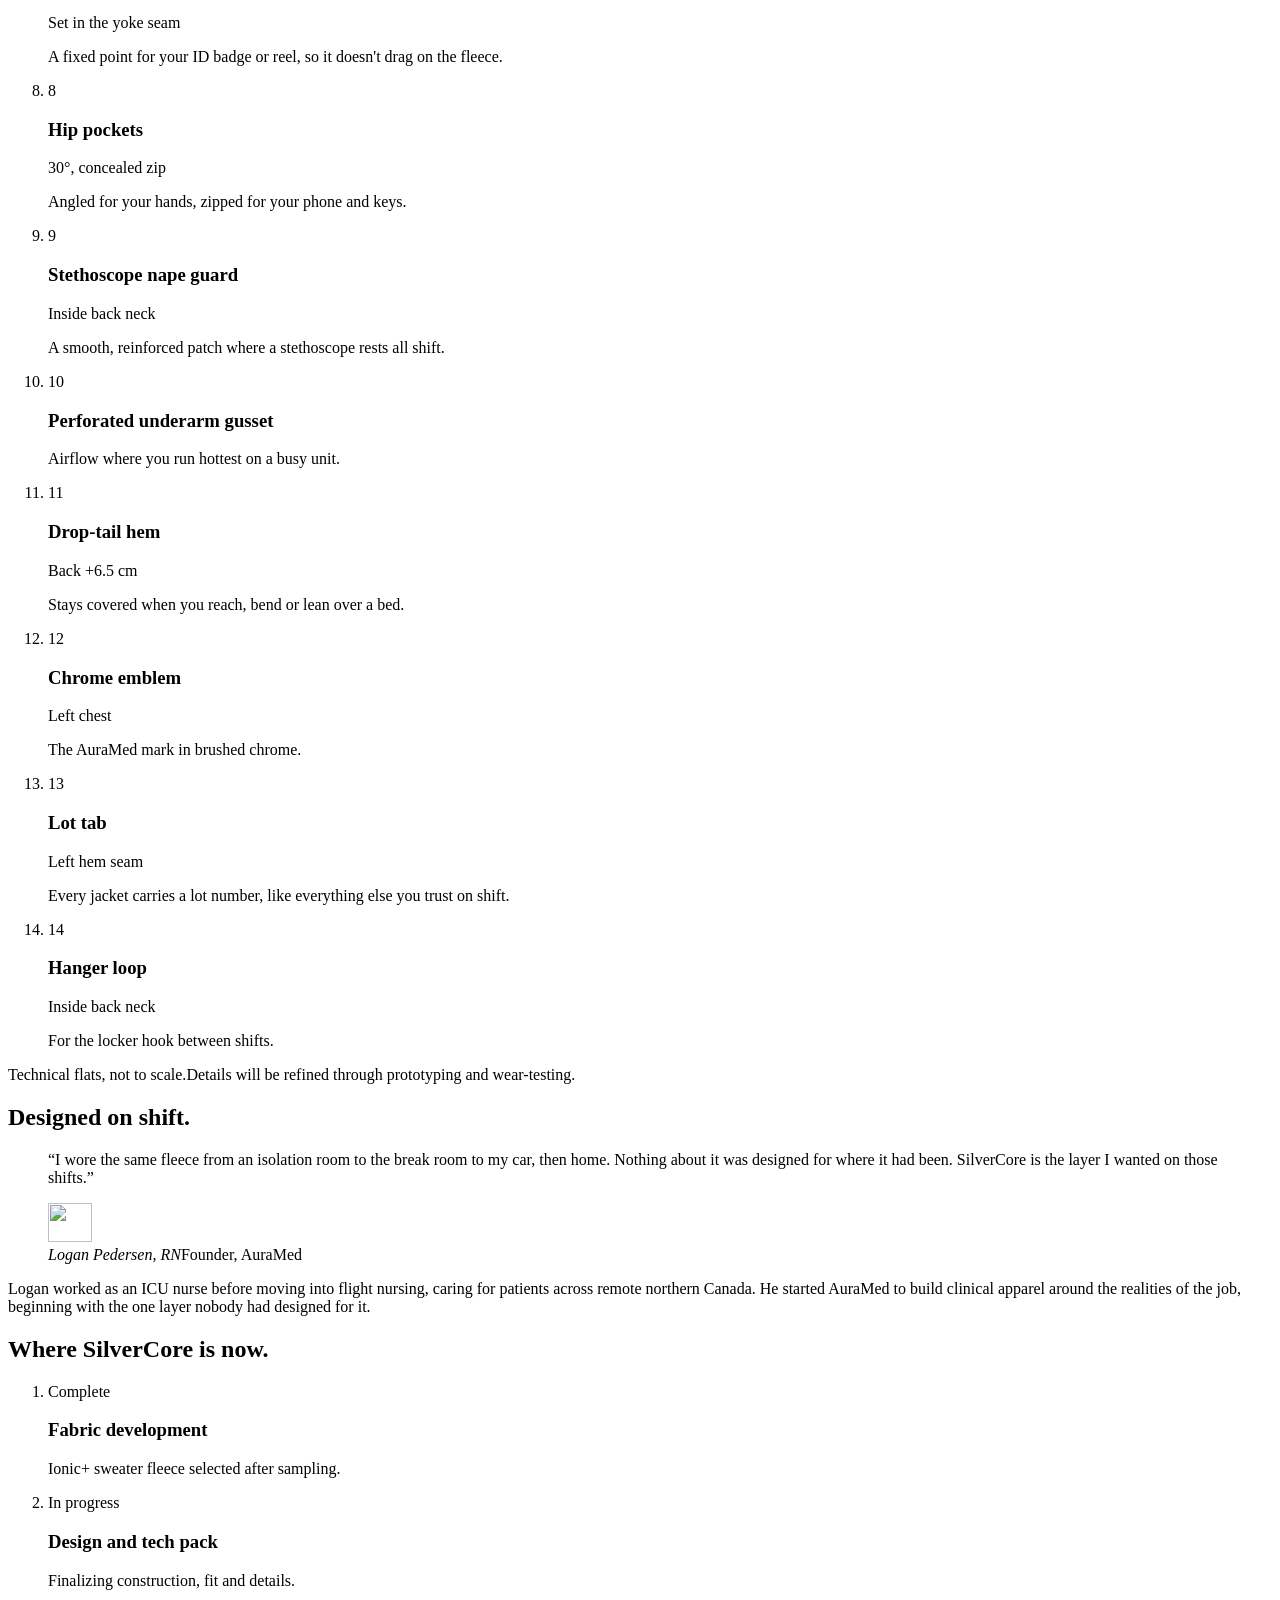
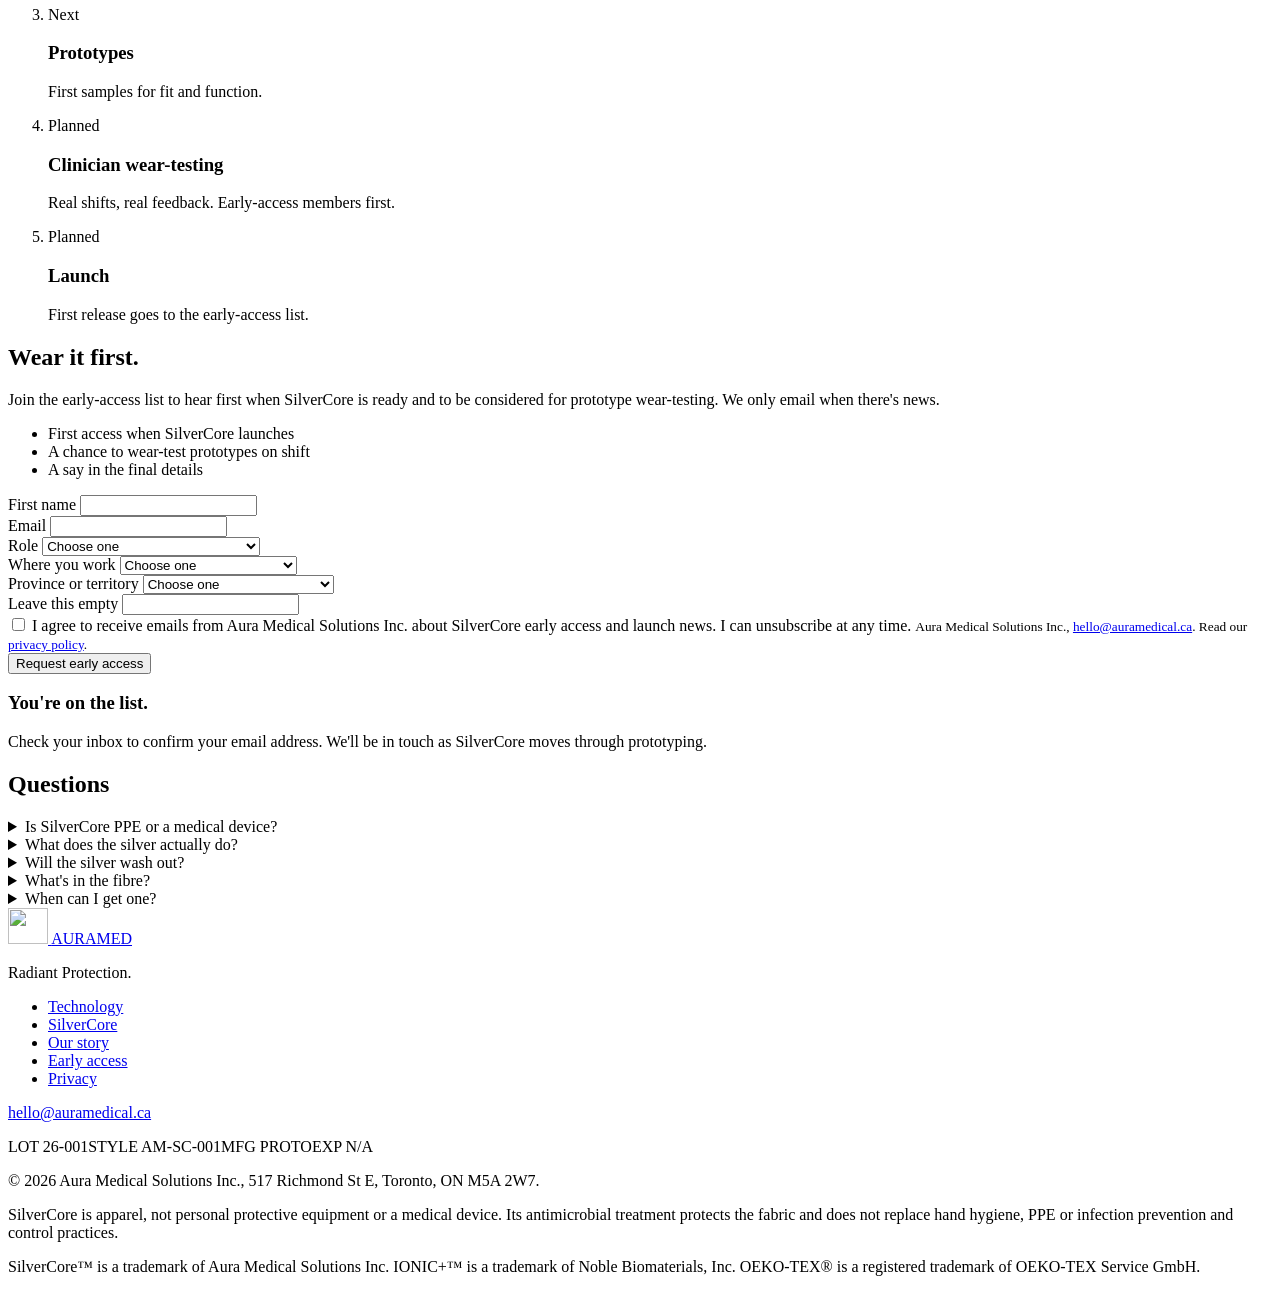
==== commit 62d70fd5: "Add files via upload" ====
--- a/auramedical-site/index.html
+++ b/auramedical-site/index.html
@@ -22,6 +22,7 @@
   <link rel="apple-touch-icon" href="/assets/img/apple-touch-icon.png">
   <link rel="preload" href="/assets/fonts/archivo-variable.woff2" as="font" type="font/woff2" crossorigin>
   <link rel="stylesheet" href="/assets/css/site.css">
+  <script defer src="https://cloud.umami.is/script.js" data-website-id="e2014c6b-49ff-440a-b3d0-a1576a62c8c2"></script>
   <script>document.documentElement.classList.add("js");</script>
   <script type="application/ld+json">
   {
@@ -74,7 +75,7 @@
         <li><a href="#story">Our story</a></li>
         <li><a href="#faq">FAQ</a></li>
       </ul>
-      <a class="btn btn-primary nav-cta" href="#early-access">Request early access</a>
+      <a class="btn btn-primary nav-cta" href="#early-access" data-umami-event="Early access click" data-umami-event-location="nav">Request early access</a>
       <button class="nav-toggle" type="button" aria-controls="nav-links" aria-expanded="false">
         <span></span><span class="visually-hidden">Menu</span>
       </button>
@@ -90,8 +91,8 @@
           <h1 class="display" id="hero-title">The jacket over your scrubs, rebuilt from the fibre&nbsp;up.</h1>
           <p class="lede">SilverCore<span class="tm">™</span> is a full-zip mid-layer for healthcare professionals. Ionic+<span class="tm">™</span> silver is extruded into the yarn itself to inhibit odour-causing bacteria on the fabric, and every detail is cut around clinical work.</p>
           <div class="hero-actions">
-            <a class="btn btn-primary" href="#early-access">Request early access</a>
-            <a class="btn btn-quiet" href="#technology">How the fibre works</a>
+            <a class="btn btn-primary" href="#early-access" data-umami-event="Early access click" data-umami-event-location="hero">Request early access</a>
+            <a class="btn btn-quiet" href="#technology" data-umami-event="How the fibre works click">How the fibre works</a>
           </div>
           <p class="hero-note">Now in prototyping. Early-access members hear first and get first call to wear-test.</p>
         </div>
@@ -172,8 +173,8 @@
           <div class="evidence-close">
             <p>Whether uniform contamination leads to patient infections is still being studied. Where your mid-layer has been isn't.</p>
             <ol class="sources">
-              <li id="source-1">1. Wiener-Well Y, et al. <a href="https://pubmed.ncbi.nlm.nih.gov/21864762/" rel="noopener" target="_blank">Nursing and physician attire as possible source of nosocomial infections.</a> Am J Infect Control, 2011.</li>
-              <li id="source-2">2. Damonti L, et al. <a href="https://www.ncbi.nlm.nih.gov/pmc/articles/PMC12722543/" rel="noopener" target="_blank">Bacterial contamination of healthcare workers' attire.</a> Antimicrob Steward Healthc Epidemiol, 2025.</li>
+              <li id="source-1">1. Wiener-Well Y, et al. <a href="https://pubmed.ncbi.nlm.nih.gov/21864762/" rel="noopener" target="_blank" data-umami-event="Source click" data-umami-event-source="Wiener-Well 2011">Nursing and physician attire as possible source of nosocomial infections.</a> Am J Infect Control, 2011.</li>
+              <li id="source-2">2. Damonti L, et al. <a href="https://www.ncbi.nlm.nih.gov/pmc/articles/PMC12722543/" rel="noopener" target="_blank" data-umami-event="Source click" data-umami-event-source="Damonti 2025">Bacterial contamination of healthcare workers' attire.</a> Antimicrob Steward Healthc Epidemiol, 2025.</li>
             </ol>
           </div>
         </div>
@@ -259,7 +260,7 @@
 <circle class="ag ag-surface" data-life="25" cx="236.2" cy="110.8" r="2.8"/>
 <circle class="ag ag-surface" data-life="36" cx="238.7" cy="122.1" r="3.2"/>
                 </svg>
-                <figcaption>Surface finish<small>Silver sits on the outside</small></figcaption>
+                <figcaption>Surface finish<small>Silver sits on the outside</small><span class="fibre-meter"><span class="fibre-meter-bar"><i id="meter-coated-bar"></i></span><span id="meter-coated">100% silver left</span></span></figcaption>
               </figure>
               <figure class="fibre">
                 <svg viewBox="0 0 260 260" role="img" aria-label="Cross-section of a fibre with silver distributed all the way through it">
@@ -385,7 +386,7 @@
 <circle class="ag" cx="86.2" cy="161.9" r="2.8"/>
 <circle class="ag" cx="128.9" cy="130.9" r="2.7"/>
                 </svg>
-                <figcaption>Ionic+™ extruded fibre<small>Silver runs all the way through</small></figcaption>
+                <figcaption>Ionic+™ extruded fibre<small>Silver runs all the way through</small><span class="fibre-meter is-steady"><span class="fibre-meter-bar"><i style="width:100%"></i></span><span>100% silver left</span></span></figcaption>
               </figure>
             </div>
             <div class="wash">
@@ -440,82 +441,91 @@
             <div><dt>Status</dt><dd>Prototype</dd></div>
           </dl>
 
-          <div class="flats" id="flats">
-            <figure class="flat">
-              <svg viewBox="0 0 640 580" role="group" aria-label="Front technical flat of the SilverCore Full-Zip Jacket with numbered callouts">
-<path class="f-body" d="M292 104 Q320 92 348 104 L354 156 Q380 160 404 170 Q467.3 276.2 520 388 L533.4 419.4 L501.6 435.6 L483 407 L394 238 L388 470 Q320 476 252 470 L246 238 L157 407 L138.4 435.6 L106.6 419.4 L120 388 Q172.7 276.2 236 170 Q260 160 286 156 Z"/>
-<path class="f-panel" d="M286 156 Q260 160 236 170 Q223.5 190.9 211.5 212 L428.5 212 Q416.5 190.9 404 170 Q380 160 354 156 Q320 166 286 156 Z"/>
-<path class="f-panel" d="M165.7 296 L204.6 316.7 L157 407 L120 388 Q141.9 341.5 165.7 296 Z"/>
-<path class="f-panel" d="M474.3 296 L435.4 316.7 L483 407 L520 388 Q498.1 341.5 474.3 296 Z"/>
-<path class="f-cuff" d="M120 388 L157 407 L138.4 435.6 L106.6 419.4 Z"/>
-<path class="f-cuff" d="M520 388 L483 407 L501.6 435.6 L533.4 419.4 Z"/>
-<path class="f-rib" d="M124.1 390.1 L110.1 421.2 M128.2 392.2 L113.7 423 M132.3 394.3 L117.2 424.8 M136.4 396.4 L120.7 426.6 M140.6 398.6 L124.3 428.4 M144.7 400.7 L127.8 430.2 M148.8 402.8 L131.3 432 M152.9 404.9 L134.9 433.8 M515.9 390.1 L529.9 421.2 M511.8 392.2 L526.3 423 M507.7 394.3 L522.8 424.8 M503.6 396.4 L519.3 426.6 M499.4 398.6 L515.7 428.4 M495.3 400.7 L512.2 430.2 M491.2 402.8 L508.7 432 M487.1 404.9 L505.1 433.8"/>
-<path class="f-inside" d="M292 104 Q320 92 348 104 Q320 116 292 104 Z"/>
-<path class="f-seam" d="M286 156 Q320 166 354 156"/>
-<path class="f-stitch" d="M289 150 Q320 159 351 150"/>
-<path class="f-seam" d="M211.5 212 L428.5 212"/>
-<path class="f-stitch" d="M209.5 217 L430.5 217"/>
-<path class="f-seam" d="M238 172 C241 196 245 216 246 238 M402 172 C399 196 395 216 394 238"/>
-<path class="f-seam" d="M165.7 296 L204.6 316.7 M474.3 296 L435.4 316.7"/>
-<path class="f-seam" d="M256 246 Q258 290 256.5 334 L248.6 336 M384 246 Q382 290 383.5 334 L391.4 336"/>
-<g class="f-perf"><circle cx="251.6" cy="252" r="1.25"/><circle cx="251.6" cy="259" r="1.25"/><circle cx="251.6" cy="266" r="1.25"/><circle cx="251.6" cy="273" r="1.25"/><circle cx="251.6" cy="280" r="1.25"/><circle cx="251.6" cy="287" r="1.25"/><circle cx="251.6" cy="294" r="1.25"/><circle cx="251.6" cy="301" r="1.25"/><circle cx="251.6" cy="308" r="1.25"/><circle cx="251.6" cy="315" r="1.25"/><circle cx="251.6" cy="322" r="1.25"/><circle cx="251.6" cy="329" r="1.25"/><circle cx="388.4" cy="252" r="1.25"/><circle cx="388.4" cy="259" r="1.25"/><circle cx="388.4" cy="266" r="1.25"/><circle cx="388.4" cy="273" r="1.25"/><circle cx="388.4" cy="280" r="1.25"/><circle cx="388.4" cy="287" r="1.25"/><circle cx="388.4" cy="294" r="1.25"/><circle cx="388.4" cy="301" r="1.25"/><circle cx="388.4" cy="308" r="1.25"/><circle cx="388.4" cy="315" r="1.25"/><circle cx="388.4" cy="322" r="1.25"/><circle cx="388.4" cy="329" r="1.25"/></g>
-<path class="f-stitch" d="M252.4 464 Q320 470 387.6 464"/>
-<path class="f-stitch" d="M312.5 470 L312.5 228 C312.5 196 321.5 174 326.5 150 L328.5 111"/>
-<path class="f-zip" d="M318 472 L318 228 C318 198 327 176 332 152 L334 110"/>
-<path class="f-zipline" d="M318 472 L318 228 C318 198 327 176 332 152 L334 110"/>
-<rect class="f-garage" x="328.5" y="105" width="11" height="12" rx="2"/>
-<rect class="f-pull" x="331.6" y="118" width="5" height="13" rx="2"/>
-<rect class="f-welt" x="365" y="234" width="6" height="66" rx="1.5"/>
-<path class="f-zip f-zip-sm" d="M368 236 L368 298"/>
-<rect class="f-pull" x="365.8" y="236" width="4.4" height="11" rx="1.6"/>
-<image href="/assets/img/auramed-mark-sm.png" x="337" y="222" width="22" height="19.5"/>
-<rect class="f-pull" x="259.5" y="204" width="6" height="16" rx="1.5"/>
-<path class="f-seam" d="M270 356 L302 414 M370 356 L338 414"/>
-<path class="f-stitch" d="M266.1 358.2 L298.1 416.2 M373.9 358.2 L341.9 416.2"/>
-<path class="f-seam" d="M264.7 358.9 L271.8 355 M296.7 416.9 L303.8 413 M375.3 358.9 L368.2 355 M343.3 416.9 L336.2 413"/>
-<g class="co" data-spot="1" tabindex="0" role="button" aria-label="1: Contoured funnel neck"><line x1="246" y1="63.5" x2="294" y2="132"/><circle class="co-dot" cx="294" cy="132" r="2.6"/><circle class="co-num" cx="238" cy="52" r="13"/><text x="238" y="56.3" text-anchor="middle">1</text></g>
-<g class="co" data-spot="2" tabindex="0" role="button" aria-label="2: Curved offset zip"><line x1="404.4" y1="63.8" x2="326" y2="186"/><circle class="co-dot" cx="326" cy="186" r="2.6"/><circle class="co-num" cx="412" cy="52" r="13"/><text x="412" y="56.3" text-anchor="middle">2</text></g>
-<g class="co" data-spot="12" tabindex="0" role="button" aria-label="12: Chrome emblem"><line x1="583.1" y1="133.4" x2="349" y2="232"/><circle class="co-dot" cx="349" cy="232" r="2.6"/><circle class="co-num" cx="596" cy="128" r="13"/><text x="596" y="132.3" text-anchor="middle">12</text></g>
-<g class="co" data-spot="6" tabindex="0" role="button" aria-label="6: Chest utility dock"><line x1="582.5" y1="209.8" x2="368" y2="270"/><circle class="co-dot" cx="368" cy="270" r="2.6"/><circle class="co-num" cx="596" cy="206" r="13"/><text x="596" y="210.3" text-anchor="middle">6</text></g>
-<g class="co" data-spot="10" tabindex="0" role="button" aria-label="10: Perforated underarm gusset"><line x1="467.7" y1="542.7" x2="389" y2="300"/><circle class="co-dot" cx="389" cy="300" r="2.6"/><circle class="co-num" cx="472" cy="556" r="13"/><text x="472" y="560.3" text-anchor="middle">10</text></g>
-<g class="co" data-spot="3" tabindex="0" role="button" aria-label="3: Shell B yoke"><line x1="53.4" y1="122.1" x2="272" y2="190"/><circle class="co-dot" cx="272" cy="190" r="2.6"/><circle class="co-num" cx="40" cy="118" r="13"/><text x="40" y="122.3" text-anchor="middle">3</text></g>
-<g class="co" data-spot="7" tabindex="0" role="button" aria-label="7: Badge anchor"><line x1="53.9" y1="187.8" x2="262" y2="214"/><circle class="co-dot" cx="262" cy="214" r="2.6"/><circle class="co-num" cx="40" cy="186" r="13"/><text x="40" y="190.3" text-anchor="middle">7</text></g>
-<g class="co" data-spot="4" tabindex="0" role="button" aria-label="4: Shell B forearm panel"><line x1="52" y1="279.2" x2="150" y2="338"/><circle class="co-dot" cx="150" cy="338" r="2.6"/><circle class="co-num" cx="40" cy="272" r="13"/><text x="40" y="276.3" text-anchor="middle">4</text></g>
-<g class="co" data-spot="5" tabindex="0" role="button" aria-label="5: 10 cm compression cuff"><line x1="52.7" y1="381.9" x2="118" y2="412"/><circle class="co-dot" cx="118" cy="412" r="2.6"/><circle class="co-num" cx="40" cy="376" r="13"/><text x="40" y="380.3" text-anchor="middle">5</text></g>
-<g class="co" data-spot="8" tabindex="0" role="button" aria-label="8: 30-degree hip pockets"><line x1="159.3" y1="523.6" x2="284" y2="384"/><circle class="co-dot" cx="284" cy="384" r="2.6"/><circle class="co-num" cx="150" cy="534" r="13"/><text x="150" y="538.3" text-anchor="middle">8</text></g>
-<g class="co" data-spot="11" tabindex="0" role="button" aria-label="11: Drop-tail hem"><line x1="377.5" y1="536.9" x2="330" y2="475"/><circle class="co-dot" cx="330" cy="475" r="2.6"/><circle class="co-num" cx="386" cy="548" r="13"/><text x="386" y="552.3" text-anchor="middle">11</text></g>
+          <div class="flat-toggle" role="tablist" aria-label="Choose view">
+            <button type="button" role="tab" data-view="front" aria-selected="true">Front</button>
+            <button type="button" role="tab" data-view="back" aria-selected="false">Back</button>
+          </div>
+          <div class="flats" id="flats" data-view="front">
+            <figure class="flat flat-front">
+              <svg viewBox="0 0 640 560" role="group" aria-label="Front technical flat of the SilverCore Full-Zip Jacket with numbered callouts">
+<path class="f-body" d="M283 100 Q320 88 357 100 L365 148 Q396 154 426 166 Q485.3 265.7 532 369 L544.4 398.7 L510.7 416.5 L493 390 L427 228 L429 430 Q320 436 211 430 L213 228 L147 390 L129.3 416.5 L95.6 398.7 L108 369 Q154.7 265.7 214 166 Q244 154 275 148 Z"/>
+<path class="f-panel" d="M275 148 Q244 154 214 166 Q200.4 188.9 187.4 212 L452.6 212 Q439.6 188.9 426 166 Q396 154 365 148 Q320 158 275 148 Z"/>
+<path class="f-panel" d="M147.9 286 L182.1 303.9 L147 390 L108 369 Q126.9 327.2 147.9 286 Z"/>
+<path class="f-panel" d="M492.1 286 L457.9 303.9 L493 390 L532 369 Q513.1 327.2 492.1 286 Z"/>
+<path class="f-cuff" d="M108 369 L147 390 L129.3 416.5 L95.6 398.7 Z"/>
+<path class="f-cuff" d="M532 369 L493 390 L510.7 416.5 L544.4 398.7 Z"/>
+<path class="f-rib" d="M112.3 371.3 L99.3 400.7 M116.7 373.7 L103.1 402.7 M121 376 L106.8 404.6 M125.3 378.3 L110.6 406.6 M129.7 380.7 L114.3 408.6 M134 383 L118.1 410.6 M138.3 385.3 L121.8 412.5 M142.7 387.7 L125.6 414.5 M527.7 371.3 L540.7 400.7 M523.3 373.7 L536.9 402.7 M519 376 L533.2 404.6 M514.7 378.3 L529.4 406.6 M510.3 380.7 L525.7 408.6 M506 383 L521.9 410.6 M501.7 385.3 L518.2 412.5 M497.3 387.7 L514.4 414.5"/>
+<path class="f-inside" d="M283 100 Q320 88 357 100 Q320 112 283 100 Z"/>
+<path class="f-seam" d="M275 148 Q320 158 365 148"/>
+<path class="f-stitch" d="M278 142 Q320 151 362 142"/>
+<path class="f-seam" d="M187.4 212 L452.6 212"/>
+<path class="f-stitch" d="M185.4 217 L454.6 217"/>
+<path class="f-seam" d="M216 168 C219 188 216 210 213 228 M424 168 C421 188 424 210 427 228"/>
+<path class="f-seam" d="M147.9 286 L182.1 303.9 M492.1 286 L457.9 303.9"/>
+<path class="f-seam" d="M222 236 Q224 272 222.5 308 L212.6 310 M418 236 Q416 272 417.5 308 L427.4 310"/>
+<g class="f-perf"><circle cx="217.3" cy="242" r="1.25"/><circle cx="217.3" cy="249" r="1.25"/><circle cx="217.3" cy="256" r="1.25"/><circle cx="217.3" cy="263" r="1.25"/><circle cx="217.3" cy="270" r="1.25"/><circle cx="217.3" cy="277" r="1.25"/><circle cx="217.3" cy="284" r="1.25"/><circle cx="217.3" cy="291" r="1.25"/><circle cx="217.3" cy="298" r="1.25"/><circle cx="217.3" cy="305" r="1.25"/><circle cx="422.7" cy="242" r="1.25"/><circle cx="422.7" cy="249" r="1.25"/><circle cx="422.7" cy="256" r="1.25"/><circle cx="422.7" cy="263" r="1.25"/><circle cx="422.7" cy="270" r="1.25"/><circle cx="422.7" cy="277" r="1.25"/><circle cx="422.7" cy="284" r="1.25"/><circle cx="422.7" cy="291" r="1.25"/><circle cx="422.7" cy="298" r="1.25"/><circle cx="422.7" cy="305" r="1.25"/></g>
+<path class="f-stitch" d="M211.3 424 Q320 430 428.7 424"/>
+<path class="f-stitch" d="M312.5 430 L312.5 222 C312.5 192 322.5 168 328.5 144 L331.5 107"/>
+<path class="f-zip" d="M318 432 L318 222 C318 194 328 170 334 146 L337 106"/>
+<path class="f-zipline" d="M318 432 L318 222 C318 194 328 170 334 146 L337 106"/>
+<rect class="f-garage" x="332" y="100" width="11" height="12" rx="2"/>
+<rect class="f-pull" x="335" y="113" width="5" height="13" rx="2"/>
+<rect class="f-welt" x="371" y="226" width="6" height="64" rx="1.5"/>
+<path class="f-zip f-zip-sm" d="M374 228 L374 288"/>
+<rect class="f-pull" x="371.8" y="228" width="4.4" height="11" rx="1.6"/>
+<image href="/assets/img/auramed-mark-sm.png" x="343" y="212" width="22" height="19.5"/>
+<rect class="f-pull" x="257" y="204" width="6" height="16" rx="1.5"/>
+<path class="f-seam" d="M250 318 L281 372 M390 318 L359 372"/>
+<path class="f-stitch" d="M246.1 320.2 L277.1 374.2 M393.9 320.2 L362.9 374.2"/>
+<path class="f-seam" d="M244.8 321 L251.7 317 M275.8 375 L282.7 371 M395.2 321 L388.3 317 M364.2 375 L357.3 371"/>
+<g class="co" data-spot="1" tabindex="0" role="button" aria-label="1: Contoured funnel neck"><line x1="243.7" y1="55.7" x2="287" y2="122"/><circle class="co-dot" cx="287" cy="122" r="2.6"/><circle class="co-num" cx="236" cy="44" r="13"/><text x="236" y="48.3" text-anchor="middle">1</text></g>
+<g class="co" data-spot="2" tabindex="0" role="button" aria-label="2: Curved offset zip"><line x1="403.1" y1="56.2" x2="327" y2="190"/><circle class="co-dot" cx="327" cy="190" r="2.6"/><circle class="co-num" cx="410" cy="44" r="13"/><text x="410" y="48.3" text-anchor="middle">2</text></g>
+<g class="co" data-spot="12" tabindex="0" role="button" aria-label="12: Chrome emblem"><line x1="585.2" y1="117.8" x2="354" y2="222"/><circle class="co-dot" cx="354" cy="222" r="2.6"/><circle class="co-num" cx="598" cy="112" r="13"/><text x="598" y="116.3" text-anchor="middle">12</text></g>
+<g class="co" data-spot="6" tabindex="0" role="button" aria-label="6: Chest utility dock"><line x1="584.6" y1="194.1" x2="374" y2="258"/><circle class="co-dot" cx="374" cy="258" r="2.6"/><circle class="co-num" cx="598" cy="190" r="13"/><text x="598" y="194.3" text-anchor="middle">6</text></g>
+<g class="co" data-spot="10" tabindex="0" role="button" aria-label="10: Perforated underarm gusset"><line x1="482.2" y1="494.5" x2="422" y2="280"/><circle class="co-dot" cx="422" cy="280" r="2.6"/><circle class="co-num" cx="486" cy="508" r="13"/><text x="486" y="512.3" text-anchor="middle">10</text></g>
+<g class="co" data-spot="3" tabindex="0" role="button" aria-label="3: Shell B yoke"><line x1="53.1" y1="108.9" x2="262" y2="186"/><circle class="co-dot" cx="262" cy="186" r="2.6"/><circle class="co-num" cx="40" cy="104" r="13"/><text x="40" y="108.3" text-anchor="middle">3</text></g>
+<g class="co" data-spot="7" tabindex="0" role="button" aria-label="7: Badge anchor"><line x1="53.8" y1="174.5" x2="260" y2="212"/><circle class="co-dot" cx="260" cy="212" r="2.6"/><circle class="co-num" cx="40" cy="172" r="13"/><text x="40" y="176.3" text-anchor="middle">7</text></g>
+<g class="co" data-spot="4" tabindex="0" role="button" aria-label="4: Shell B forearm panel"><line x1="51.2" y1="258.4" x2="130" y2="318"/><circle class="co-dot" cx="130" cy="318" r="2.6"/><circle class="co-num" cx="40" cy="250" r="13"/><text x="40" y="254.3" text-anchor="middle">4</text></g>
+<g class="co" data-spot="5" tabindex="0" role="button" aria-label="5: 10 cm compression cuff"><line x1="52.5" y1="362.4" x2="110" y2="392"/><circle class="co-dot" cx="110" cy="392" r="2.6"/><circle class="co-num" cx="40" cy="356" r="13"/><text x="40" y="360.3" text-anchor="middle">5</text></g>
+<g class="co" data-spot="8" tabindex="0" role="button" aria-label="8: 30-degree hip pockets"><line x1="158.4" y1="488.8" x2="266" y2="345"/><circle class="co-dot" cx="266" cy="345" r="2.6"/><circle class="co-num" cx="150" cy="500" r="13"/><text x="150" y="504.3" text-anchor="middle">8</text></g>
+<g class="co" data-spot="11" tabindex="0" role="button" aria-label="11: Drop-tail hem"><line x1="372.2" y1="496.4" x2="330" y2="434"/><circle class="co-dot" cx="330" cy="434" r="2.6"/><circle class="co-num" cx="380" cy="508" r="13"/><text x="380" y="512.3" text-anchor="middle">11</text></g>
               </svg>
               <figcaption>FRONT</figcaption>
             </figure>
-            <figure class="flat">
-              <svg viewBox="0 0 640 580" role="group" aria-label="Back technical flat of the SilverCore Full-Zip Jacket with numbered callouts">
-<path class="f-body" d="M292 100 L348 100 L354 156 Q380 160 404 170 Q467.3 276.2 520 388 L533.4 419.4 L501.6 435.6 L483 407 L394 238 L388 470 C361 512 279 512 252 470 L246 238 L157 407 L138.4 435.6 L106.6 419.4 L120 388 Q172.7 276.2 236 170 Q260 160 286 156 Z"/>
-<path class="f-panel" d="M286 156 Q260 160 236 170 Q223.5 190.9 211.5 212 Q320 258 428.5 212 Q416.5 190.9 404 170 Q380 160 354 156 Q320 150 286 156 Z"/>
-<path class="f-panel" d="M165.7 296 L204.6 316.7 L157 407 L120 388 Q141.9 341.5 165.7 296 Z"/>
-<path class="f-panel" d="M474.3 296 L435.4 316.7 L483 407 L520 388 Q498.1 341.5 474.3 296 Z"/>
-<path class="f-cuff" d="M120 388 L157 407 L138.4 435.6 L106.6 419.4 Z"/>
-<path class="f-cuff" d="M520 388 L483 407 L501.6 435.6 L533.4 419.4 Z"/>
-<path class="f-rib" d="M124.1 390.1 L110.1 421.2 M128.2 392.2 L113.7 423 M132.3 394.3 L117.2 424.8 M136.4 396.4 L120.7 426.6 M140.6 398.6 L124.3 428.4 M144.7 400.7 L127.8 430.2 M148.8 402.8 L131.3 432 M152.9 404.9 L134.9 433.8 M515.9 390.1 L529.9 421.2 M511.8 392.2 L526.3 423 M507.7 394.3 L522.8 424.8 M503.6 396.4 L519.3 426.6 M499.4 398.6 L515.7 428.4 M495.3 400.7 L512.2 430.2 M491.2 402.8 L508.7 432 M487.1 404.9 L505.1 433.8"/>
-<path class="f-seam" d="M286 156 Q320 150 354 156"/>
-<path class="f-stitch" d="M292.4 106 L347.6 106"/>
-<path class="f-seam" d="M211.5 212 Q320 258 428.5 212"/>
-<path class="f-stitch" d="M210 217 Q320 268 430 217"/>
-<path class="f-seam" d="M238 172 C241 196 245 216 246 238 M402 172 C399 196 395 216 394 238"/>
-<path class="f-seam" d="M165.7 296 L204.6 316.7 M474.3 296 L435.4 316.7"/>
-<path class="f-stitch" d="M252.4 464 C279 505 361 505 387.6 464"/>
-<rect class="f-guard" x="300" y="115" width="40" height="26" rx="3"/>
-<rect class="f-stitch" x="303" y="118" width="34" height="20" rx="2"/>
-<path class="f-hidden" d="M313 150 Q313 168 320 168 Q327 168 327 150"/>
-<rect class="f-tab" x="241" y="436" width="11" height="20" rx="2"/>
-<g class="co" data-spot="14" tabindex="0" role="button" aria-label="14: Hanger loop"><line x1="245.5" y1="51.8" x2="318" y2="166"/><circle class="co-dot" cx="318" cy="166" r="2.6"/><circle class="co-num" cx="238" cy="40" r="13"/><text x="238" y="44.3" text-anchor="middle">14</text></g>
-<g class="co" data-spot="9" tabindex="0" role="button" aria-label="9: Stethoscope nape guard"><line x1="393.3" y1="51" x2="332" y2="128"/><circle class="co-dot" cx="332" cy="128" r="2.6"/><circle class="co-num" cx="402" cy="40" r="13"/><text x="402" y="44.3" text-anchor="middle">9</text></g>
-<g class="co" data-spot="3" tabindex="0" role="button" aria-label="3: Shell B yoke"><line x1="53.2" y1="122.5" x2="268" y2="196"/><circle class="co-dot" cx="268" cy="196" r="2.6"/><circle class="co-num" cx="40" cy="118" r="13"/><text x="40" y="122.3" text-anchor="middle">3</text></g>
-<g class="co" data-spot="4" tabindex="0" role="button" aria-label="4: Shell B forearm panel"><line x1="588" y1="279.2" x2="490" y2="338"/><circle class="co-dot" cx="490" cy="338" r="2.6"/><circle class="co-num" cx="600" cy="272" r="13"/><text x="600" y="276.3" text-anchor="middle">4</text></g>
-<g class="co" data-spot="13" tabindex="0" role="button" aria-label="13: Lot tab"><line x1="53.9" y1="468.4" x2="243" y2="446"/><circle class="co-dot" cx="243" cy="446" r="2.6"/><circle class="co-num" cx="40" cy="470" r="13"/><text x="40" y="474.3" text-anchor="middle">13</text></g>
-<g class="co" data-spot="11" tabindex="0" role="button" aria-label="11: Drop-tail hem"><line x1="376.6" y1="545.6" x2="338" y2="503"/><circle class="co-dot" cx="338" cy="503" r="2.6"/><circle class="co-num" cx="386" cy="556" r="13"/><text x="386" y="560.3" text-anchor="middle">11</text></g>
+            <figure class="flat flat-back">
+              <svg viewBox="0 0 640 560" role="group" aria-label="Back technical flat of the SilverCore Full-Zip Jacket with numbered callouts">
+<path class="f-body" d="M283 96 L357 96 L365 148 Q396 154 426 166 Q485.3 265.7 532 369 L544.4 398.7 L510.7 416.5 L493 390 L427 228 L429 430 C372 468 268 468 211 430 L213 228 L147 390 L129.3 416.5 L95.6 398.7 L108 369 Q154.7 265.7 214 166 Q244 154 275 148 Z"/>
+<path class="f-panel" d="M275 148 Q244 154 214 166 Q200.4 188.9 187.4 212 Q320 256 452.6 212 Q439.6 188.9 426 166 Q396 154 365 148 Q320 142 275 148 Z"/>
+<path class="f-panel" d="M147.9 286 L182.1 303.9 L147 390 L108 369 Q126.9 327.2 147.9 286 Z"/>
+<path class="f-panel" d="M492.1 286 L457.9 303.9 L493 390 L532 369 Q513.1 327.2 492.1 286 Z"/>
+<path class="f-cuff" d="M108 369 L147 390 L129.3 416.5 L95.6 398.7 Z"/>
+<path class="f-cuff" d="M532 369 L493 390 L510.7 416.5 L544.4 398.7 Z"/>
+<path class="f-rib" d="M112.3 371.3 L99.3 400.7 M116.7 373.7 L103.1 402.7 M121 376 L106.8 404.6 M125.3 378.3 L110.6 406.6 M129.7 380.7 L114.3 408.6 M134 383 L118.1 410.6 M138.3 385.3 L121.8 412.5 M142.7 387.7 L125.6 414.5 M527.7 371.3 L540.7 400.7 M523.3 373.7 L536.9 402.7 M519 376 L533.2 404.6 M514.7 378.3 L529.4 406.6 M510.3 380.7 L525.7 408.6 M506 383 L521.9 410.6 M501.7 385.3 L518.2 412.5 M497.3 387.7 L514.4 414.5"/>
+<path class="f-seam" d="M275 148 Q320 150 365 148"/>
+<path class="f-stitch" d="M283.4 102 L356.6 102"/>
+<path class="f-seam" d="M187.4 212 Q320 256 452.6 212"/>
+<path class="f-stitch" d="M185.9 217 Q320 266 454.1 217"/>
+<path class="f-seam" d="M216 168 C219 188 216 210 213 228 M424 168 C421 188 424 210 427 228"/>
+<path class="f-seam" d="M147.9 286 L182.1 303.9 M492.1 286 L457.9 303.9"/>
+<path class="f-stitch" d="M211.3 424 C268 461 372 461 428.7 424"/>
+<rect class="f-guard" x="301" y="108" width="38" height="24" rx="3"/>
+<rect class="f-stitch" x="304" y="111" width="32" height="18" rx="2"/>
+<path class="f-hidden" d="M313 142 Q313 158 320 158 Q327 158 327 142"/>
+<rect class="f-tab" x="201" y="394" width="11" height="20" rx="2"/>
+<g class="co" data-spot="14" tabindex="0" role="button" aria-label="14: Hanger loop"><line x1="243.8" y1="45.6" x2="318" y2="156"/><circle class="co-dot" cx="318" cy="156" r="2.6"/><circle class="co-num" cx="236" cy="34" r="13"/><text x="236" y="38.3" text-anchor="middle">14</text></g>
+<g class="co" data-spot="9" tabindex="0" role="button" aria-label="9: Stethoscope nape guard"><line x1="394.9" y1="44.7" x2="331" y2="120"/><circle class="co-dot" cx="331" cy="120" r="2.6"/><circle class="co-num" cx="404" cy="34" r="13"/><text x="404" y="38.3" text-anchor="middle">9</text></g>
+<g class="co" data-spot="3" tabindex="0" role="button" aria-label="3: Shell B yoke"><line x1="52.9" y1="109.4" x2="262" y2="196"/><circle class="co-dot" cx="262" cy="196" r="2.6"/><circle class="co-num" cx="40" cy="104" r="13"/><text x="40" y="108.3" text-anchor="middle">3</text></g>
+<g class="co" data-spot="4" tabindex="0" role="button" aria-label="4: Shell B forearm panel"><line x1="588.8" y1="258.4" x2="510" y2="318"/><circle class="co-dot" cx="510" cy="318" r="2.6"/><circle class="co-num" cx="600" cy="250" r="13"/><text x="600" y="254.3" text-anchor="middle">4</text></g>
+<g class="co" data-spot="13" tabindex="0" role="button" aria-label="13: Lot tab"><line x1="53.8" y1="427.8" x2="203" y2="404"/><circle class="co-dot" cx="203" cy="404" r="2.6"/><circle class="co-num" cx="40" cy="430" r="13"/><text x="40" y="434.3" text-anchor="middle">13</text></g>
+<g class="co" data-spot="11" tabindex="0" role="button" aria-label="11: Drop-tail hem"><line x1="377.2" y1="509.1" x2="338" y2="461"/><circle class="co-dot" cx="338" cy="461" r="2.6"/><circle class="co-num" cx="386" cy="520" r="13"/><text x="386" y="524.3" text-anchor="middle">11</text></g>
               </svg>
               <figcaption>BACK</figcaption>
             </figure>
+          </div>
+
+          <div class="flat-caption" id="flat-caption" aria-live="polite">
+            <span class="n" aria-hidden="true">?</span>
+            <div><h3>Tap any number</h3><p class="spec">14 details, front and back</p><p>Each one traces back to something that goes wrong on a real shift.</p></div>
           </div>
 
           <ol class="spec-list">
@@ -721,10 +731,11 @@
           <li><a href="/privacy.html">Privacy</a></li>
         </ul>
         <div class="footer-contact">
-          <a href="mailto:hello@auramedical.ca">hello@auramedical.ca</a>
+          <a href="mailto:hello@auramedical.ca" data-umami-event="Email click">hello@auramedical.ca</a>
         </div>
       </div>
       <div class="footer-legal">
+        <p class="footer-lot" aria-hidden="true"><span>LOT 26-001</span><span>STYLE AM-SC-001</span><span>MFG PROTO</span><span>EXP N/A</span></p>
         <p>© <span data-year>2026</span> Aura Medical Solutions Inc., 517 Richmond St E, Toronto, ON M5A 2W7.</p>
         <p>SilverCore is apparel, not personal protective equipment or a medical device. Its antimicrobial treatment protects the fabric and does not replace hand hygiene, PPE or infection prevention and control practices.</p>
         <p>SilverCore™ is a trademark of Aura Medical Solutions Inc. IONIC+™ is a trademark of Noble Biomaterials, Inc. OEKO-TEX® is a registered trademark of OEKO-TEX Service GmbH.</p>
@@ -733,5 +744,59 @@
   </footer>
 
   <script src="/assets/js/site.js" defer></script>
+  <script>
+  /* Umami analytics events (cookieless). Names show up under Events in Umami. */
+  (function () {
+    const track = (name, data) => { try { if (window.umami) window.umami.track(name, data); } catch (e) {} };
+    const once = new Set();
+    const trackOnce = (key, name, data) => { if (once.has(key)) return; once.add(key); track(name, data); };
+
+    // Which sections people actually reach
+    const sections = { problem: "The problem", technology: "Technology", silvercore: "SilverCore tech sheet", story: "Founder story", "early-access": "Early access form", faq: "FAQ" };
+    if ("IntersectionObserver" in window) {
+      const io = new IntersectionObserver((entries) => {
+        entries.forEach((e) => {
+          if (e.isIntersecting) { trackOnce("s-" + e.target.id, "Section viewed", { section: sections[e.target.id] }); io.unobserve(e.target); }
+        });
+      }, { threshold: 0.35 });
+      Object.keys(sections).forEach((id) => { const el = document.getElementById(id); if (el) io.observe(el); });
+    }
+
+    // Wash-count slider
+    const range = document.getElementById("wash-range");
+    if (range) {
+      range.addEventListener("input", () => trackOnce("slider", "Wash slider used"));
+      range.addEventListener("change", () => { if (Number(range.value) >= 100) trackOnce("slider-100", "Wash slider to 100"); });
+    }
+
+    // Tech sheet: which features people explore
+    document.querySelectorAll(".co, .spec-list li").forEach((el) => {
+      const name = el.classList.contains("co") ? (el.getAttribute("aria-label") || "").replace(/^\d+:\s*/, "") : (el.querySelector("h3") || {}).textContent;
+      const fire = () => trackOnce("f-" + name, "Feature explored", { feature: name });
+      el.addEventListener("mouseenter", fire); el.addEventListener("click", fire); el.addEventListener("focus", fire);
+    });
+
+    // FAQ opens
+    document.querySelectorAll(".faq details").forEach((d) => {
+      d.addEventListener("toggle", () => { if (d.open) trackOnce("q-" + d.querySelector("summary").textContent, "FAQ opened", { question: d.querySelector("summary").textContent }); });
+    });
+
+    // Signup funnel: started, blocked by validation, completed (no names or emails are sent)
+    const form = document.getElementById("access-form");
+    const panel = document.querySelector(".form-panel");
+    if (form && panel) {
+      form.addEventListener("focusin", () => trackOnce("start", "Signup started"));
+      const err = document.getElementById("form-error");
+      if (err) new MutationObserver(() => { if (err.textContent) track("Signup error", { message: err.textContent.slice(0, 60) }); }).observe(err, { childList: true });
+      new MutationObserver(() => {
+        if (panel.classList.contains("is-done")) trackOnce("done", "Signup completed", {
+          role: form.querySelector("#f-role").value,
+          setting: form.querySelector("#f-setting").value,
+          province: form.querySelector("#f-province").value
+        });
+      }).observe(panel, { attributes: true, attributeFilter: ["class"] });
+    }
+  })();
+  </script>
 </body>
 </html>
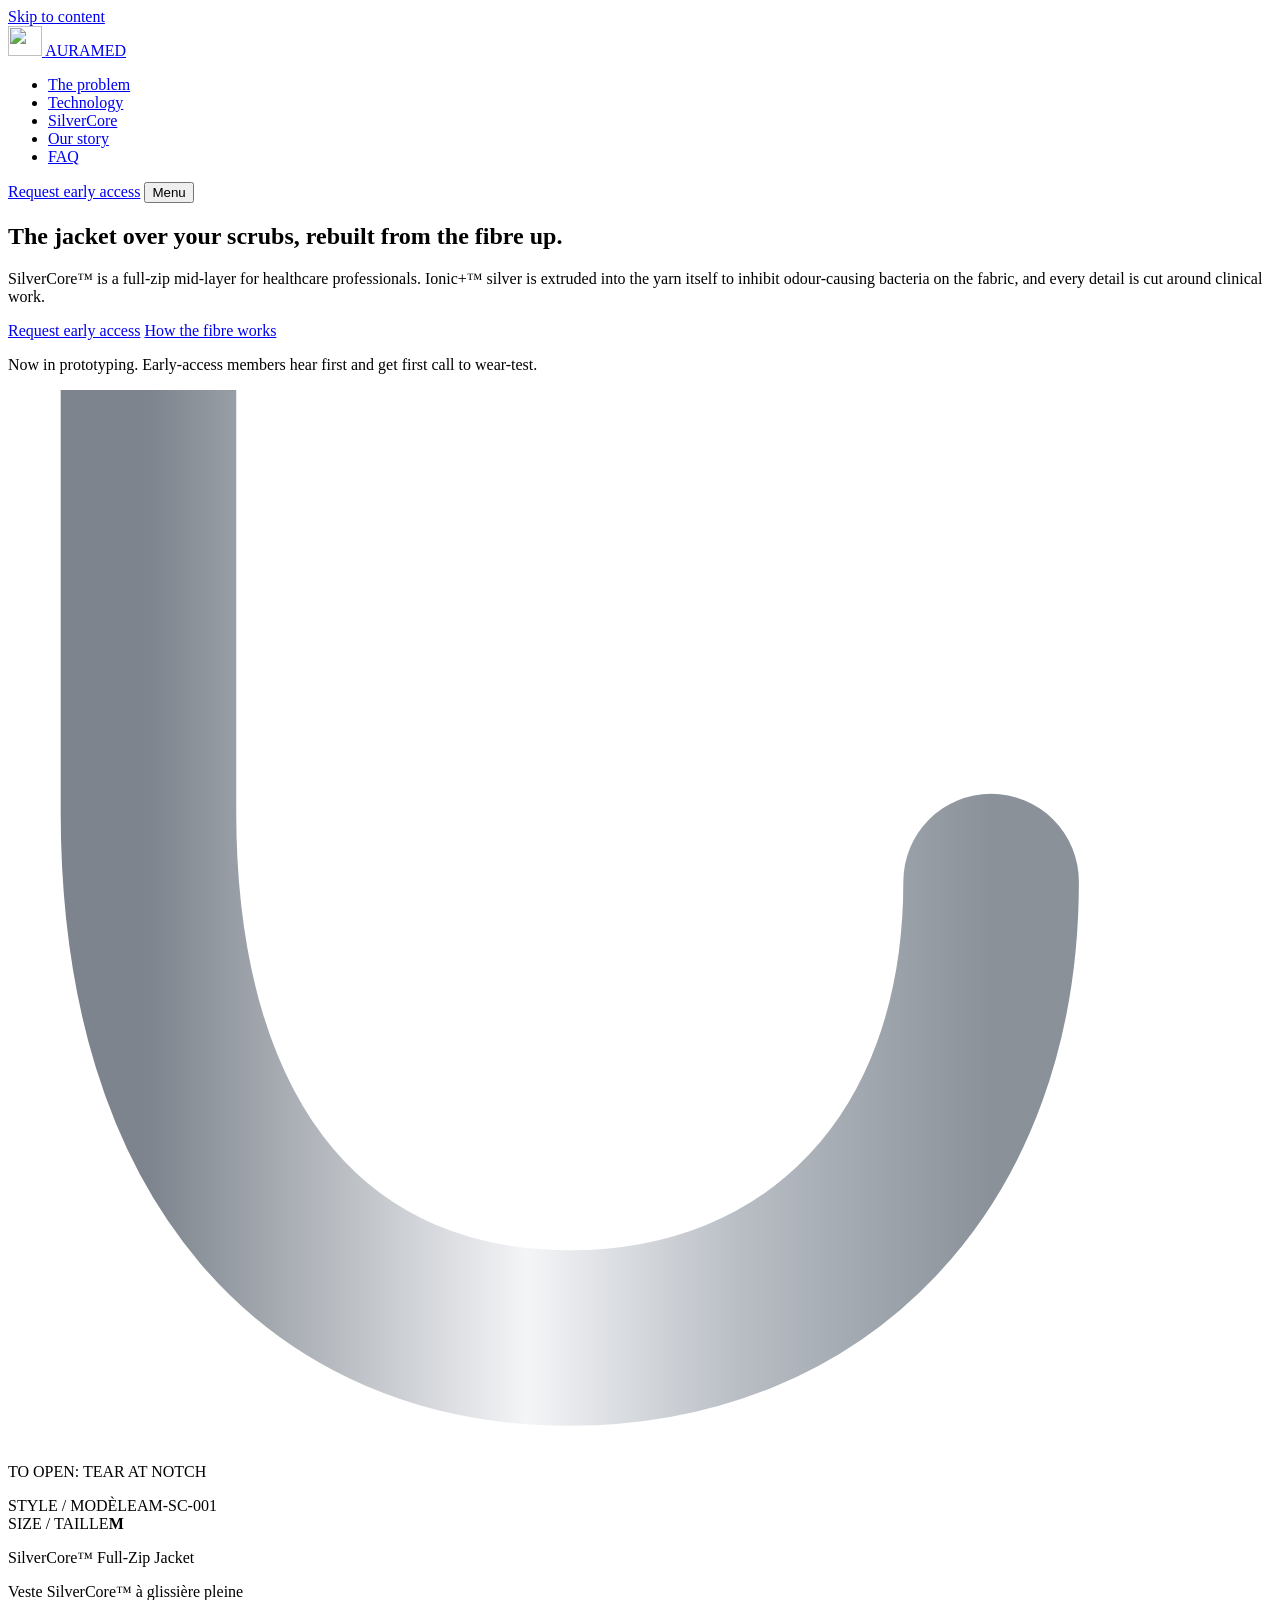
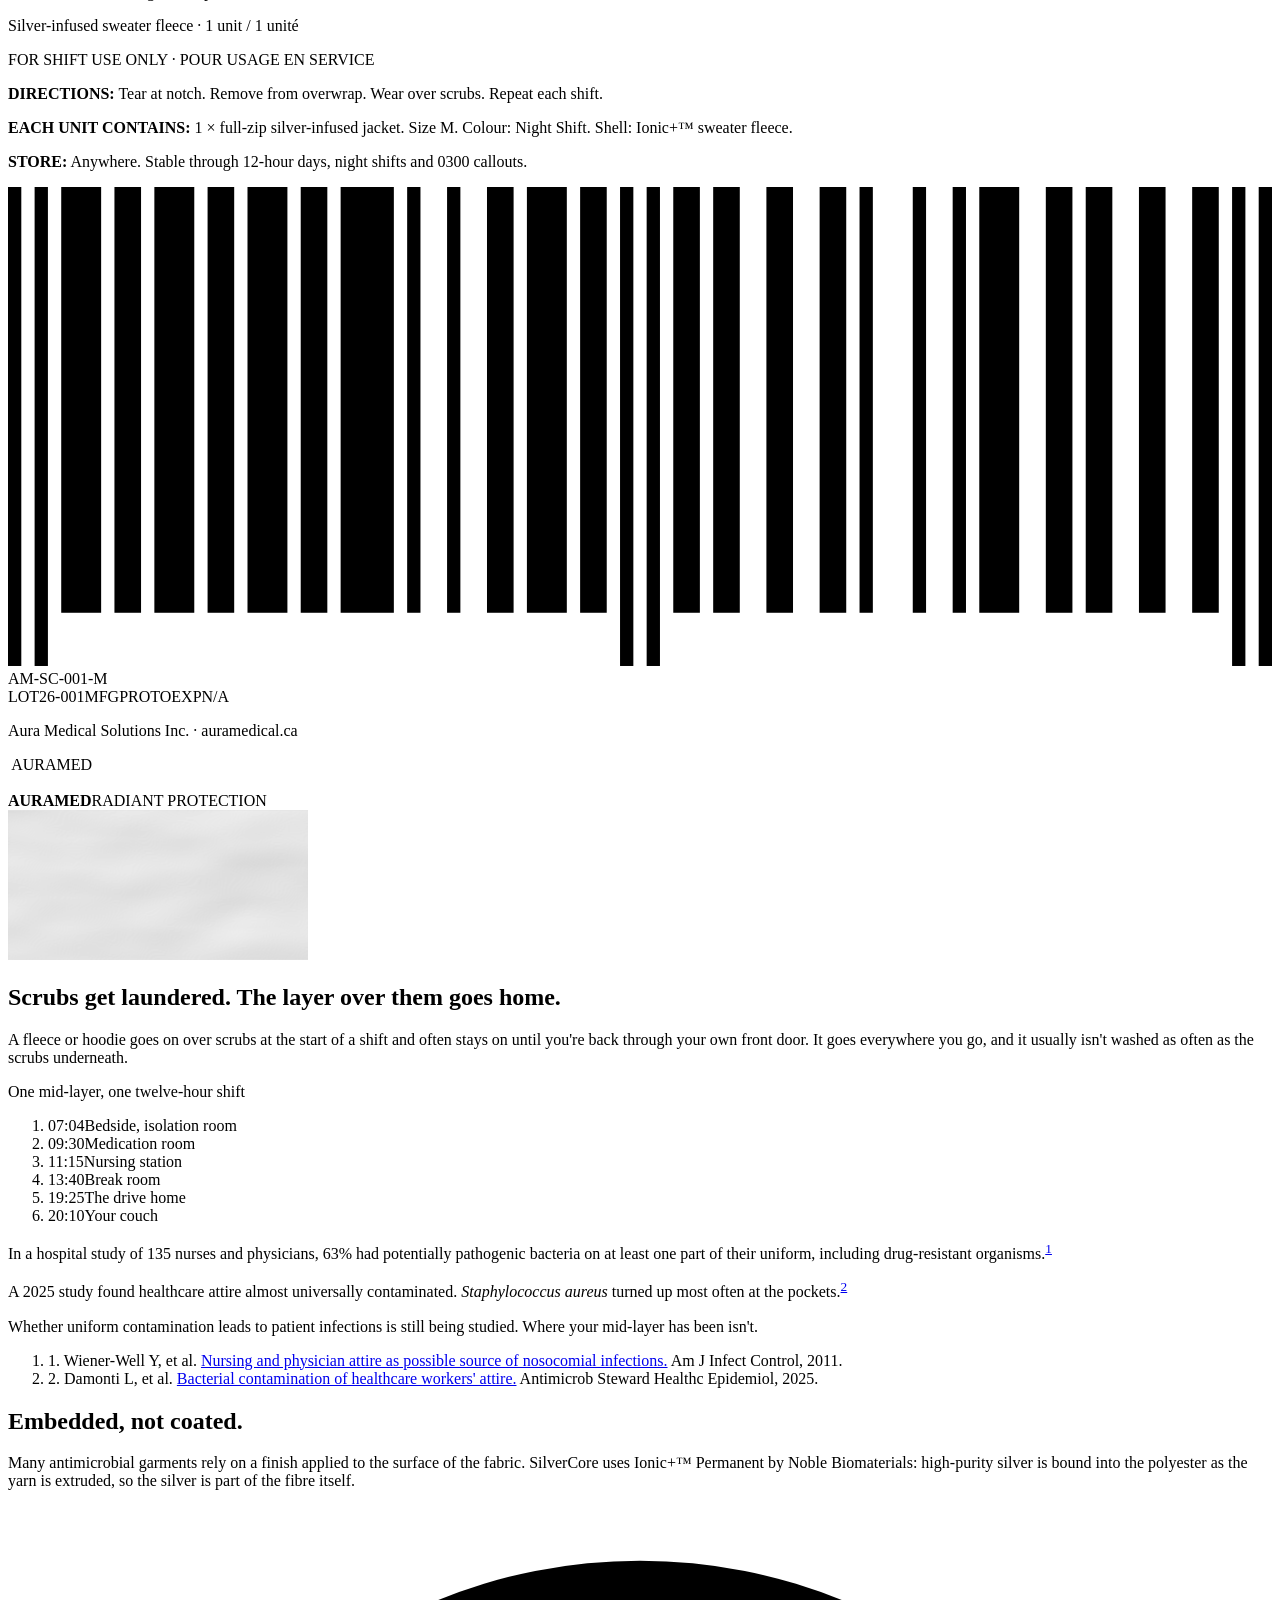
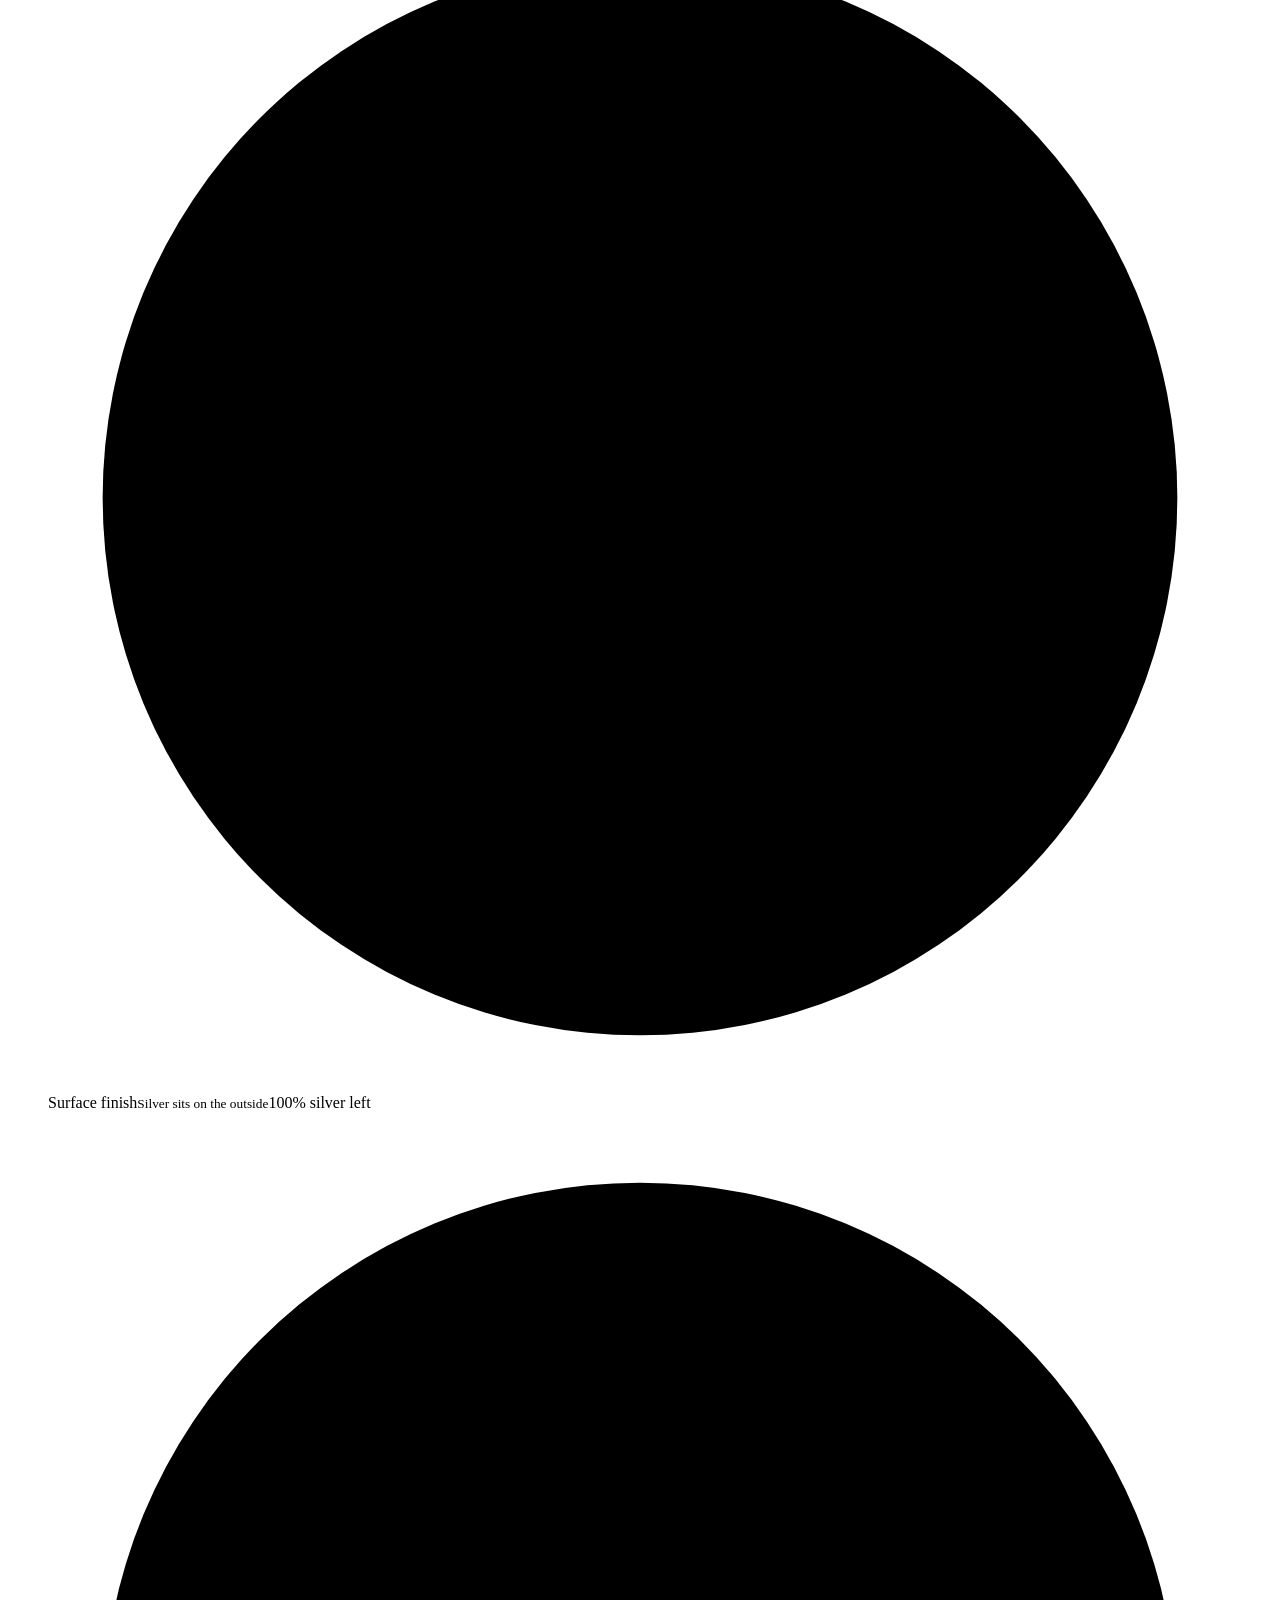
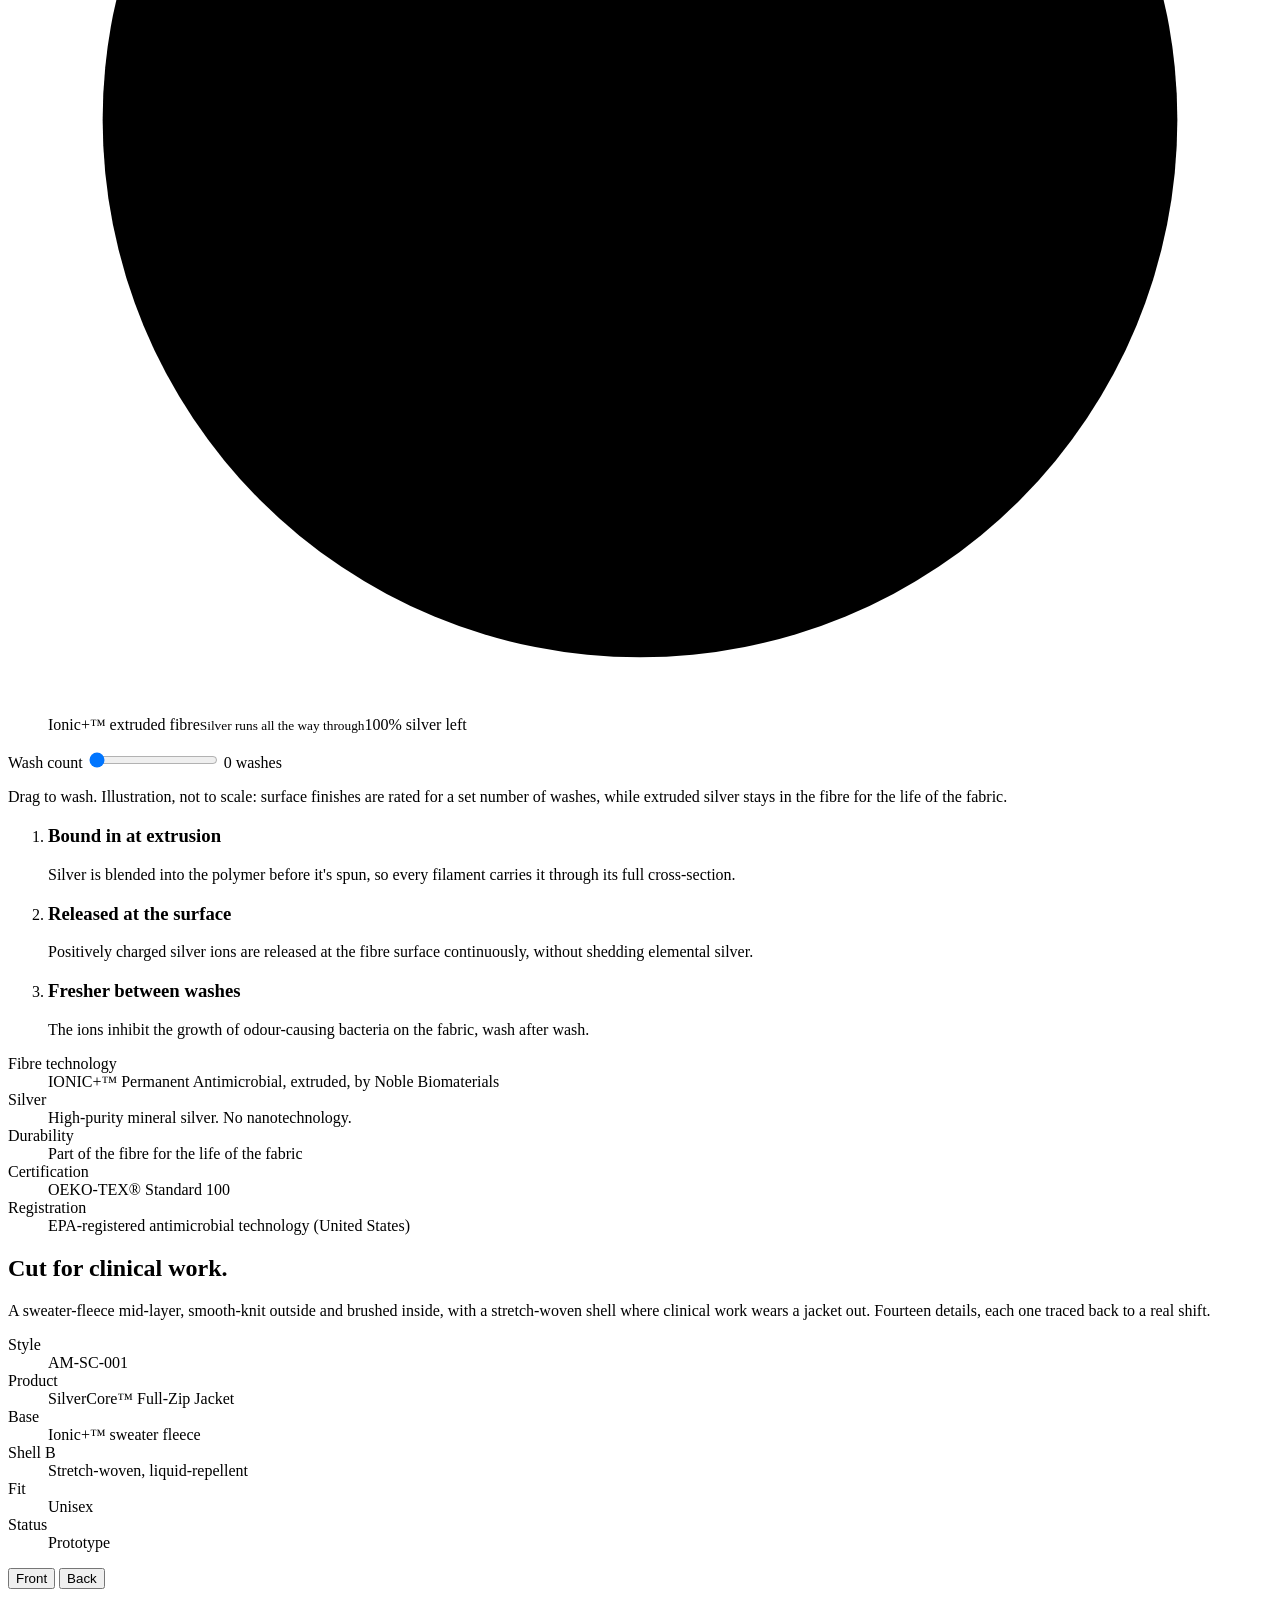
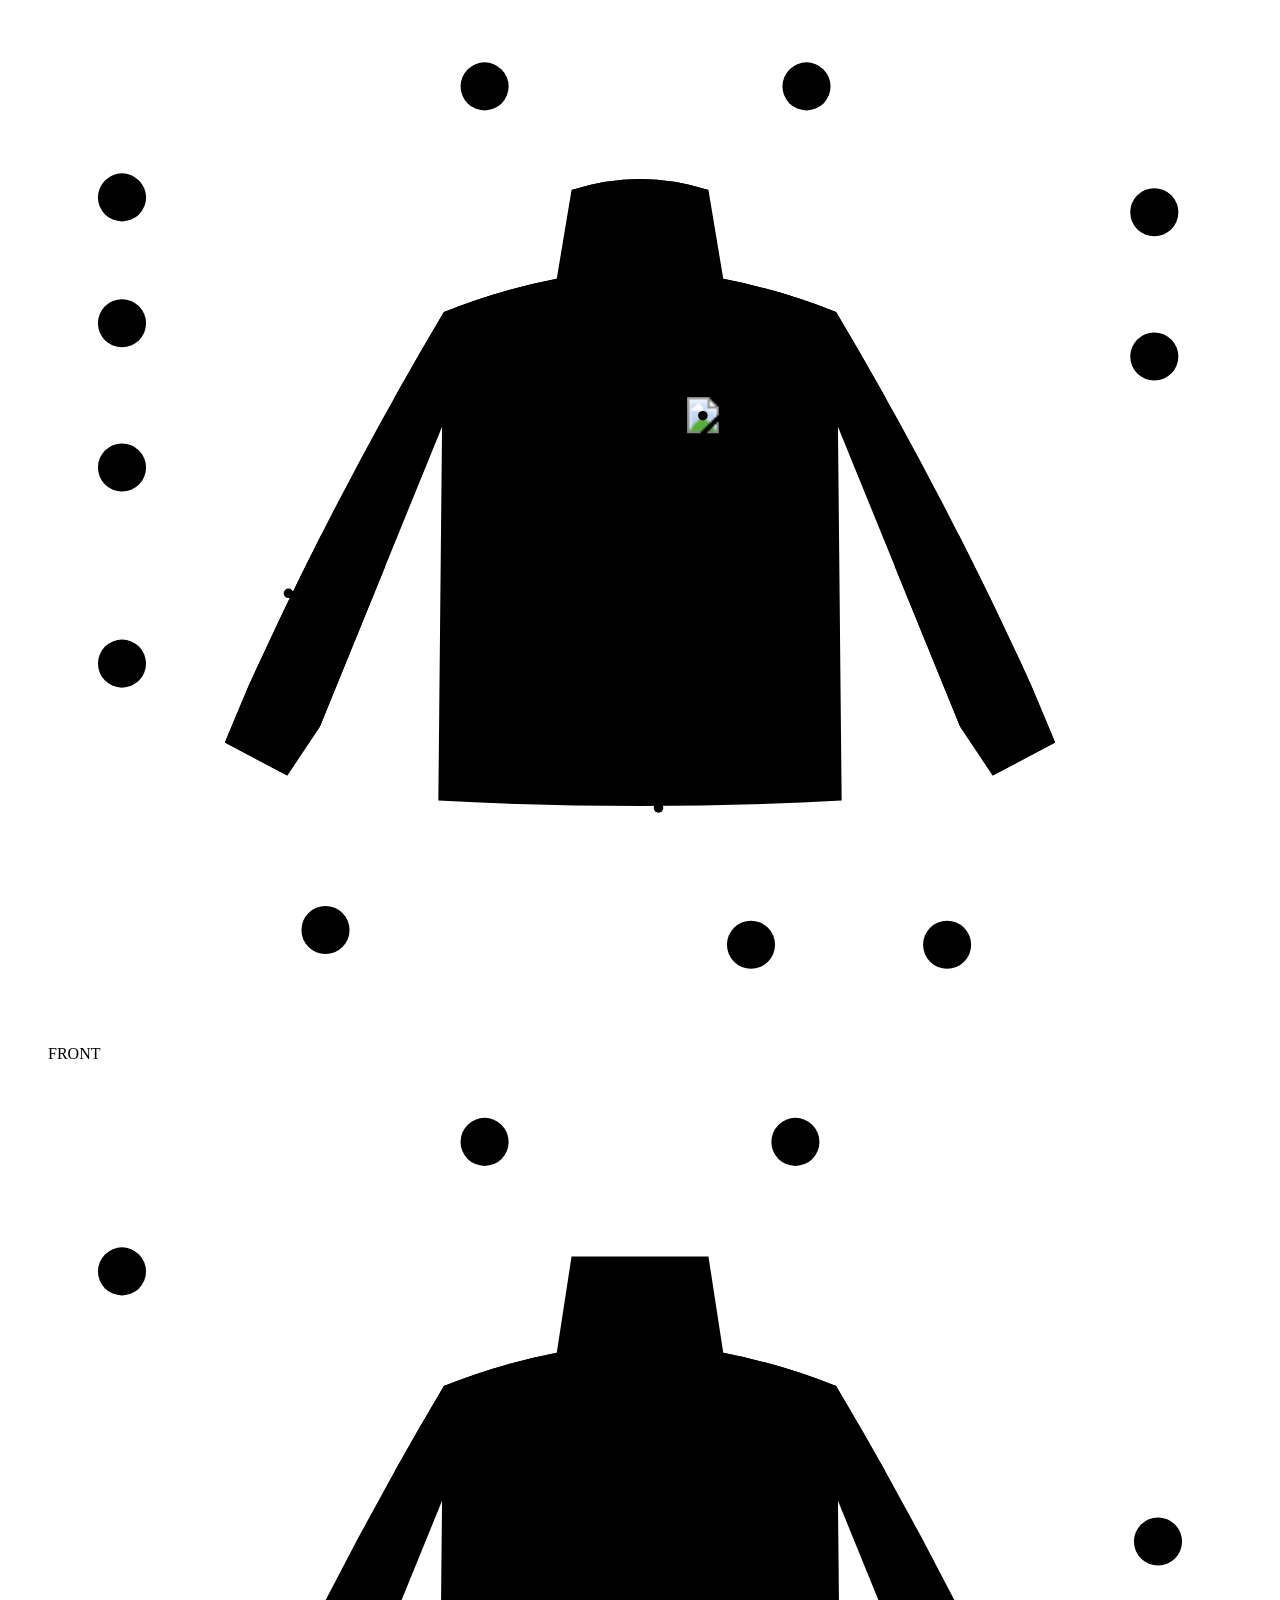
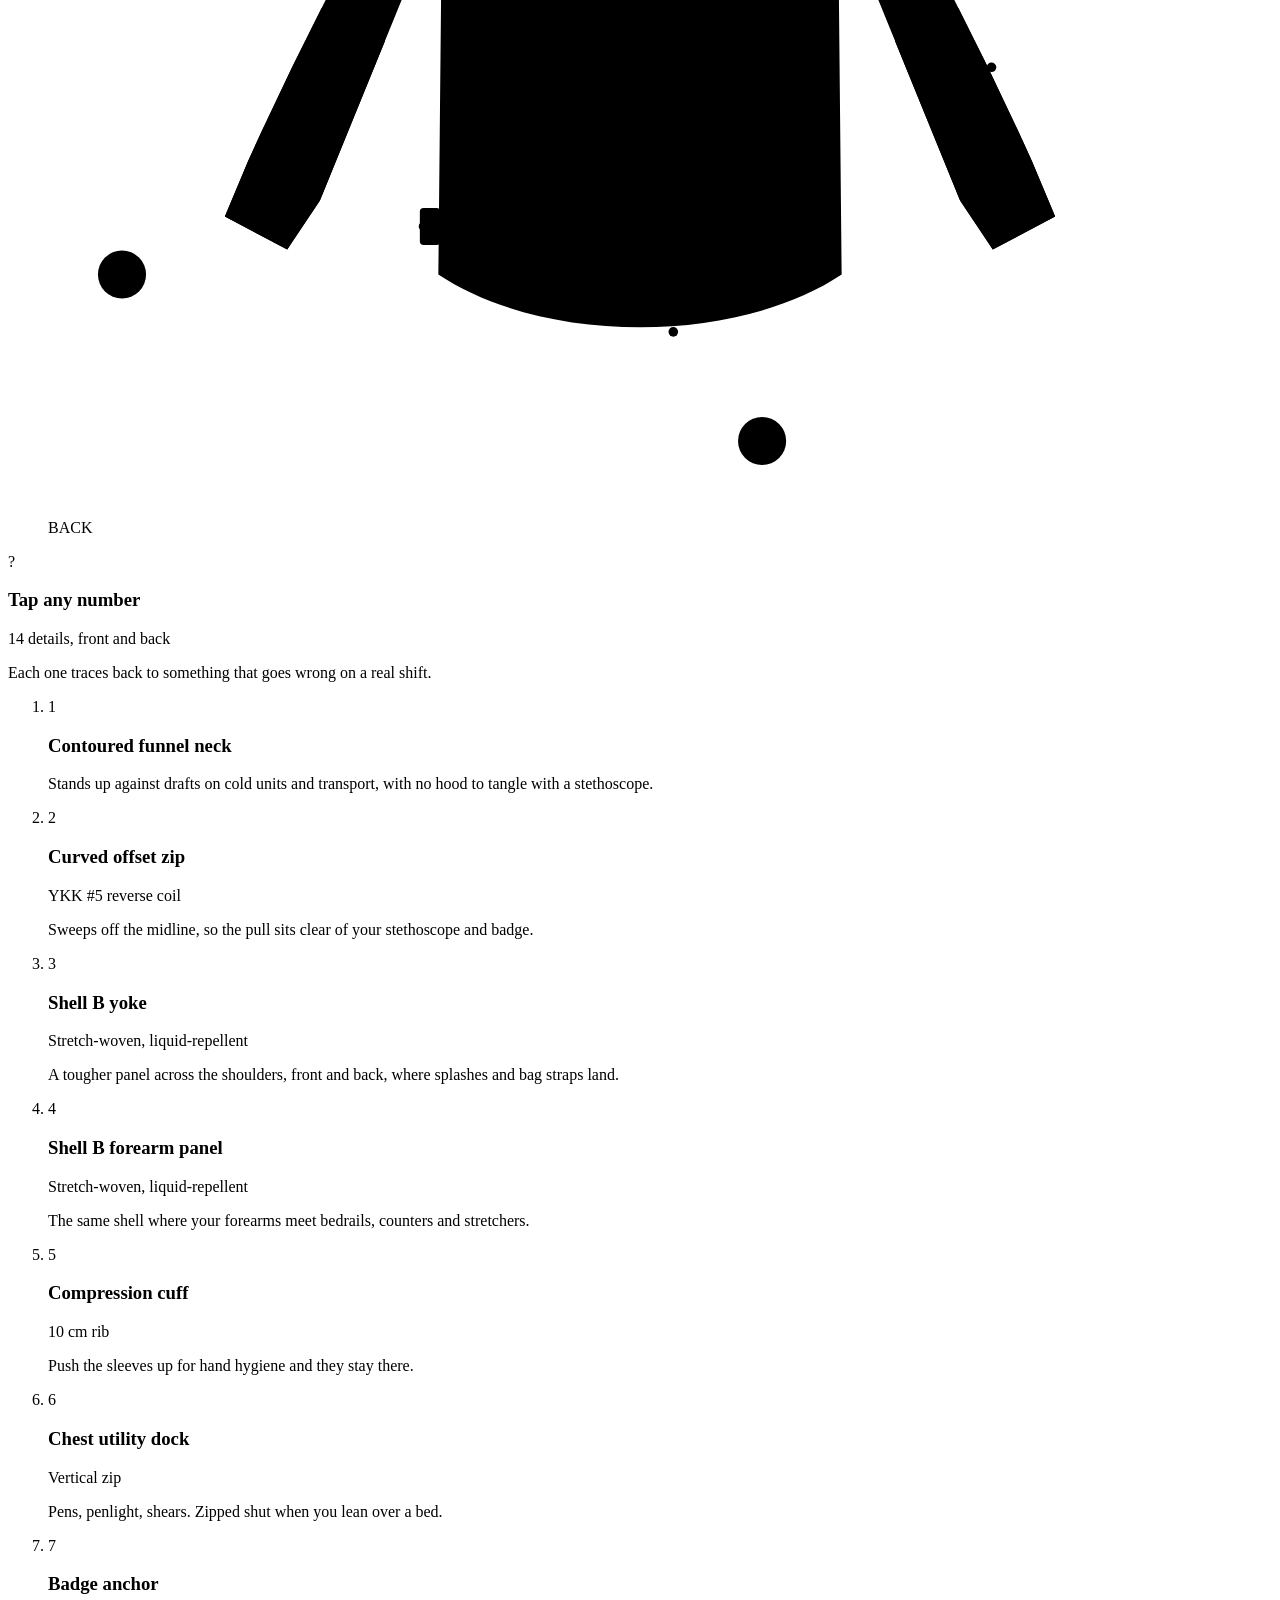
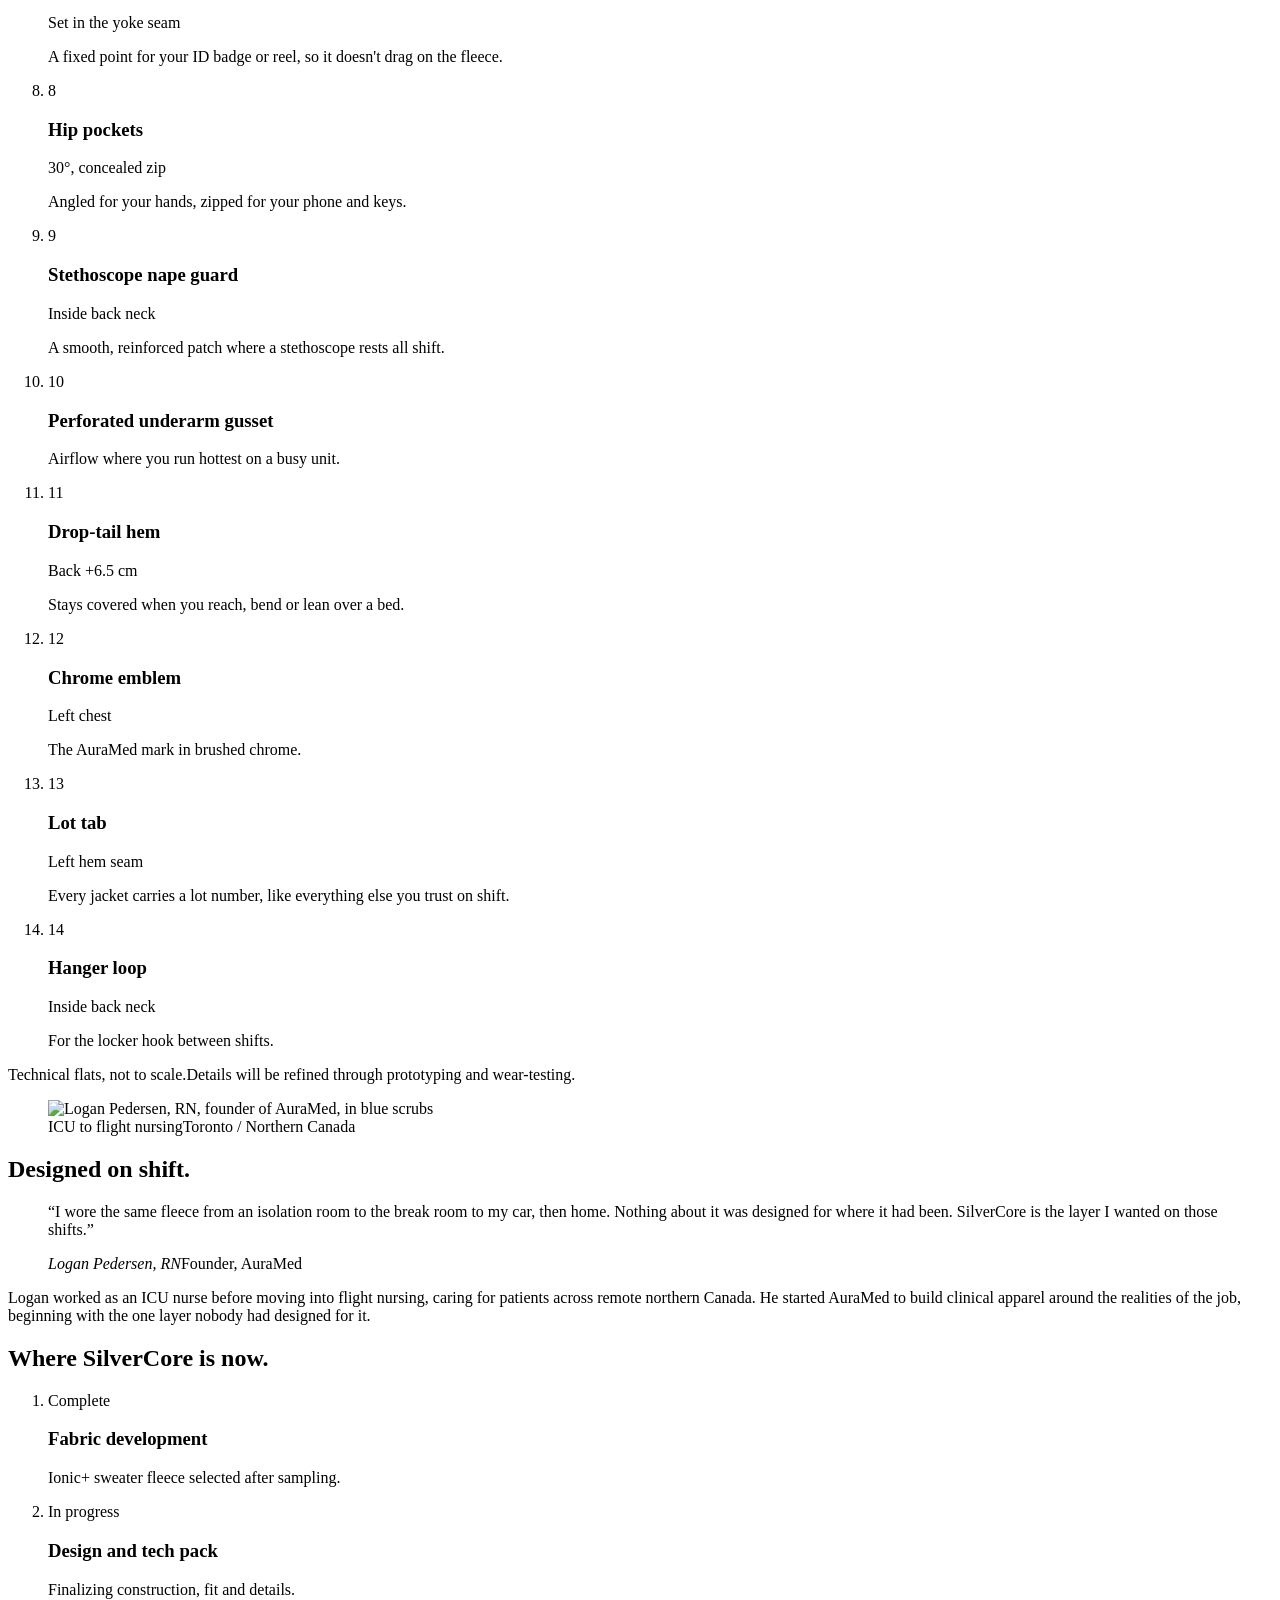
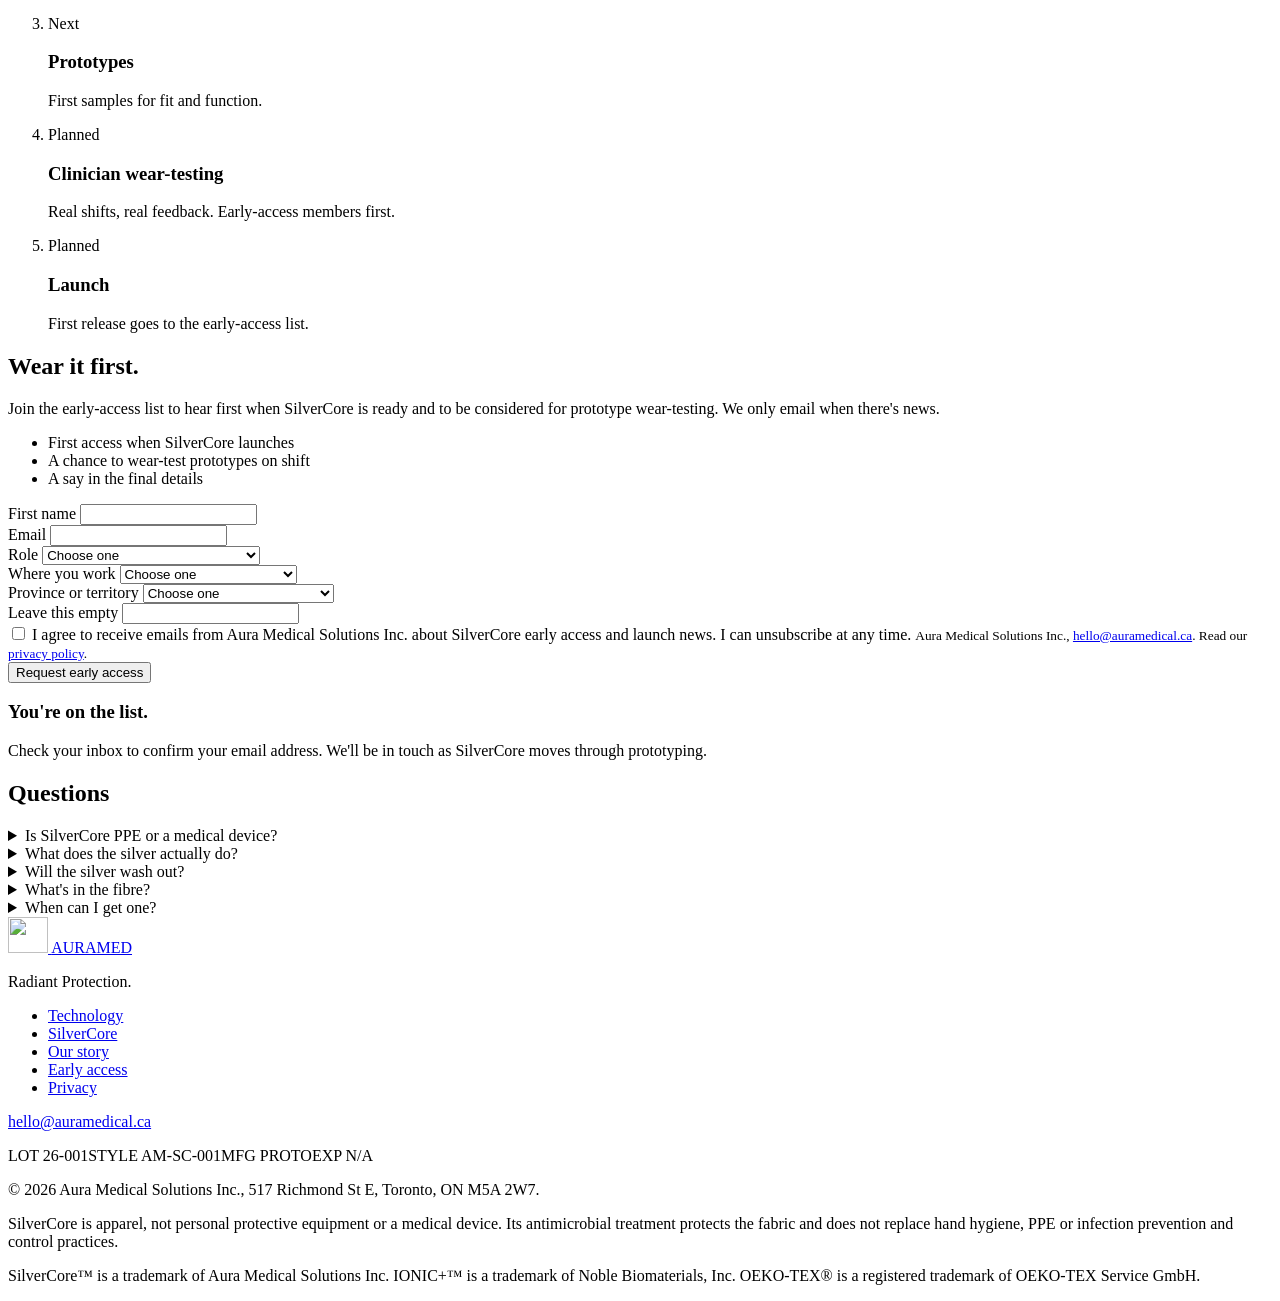
==== commit f68266a2: "Add files via upload" ====
--- a/auramedical-site/index.html
+++ b/auramedical-site/index.html
@@ -552,12 +552,15 @@
     <!-- Founder -->
     <section class="section story" id="story" aria-labelledby="story-title">
       <div class="wrap">
-        <h2 class="display" id="story-title">Designed on shift.</h2>
-        <div>
+        <figure class="story-photo">
+          <img src="/assets/img/logan-pedersen.jpg" width="711" height="888" alt="Logan Pedersen, RN, founder of AuraMed, in blue scrubs" loading="lazy" decoding="async">
+          <figcaption><span>ICU to flight nursing</span><span>Toronto / Northern Canada</span></figcaption>
+        </figure>
+        <div class="story-body">
+          <h2 class="display" id="story-title">Designed on shift.</h2>
           <blockquote class="story-quote">
             <p>“I wore the same fleece from an isolation room to the break room to my car, then home. Nothing about it was designed for where it had been. SilverCore is the layer I wanted on those shifts.”</p>
             <footer>
-              <img src="/assets/img/auramed-mark-sm.png" width="44" height="39" alt="">
               <div><cite>Logan Pedersen, RN</cite><span>Founder, AuraMed</span></div>
             </footer>
           </blockquote>
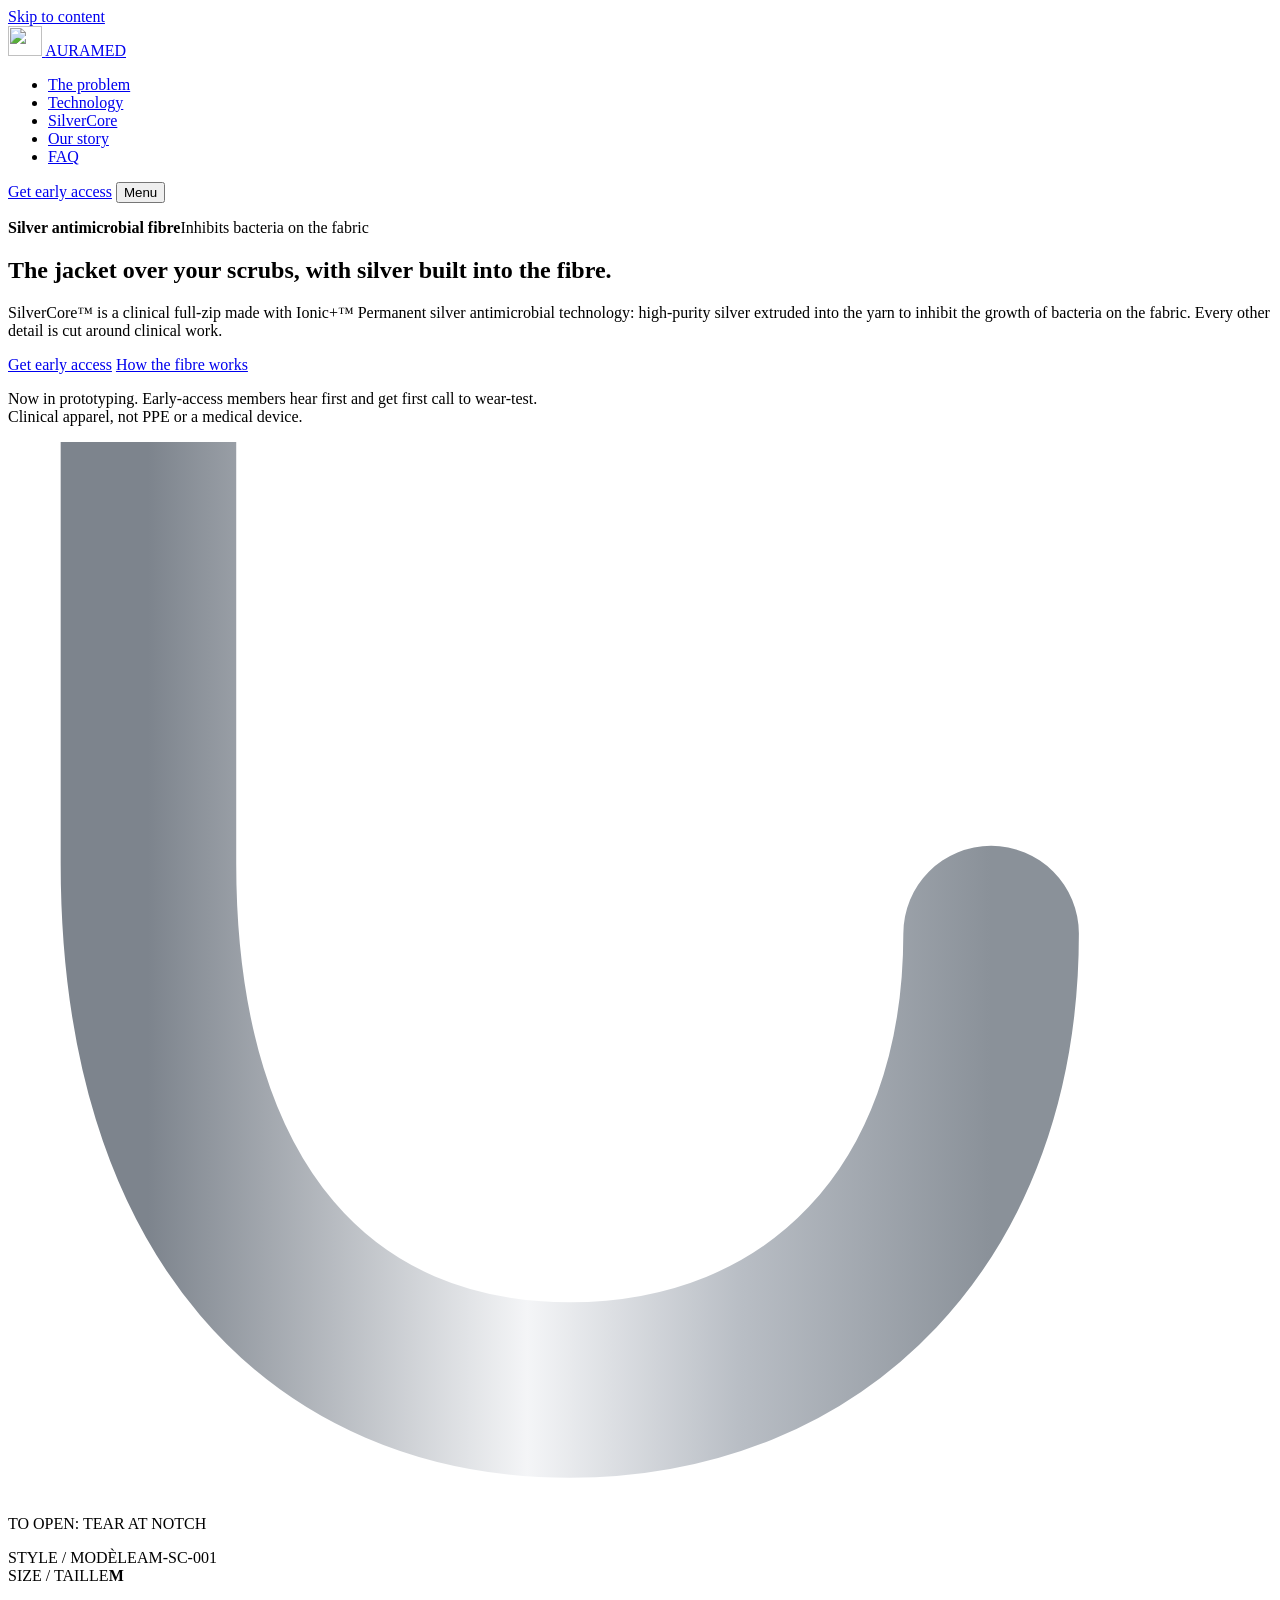
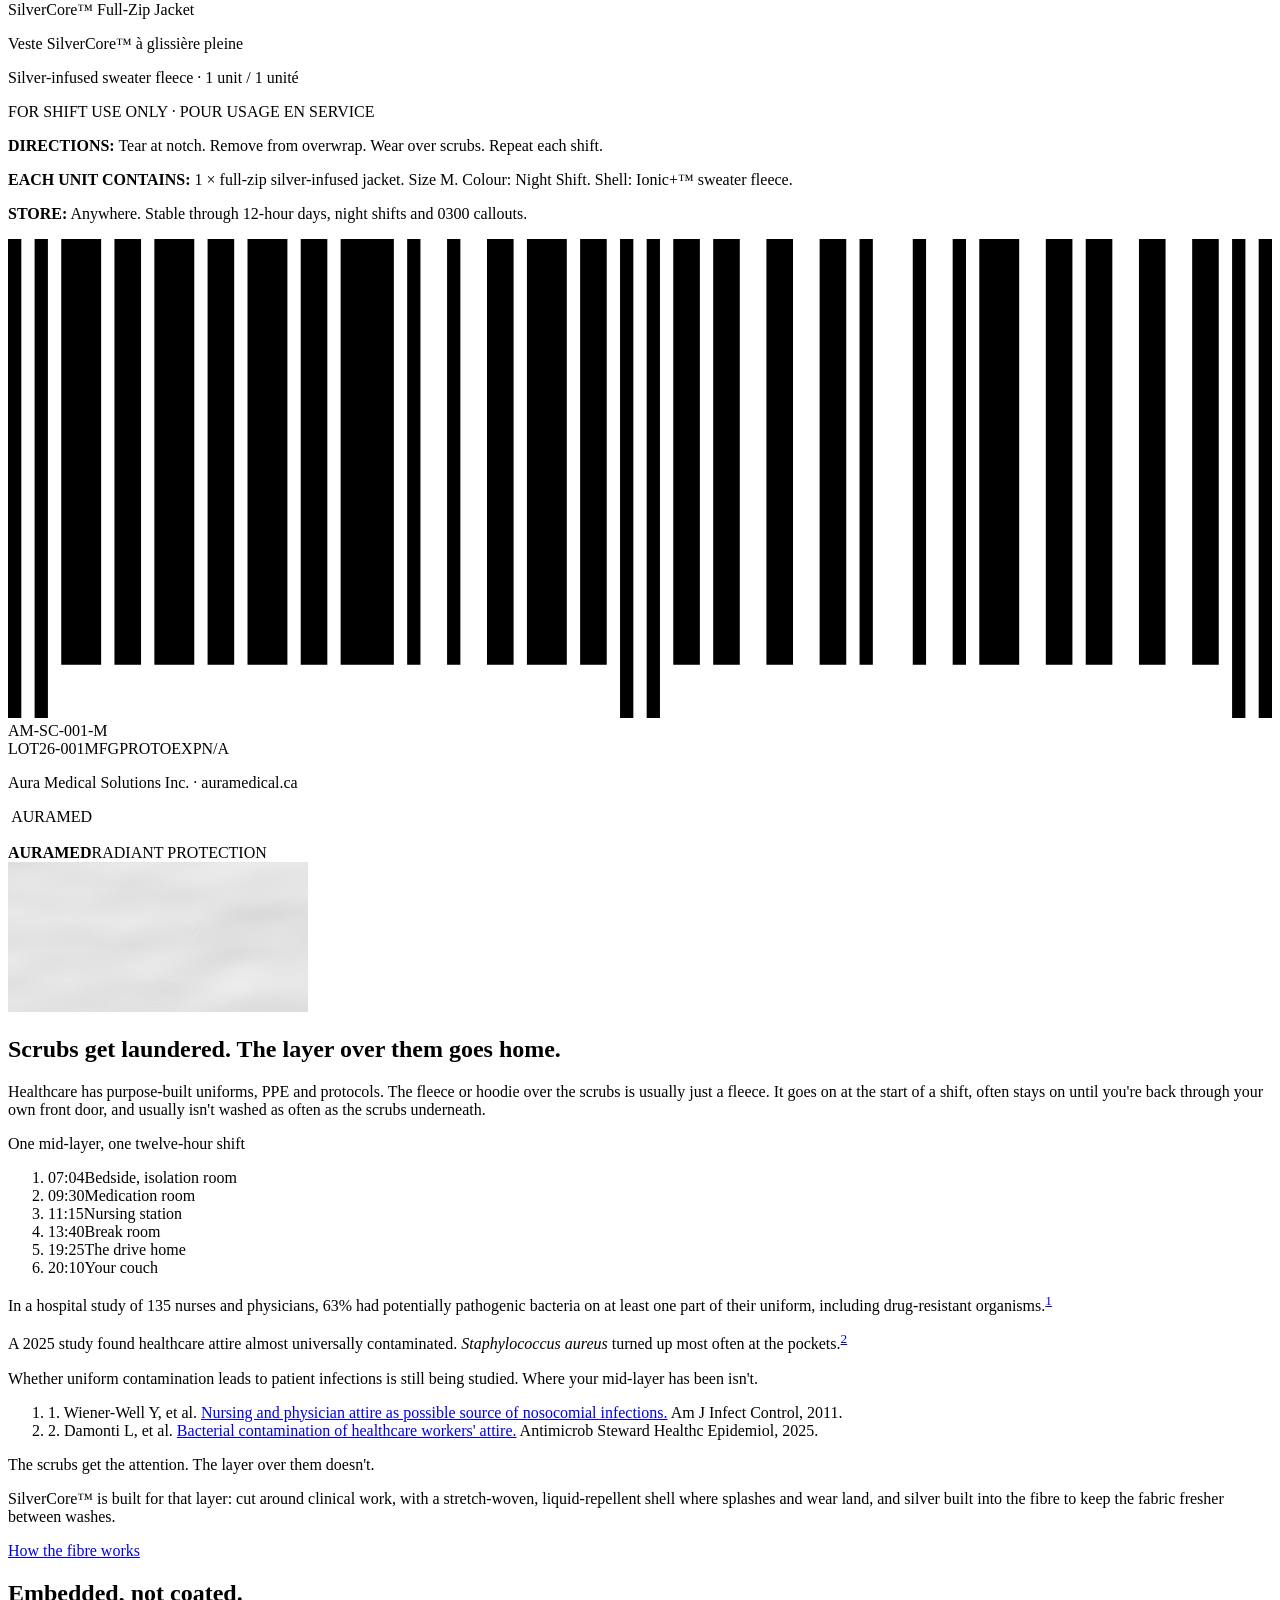
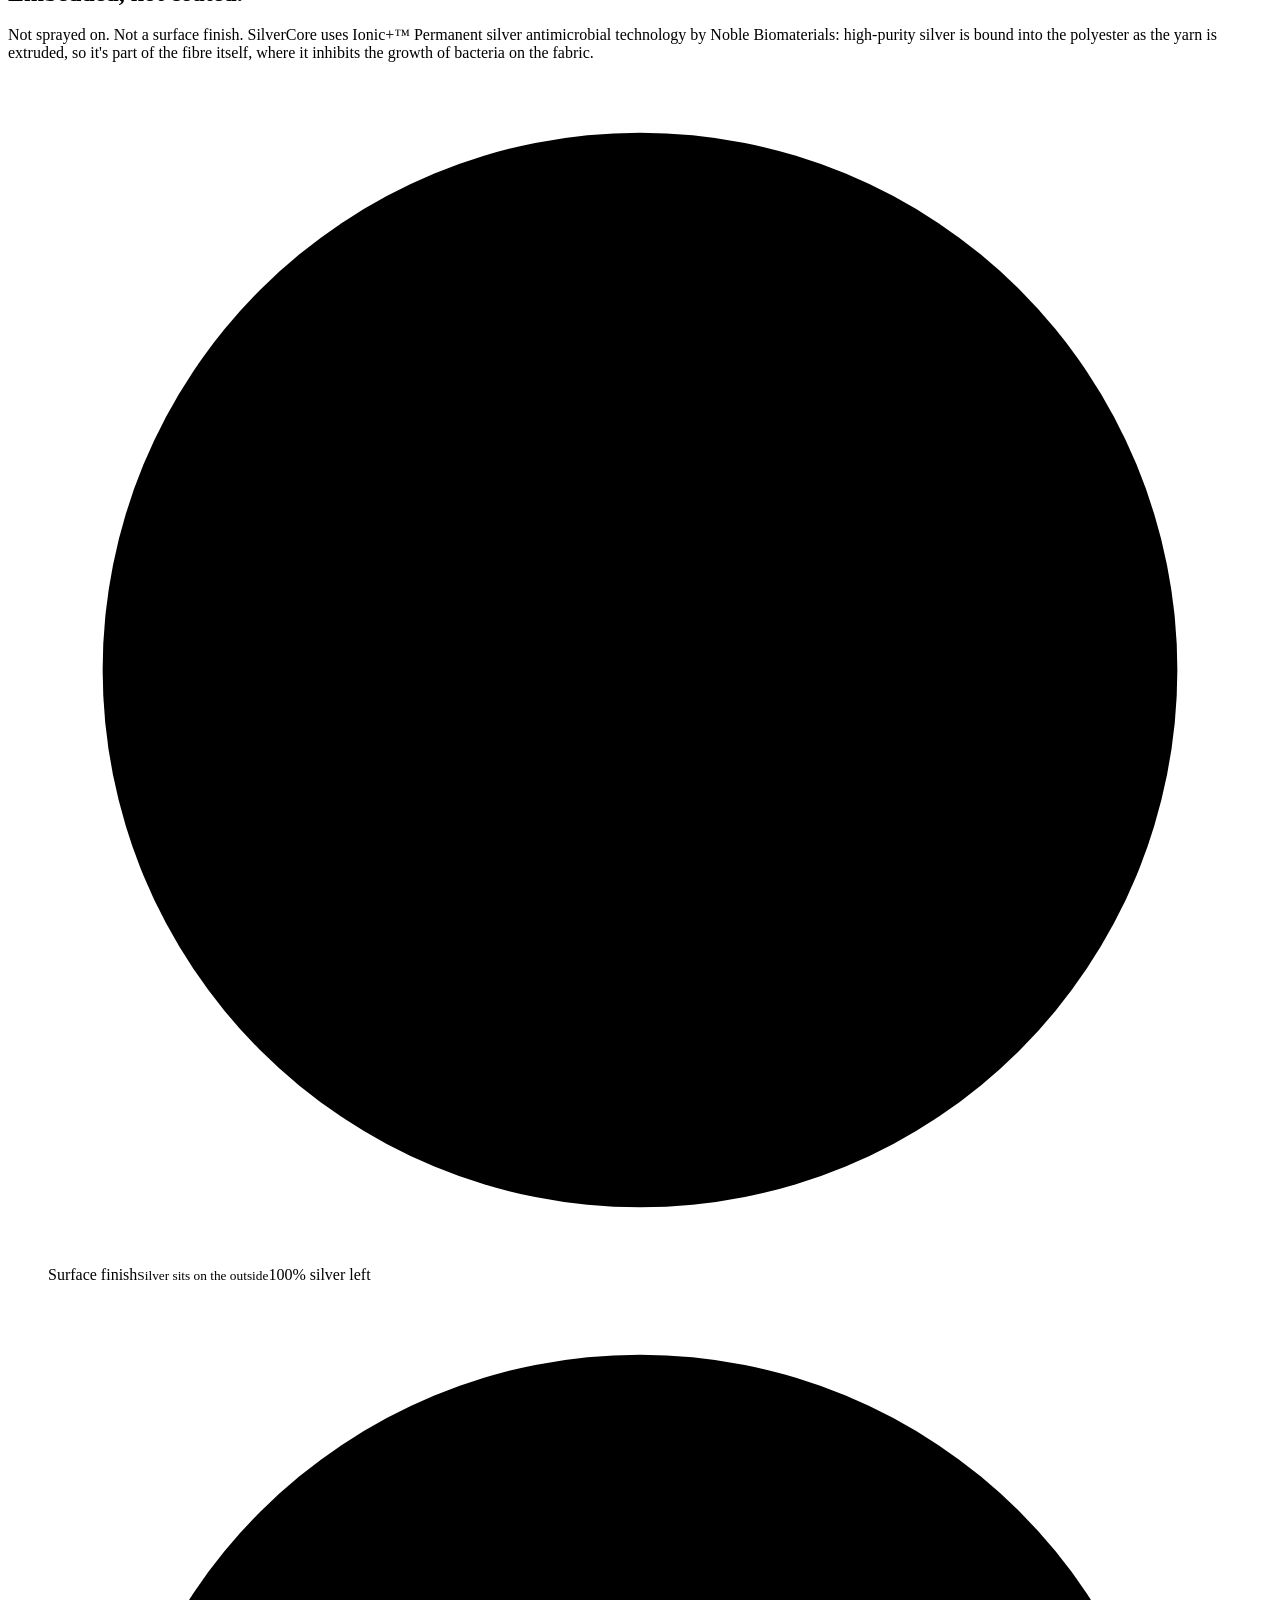
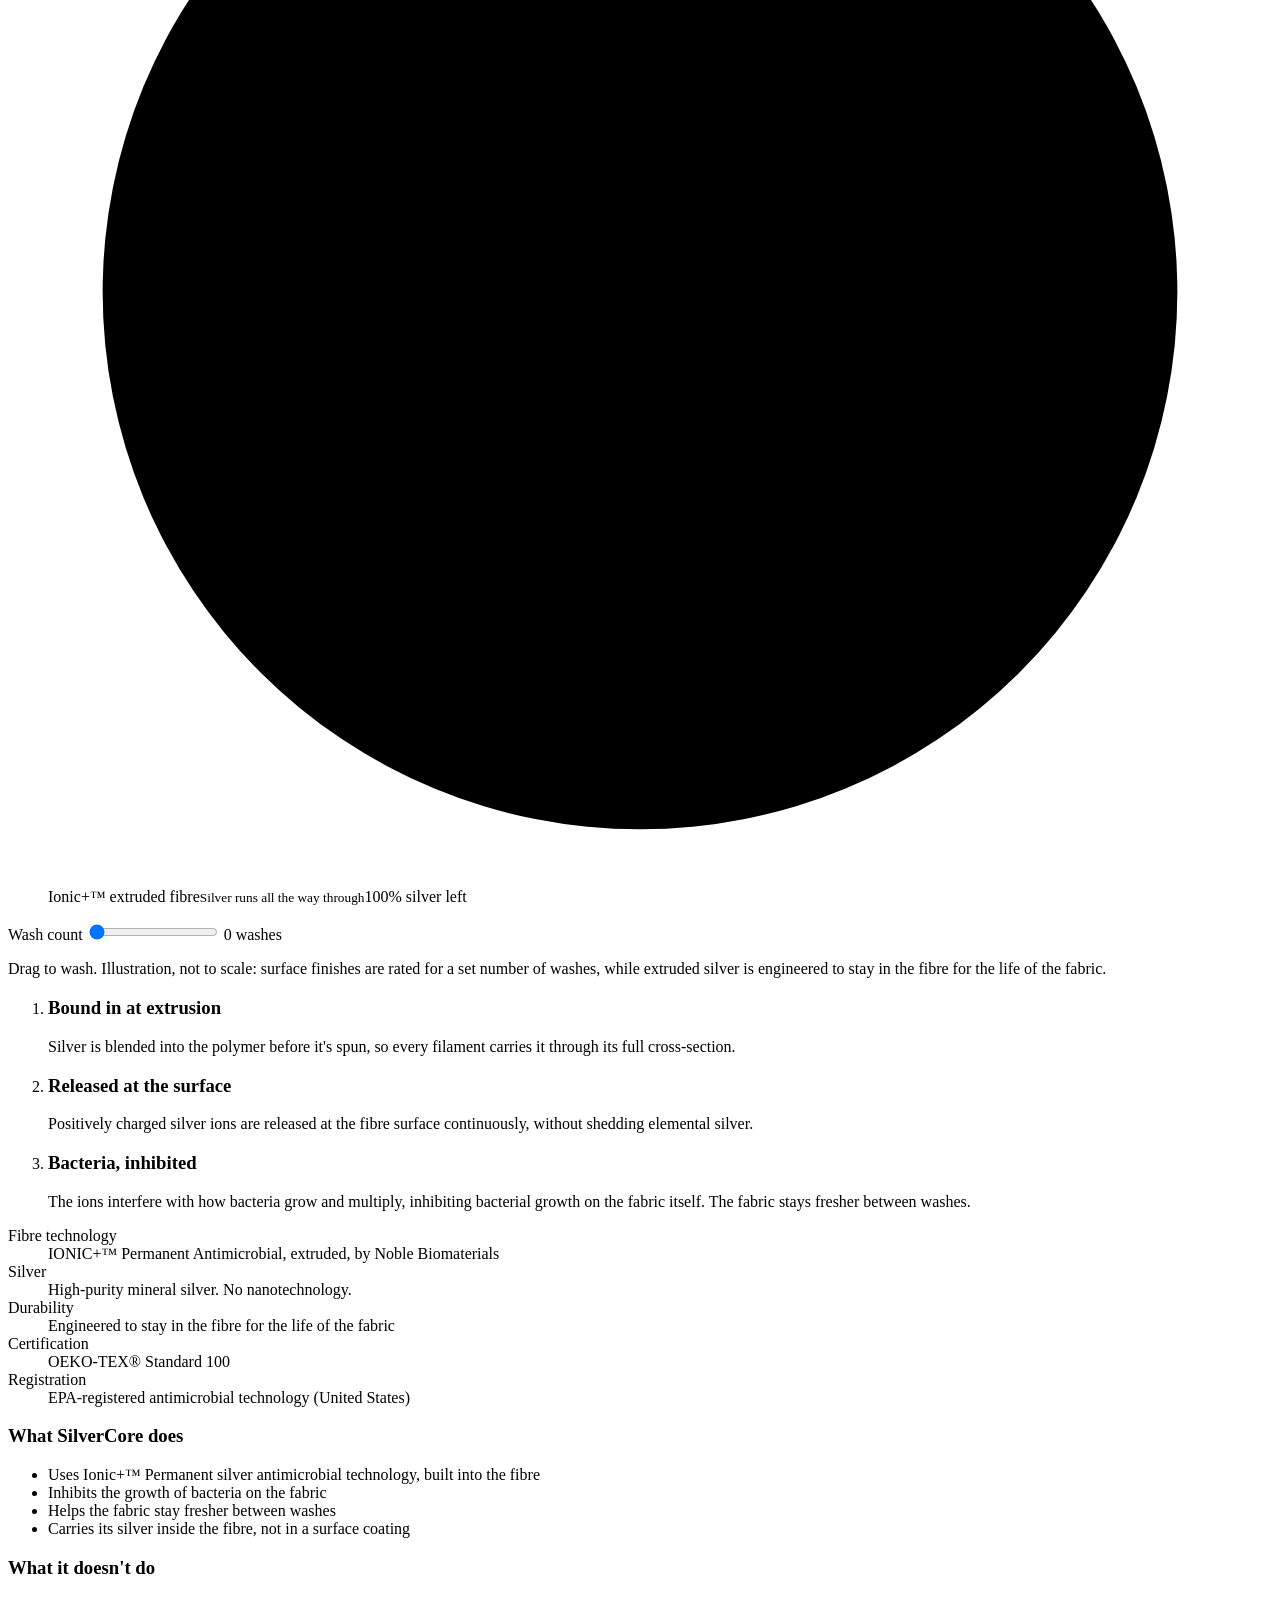
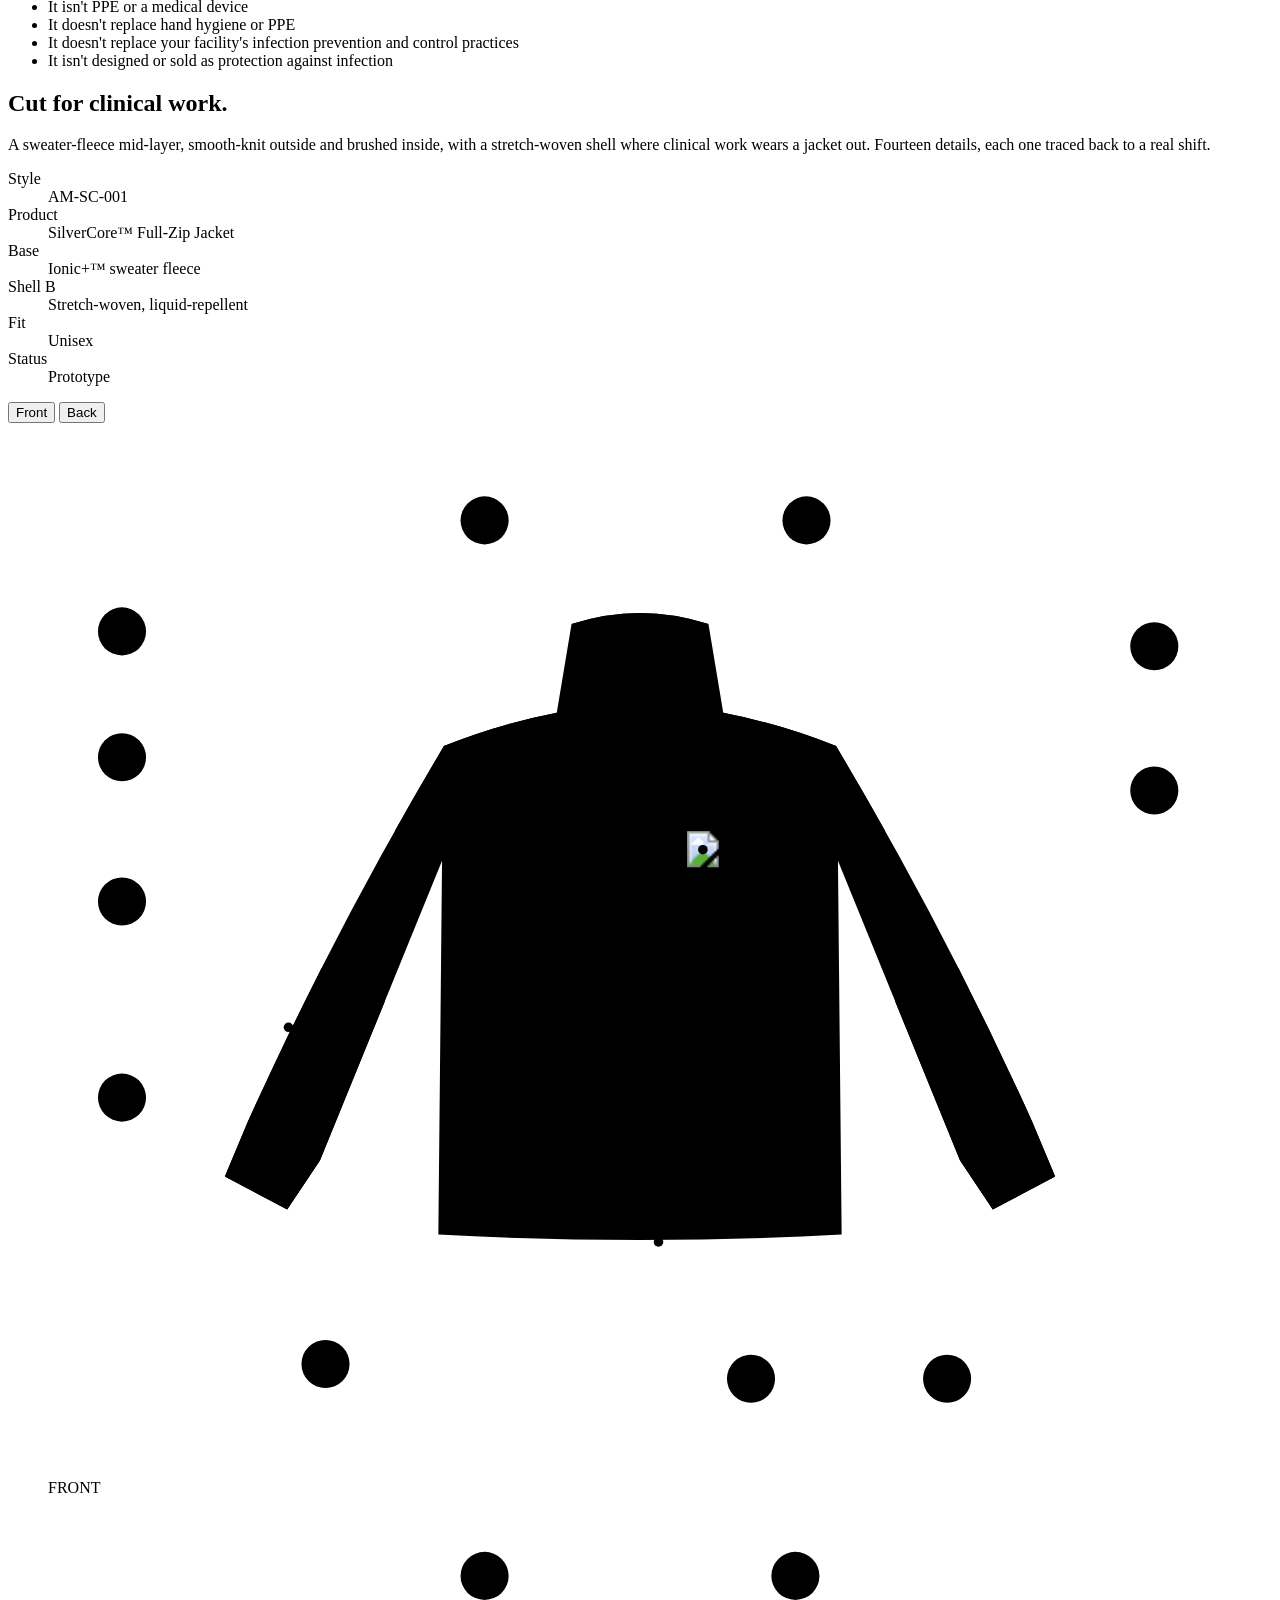
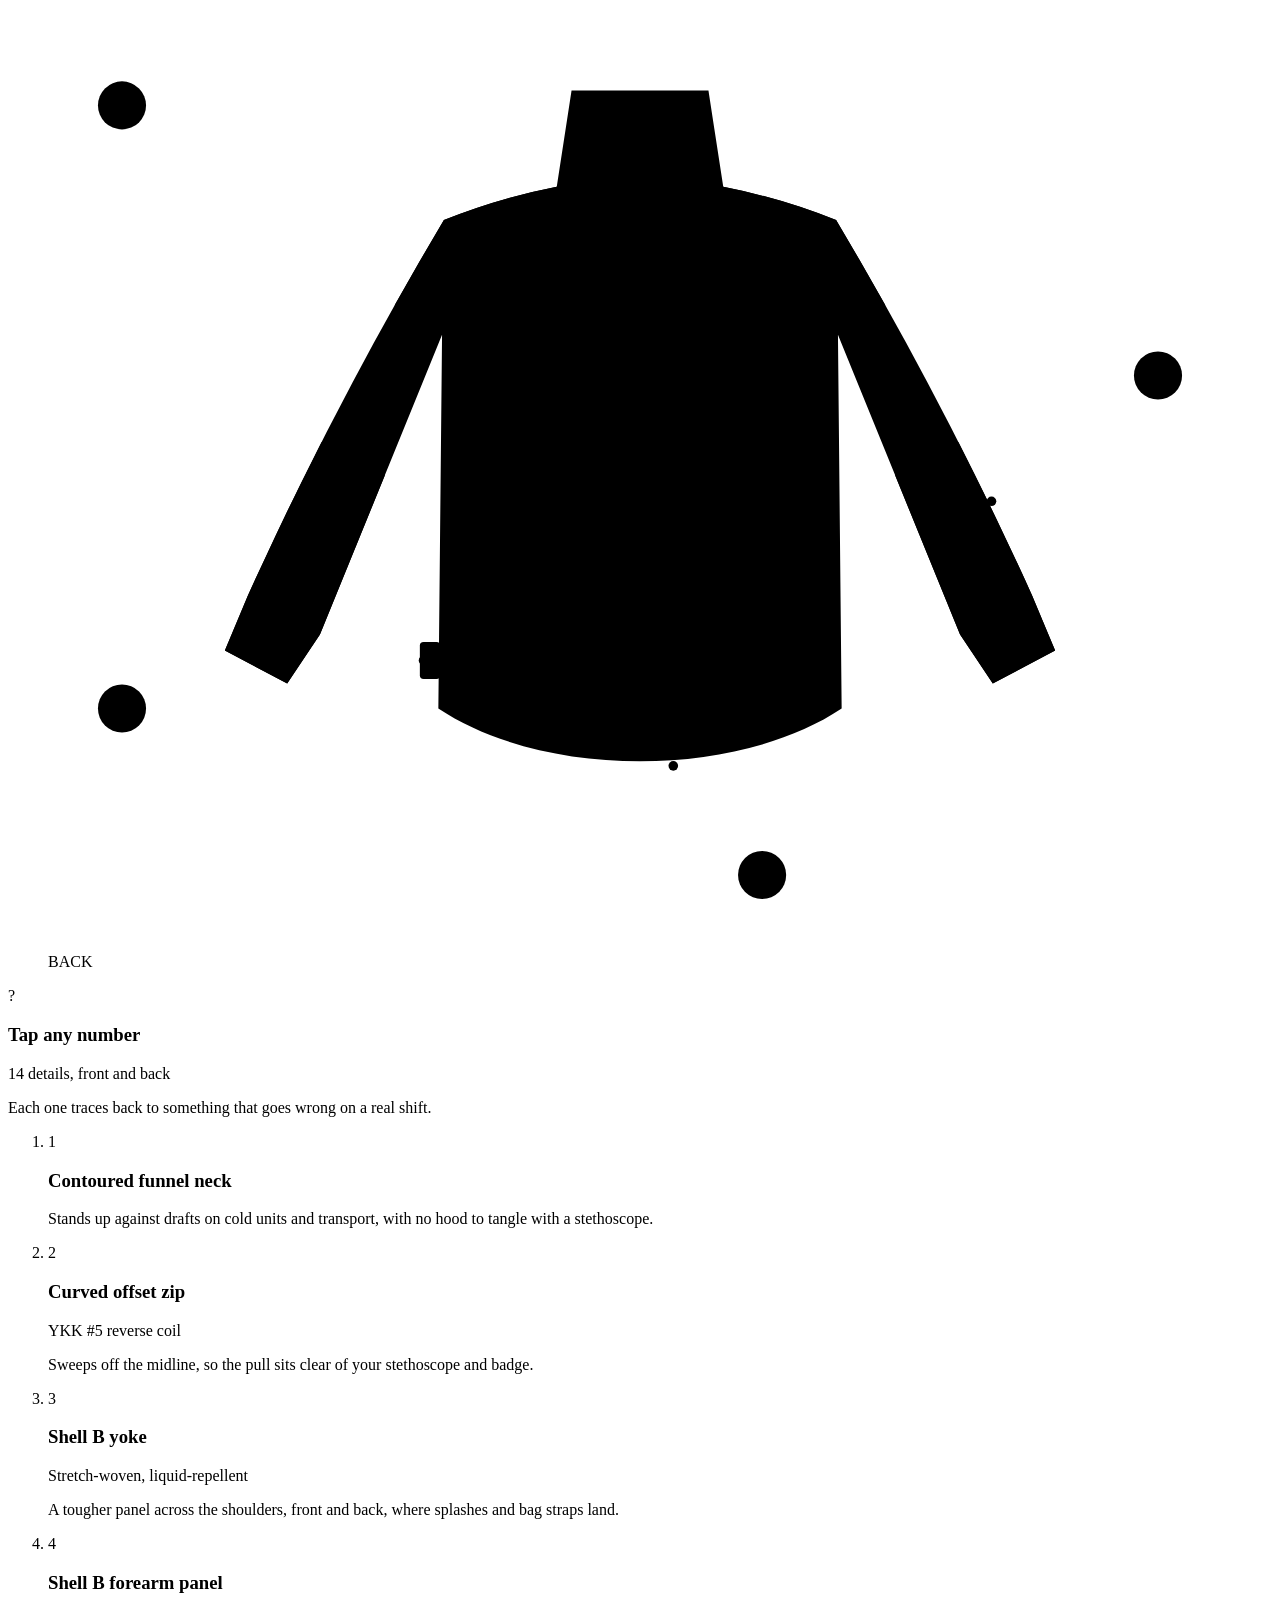
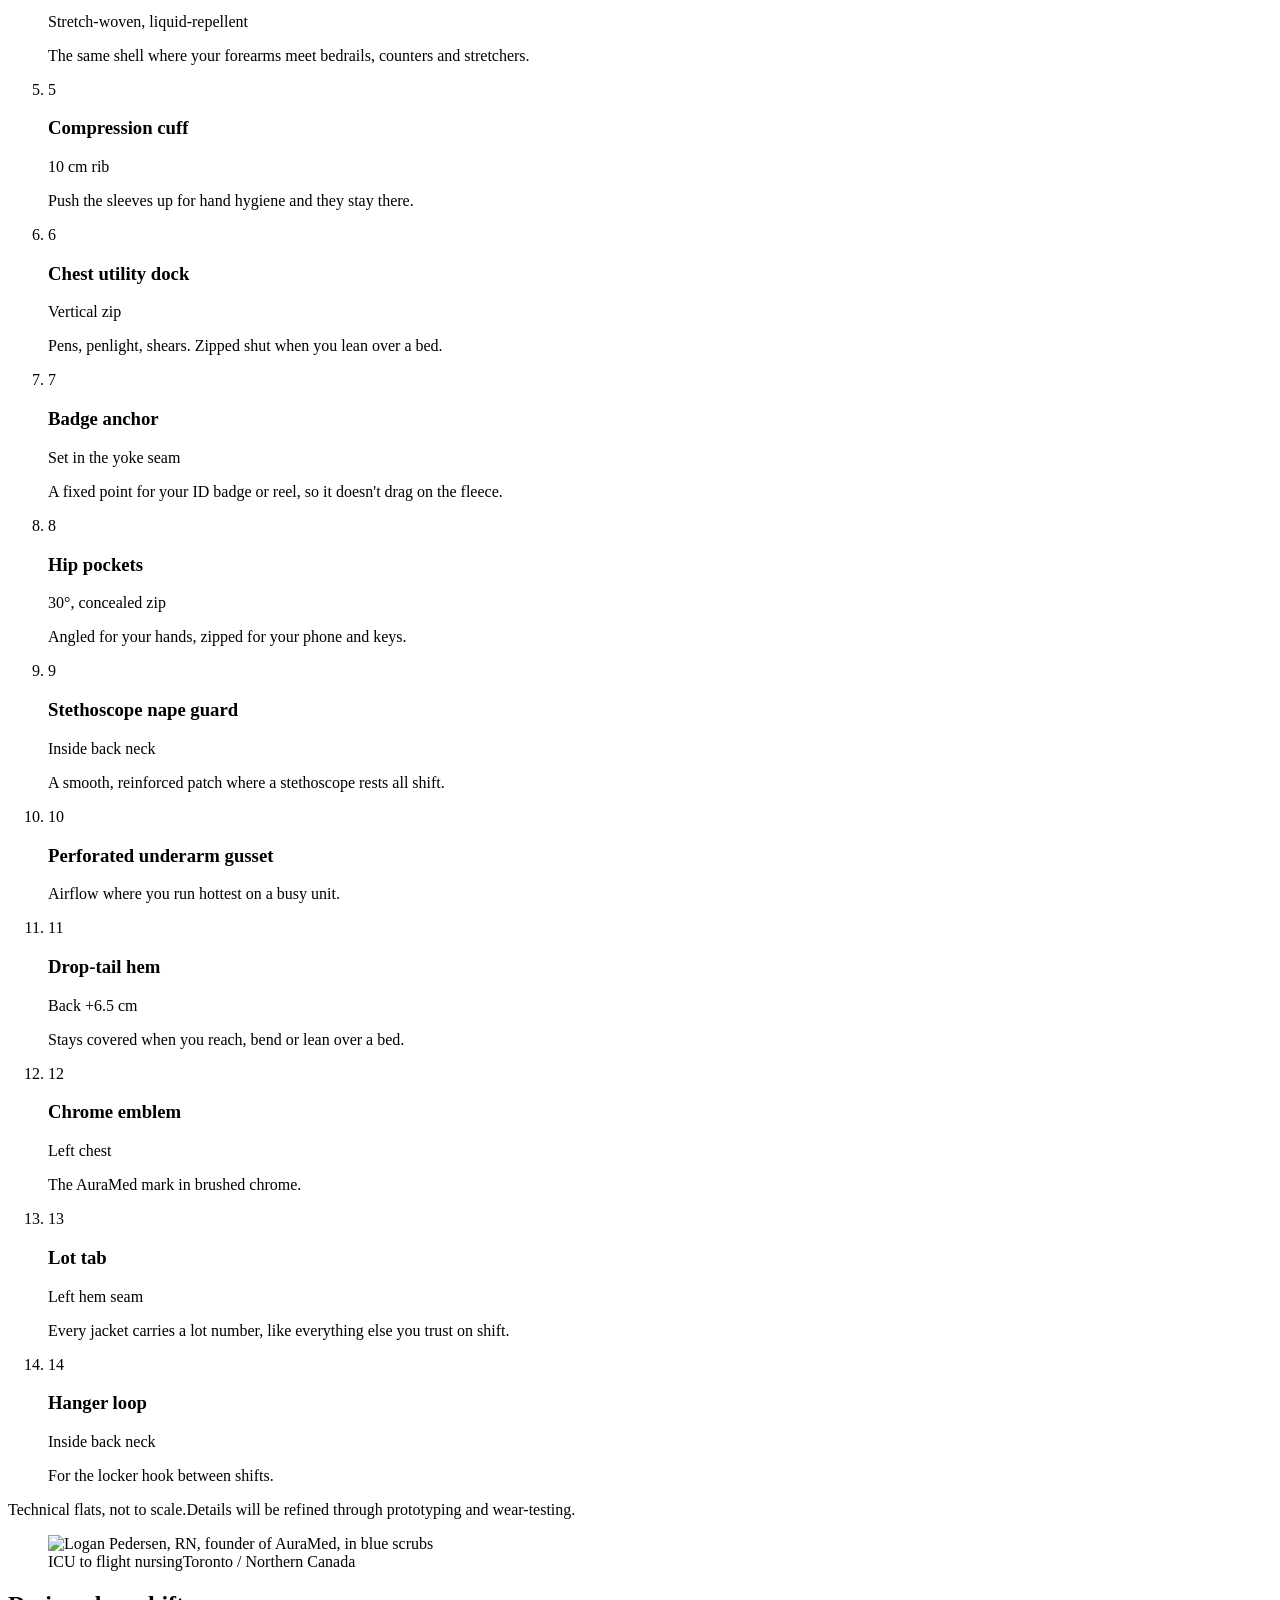
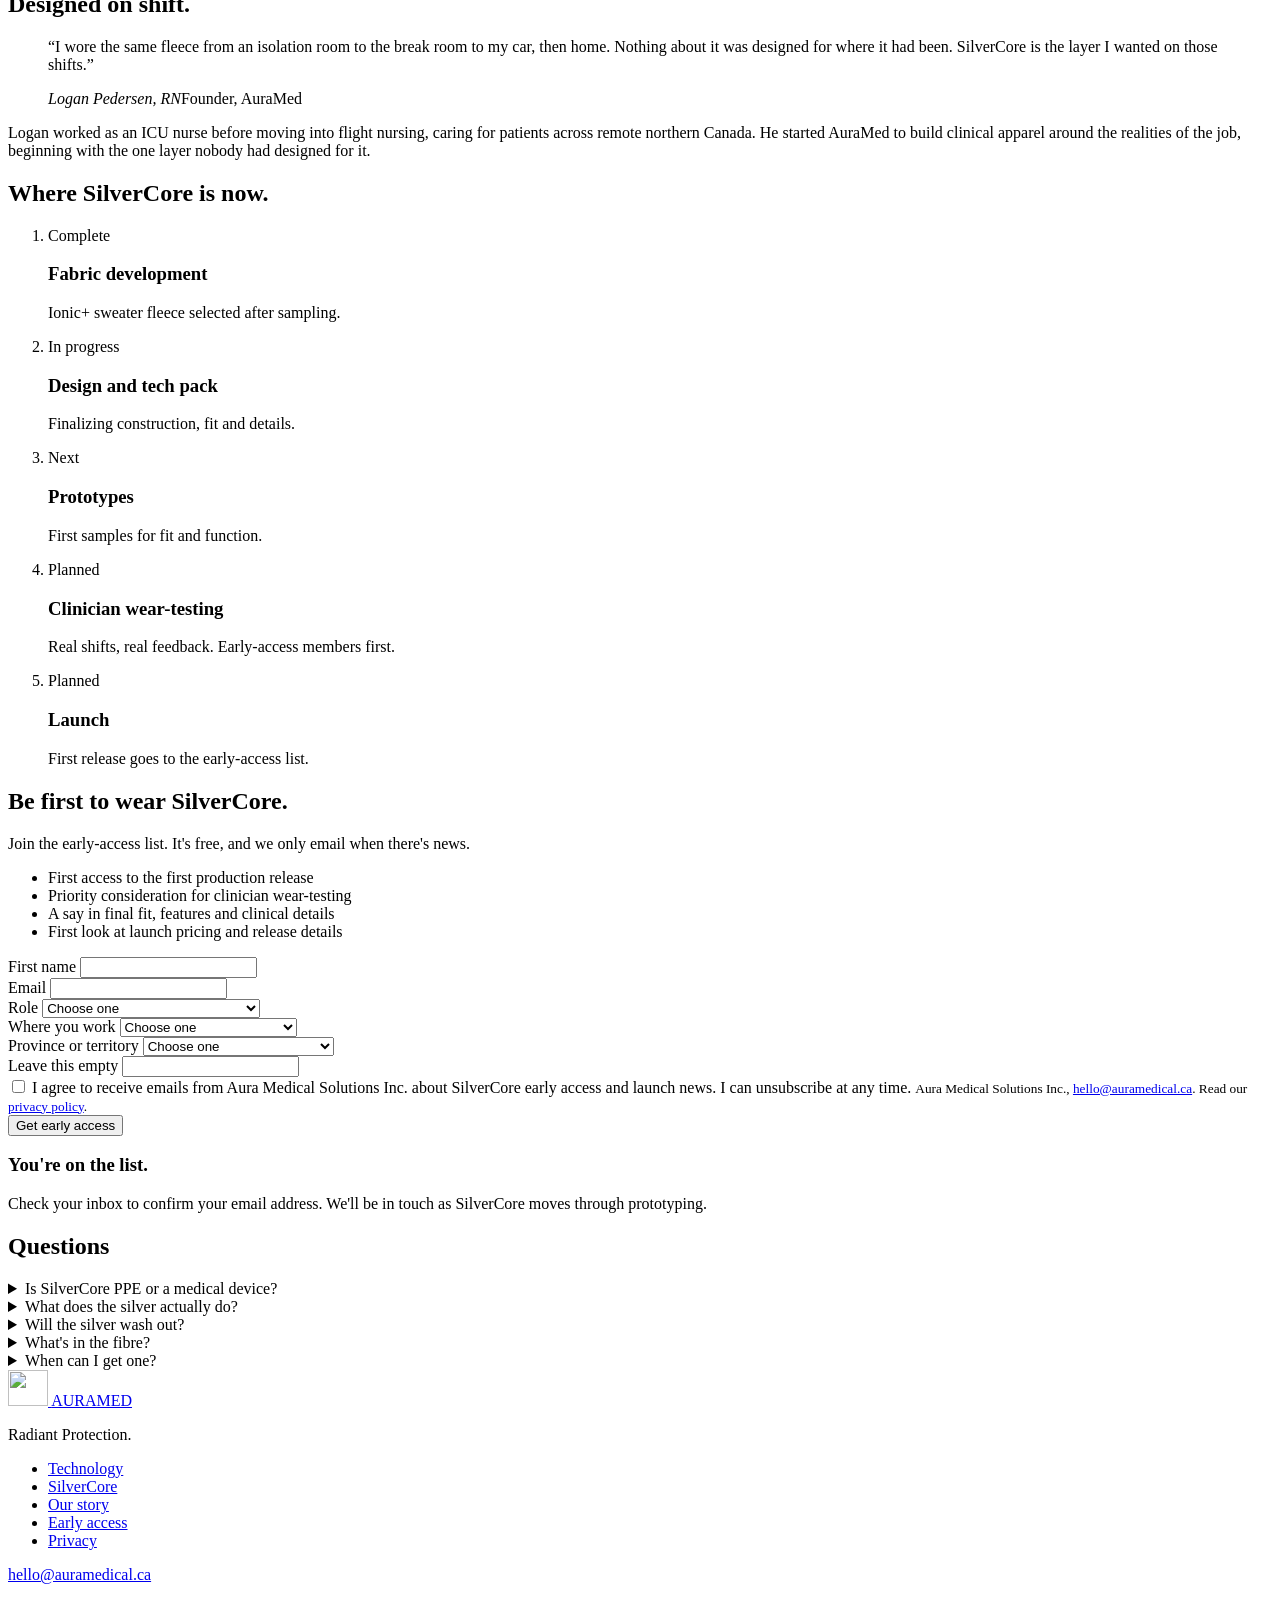
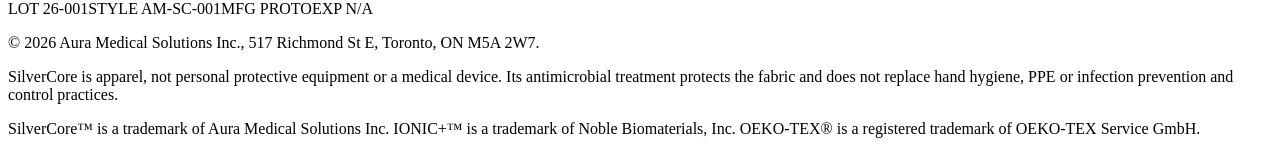
==== commit 031f4ee1: "Add files via upload" ====
--- a/auramedical-site/index.html
+++ b/auramedical-site/index.html
@@ -3,15 +3,15 @@
 <head>
   <meta charset="utf-8">
   <meta name="viewport" content="width=device-width, initial-scale=1">
-  <title>SilverCore™ by AuraMed | The clinical mid-layer with silver in the fibre</title>
-  <meta name="description" content="SilverCore™ is a full-zip mid-layer for healthcare professionals, with Ionic+™ silver extruded into the fibre. Join the early-access list.">
+  <title>SilverCore™ by AuraMed | Silver antimicrobial fibre that inhibits bacteria on the fabric</title>
+  <meta name="description" content="SilverCore™ is a clinical full-zip for healthcare professionals, made with Ionic+™ Permanent silver antimicrobial technology extruded into the fibre to inhibit the growth of bacteria on the fabric. Join early access.">
   <link rel="canonical" href="https://auramedical.ca/">
   <meta name="theme-color" content="#eff1f2">
 
   <meta property="og:type" content="website">
   <meta property="og:site_name" content="AuraMed">
   <meta property="og:title" content="SilverCore™ by AuraMed">
-  <meta property="og:description" content="The jacket over your scrubs, rebuilt from the fibre up. Join the early-access list.">
+  <meta property="og:description" content="The jacket over your scrubs, with silver antimicrobial technology built into the fibre to inhibit bacteria on the fabric. Get early access.">
   <meta property="og:url" content="https://auramedical.ca/">
   <meta property="og:image" content="https://auramedical.ca/assets/img/og-image.png">
   <meta property="og:image:width" content="1200">
@@ -75,7 +75,7 @@
         <li><a href="#story">Our story</a></li>
         <li><a href="#faq">FAQ</a></li>
       </ul>
-      <a class="btn btn-primary nav-cta" href="#early-access" data-umami-event="Early access click" data-umami-event-location="nav">Request early access</a>
+      <a class="btn btn-primary nav-cta" href="#early-access" data-umami-event="Early access click" data-umami-event-location="nav">Get early access</a>
       <button class="nav-toggle" type="button" aria-controls="nav-links" aria-expanded="false">
         <span></span><span class="visually-hidden">Menu</span>
       </button>
@@ -88,13 +88,14 @@
     <section class="hero" aria-labelledby="hero-title">
       <div class="wrap">
         <div>
-          <h1 class="display" id="hero-title">The jacket over your scrubs, rebuilt from the fibre&nbsp;up.</h1>
-          <p class="lede">SilverCore<span class="tm">™</span> is a full-zip mid-layer for healthcare professionals. Ionic+<span class="tm">™</span> silver is extruded into the yarn itself to inhibit odour-causing bacteria on the fabric, and every detail is cut around clinical work.</p>
+          <p class="tech-tag"><b>Silver antimicrobial fibre</b><span>Inhibits bacteria on the fabric</span></p>
+          <h1 class="display" id="hero-title">The jacket over your scrubs, with silver built into the&nbsp;fibre.</h1>
+          <p class="lede">SilverCore<span class="tm">™</span> is a clinical full-zip made with Ionic+<span class="tm">™</span> Permanent silver antimicrobial technology: high-purity silver extruded into the yarn to inhibit the growth of bacteria on the fabric. Every other detail is cut around clinical work.</p>
           <div class="hero-actions">
-            <a class="btn btn-primary" href="#early-access" data-umami-event="Early access click" data-umami-event-location="hero">Request early access</a>
+            <a class="btn btn-primary" href="#early-access" data-umami-event="Early access click" data-umami-event-location="hero">Get early access</a>
             <a class="btn btn-quiet" href="#technology" data-umami-event="How the fibre works click">How the fibre works</a>
           </div>
-          <p class="hero-note">Now in prototyping. Early-access members hear first and get first call to wear-test.</p>
+          <p class="hero-note">Now in prototyping. Early-access members hear first and get first call to wear-test.<br><span>Clinical apparel, not PPE or a medical device.</span></p>
         </div>
 
         <div class="pouch-stage">
@@ -152,7 +153,7 @@
       <div class="wrap">
         <div class="problem-intro">
           <h2 class="display" id="problem-title">Scrubs get laundered. The layer over them goes home.</h2>
-          <p>A fleece or hoodie goes on over scrubs at the start of a shift and often stays on until you're back through your own front door. It goes everywhere you go, and it usually isn't washed as often as the scrubs underneath.</p>
+          <p>Healthcare has purpose-built uniforms, PPE and protocols. The fleece or hoodie over the scrubs is usually just a fleece. It goes on at the start of a shift, often stays on until you're back through your own front door, and usually isn't washed as often as the scrubs underneath.</p>
         </div>
 
         <div class="shift">
@@ -178,6 +179,14 @@
             </ol>
           </div>
         </div>
+
+        <div class="bridge">
+          <p class="bridge-line">The scrubs get the attention. <span>The layer over them doesn't.</span></p>
+          <div class="bridge-copy">
+            <p>SilverCore<span class="tm">™</span> is built for that layer: cut around clinical work, with a stretch-woven, liquid-repellent shell where splashes and wear land, and silver built into the fibre to keep the fabric fresher between washes.</p>
+            <a class="bridge-link" href="#technology" data-umami-event="Bridge click">How the fibre works</a>
+          </div>
+        </div>
       </div>
     </section>
 
@@ -187,7 +196,7 @@
         <div class="tech-top">
           <div>
             <h2 class="display" id="tech-title">Embedded, not coated.</h2>
-            <p class="lede">Many antimicrobial garments rely on a finish applied to the surface of the fabric. SilverCore uses Ionic+<span class="tm">™</span> Permanent by Noble Biomaterials: high-purity silver is bound into the polyester as the yarn is extruded, so the silver is part of the fibre itself.</p>
+            <p class="lede">Not sprayed on. Not a surface finish. SilverCore uses Ionic+<span class="tm">™</span> Permanent silver antimicrobial technology by Noble Biomaterials: high-purity silver is bound into the polyester as the yarn is extruded, so it's part of the fibre itself, where it inhibits the growth of bacteria on the fabric.</p>
           </div>
 
           <div class="fibres">
@@ -394,7 +403,7 @@
               <input id="wash-range" type="range" min="0" max="100" step="1" value="0" aria-describedby="fibre-note">
               <output for="wash-range" id="wash-out" aria-live="polite">0 washes</output>
             </div>
-            <p class="fibre-note" id="fibre-note">Drag to wash. Illustration, not to scale: surface finishes are rated for a set number of washes, while extruded silver stays in the fibre for the life of the fabric.</p>
+            <p class="fibre-note" id="fibre-note">Drag to wash. Illustration, not to scale: surface finishes are rated for a set number of washes, while extruded silver is engineered to stay in the fibre for the life of the fabric.</p>
           </div>
         </div>
 
@@ -408,18 +417,39 @@
             <p>Positively charged silver ions are released at the fibre surface continuously, without shedding elemental silver.</p>
           </li>
           <li>
-            <h3>Fresher between washes</h3>
-            <p>The ions inhibit the growth of odour-causing bacteria on the fabric, wash after wash.</p>
+            <h3>Bacteria, inhibited</h3>
+            <p>The ions interfere with how bacteria grow and multiply, inhibiting bacterial growth on the fabric itself. The fabric stays fresher between washes.</p>
           </li>
         </ol>
 
         <dl class="specs">
           <dt>Fibre technology</dt><dd>IONIC+™ Permanent Antimicrobial, extruded, by Noble Biomaterials</dd>
           <dt>Silver</dt><dd>High-purity mineral silver. No nanotechnology.</dd>
-          <dt>Durability</dt><dd>Part of the fibre for the life of the fabric</dd>
+          <dt>Durability</dt><dd>Engineered to stay in the fibre for the life of the fabric</dd>
           <dt>Certification</dt><dd>OEKO-TEX® Standard 100</dd>
           <dt>Registration</dt><dd>EPA-registered antimicrobial technology (United States)</dd>
         </dl>
+
+        <div class="scope">
+          <div class="scope-col scope-does">
+            <h3>What SilverCore does</h3>
+            <ul>
+              <li>Uses Ionic+™ Permanent silver antimicrobial technology, built into the fibre</li>
+              <li>Inhibits the growth of bacteria on the fabric</li>
+              <li>Helps the fabric stay fresher between washes</li>
+              <li>Carries its silver inside the fibre, not in a surface coating</li>
+            </ul>
+          </div>
+          <div class="scope-col scope-doesnt">
+            <h3>What it doesn't do</h3>
+            <ul>
+              <li>It isn't PPE or a medical device</li>
+              <li>It doesn't replace hand hygiene or PPE</li>
+              <li>It doesn't replace your facility's infection prevention and control practices</li>
+              <li>It isn't designed or sold as protection against infection</li>
+            </ul>
+          </div>
+        </div>
       </div>
     </section>
 
@@ -587,12 +617,13 @@
     <section class="section access" id="early-access" aria-labelledby="access-title">
       <div class="wrap">
         <div>
-          <h2 class="display" id="access-title">Wear it first.</h2>
-          <p class="lede">Join the early-access list to hear first when SilverCore is ready and to be considered for prototype wear-testing. We only email when there's news.</p>
+          <h2 class="display" id="access-title">Be first to wear SilverCore.</h2>
+          <p class="lede">Join the early-access list. It's free, and we only email when there's news.</p>
           <ul class="perks">
-            <li>First access when SilverCore launches</li>
-            <li>A chance to wear-test prototypes on shift</li>
-            <li>A say in the final details</li>
+            <li>First access to the first production release</li>
+            <li>Priority consideration for clinician wear-testing</li>
+            <li>A say in final fit, features and clinical details</li>
+            <li>First look at launch pricing and release details</li>
           </ul>
         </div>
 
@@ -671,7 +702,7 @@
               </div>
 
               <div class="form-actions">
-                <button class="btn btn-primary" type="submit">Request early access</button>
+                <button class="btn btn-primary" type="submit">Get early access</button>
                 <p class="form-error" id="form-error" role="alert"></p>
               </div>
             </div>
@@ -696,11 +727,11 @@
           </details>
           <details>
             <summary>What does the silver actually do?</summary>
-            <p>Ionic+ silver inhibits the growth of odour-causing bacteria on the fabric, so the jacket stays fresher between washes. The treatment protects the fabric itself.</p>
+            <p>Ionic+ is silver antimicrobial technology built into the fibre. Positively charged silver ions at the fibre surface inhibit the growth of bacteria on the fabric, so the jacket stays fresher between washes. The treatment protects the fabric itself; it isn't designed or sold as protection against infection.</p>
           </details>
           <details>
             <summary>Will the silver wash out?</summary>
-            <p>No. The silver is extruded into the fibre rather than applied as a finish, so it stays for the life of the fabric.</p>
+            <p>It's engineered not to. The silver is extruded into the fibre rather than applied as a finish, so it's designed to stay in the fibre for the life of the fabric.</p>
           </details>
           <details>
             <summary>What's in the fibre?</summary>
